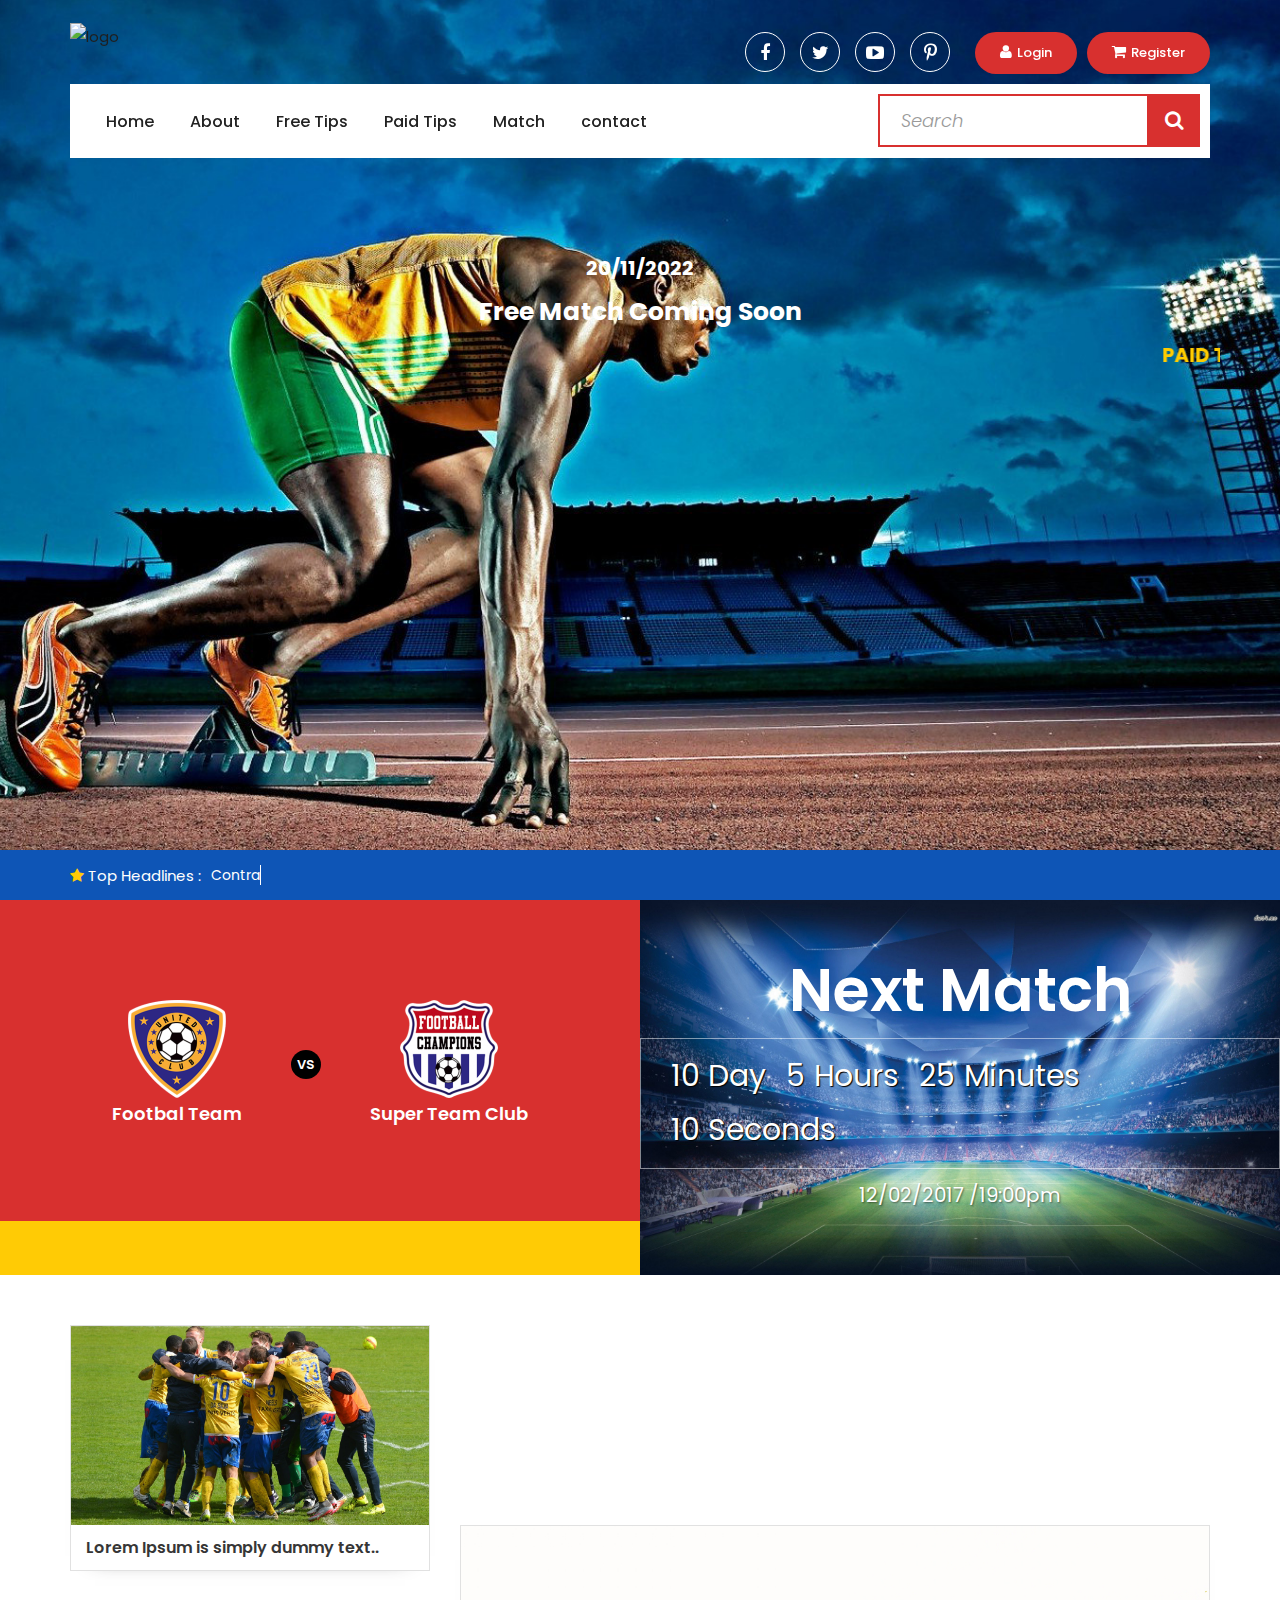
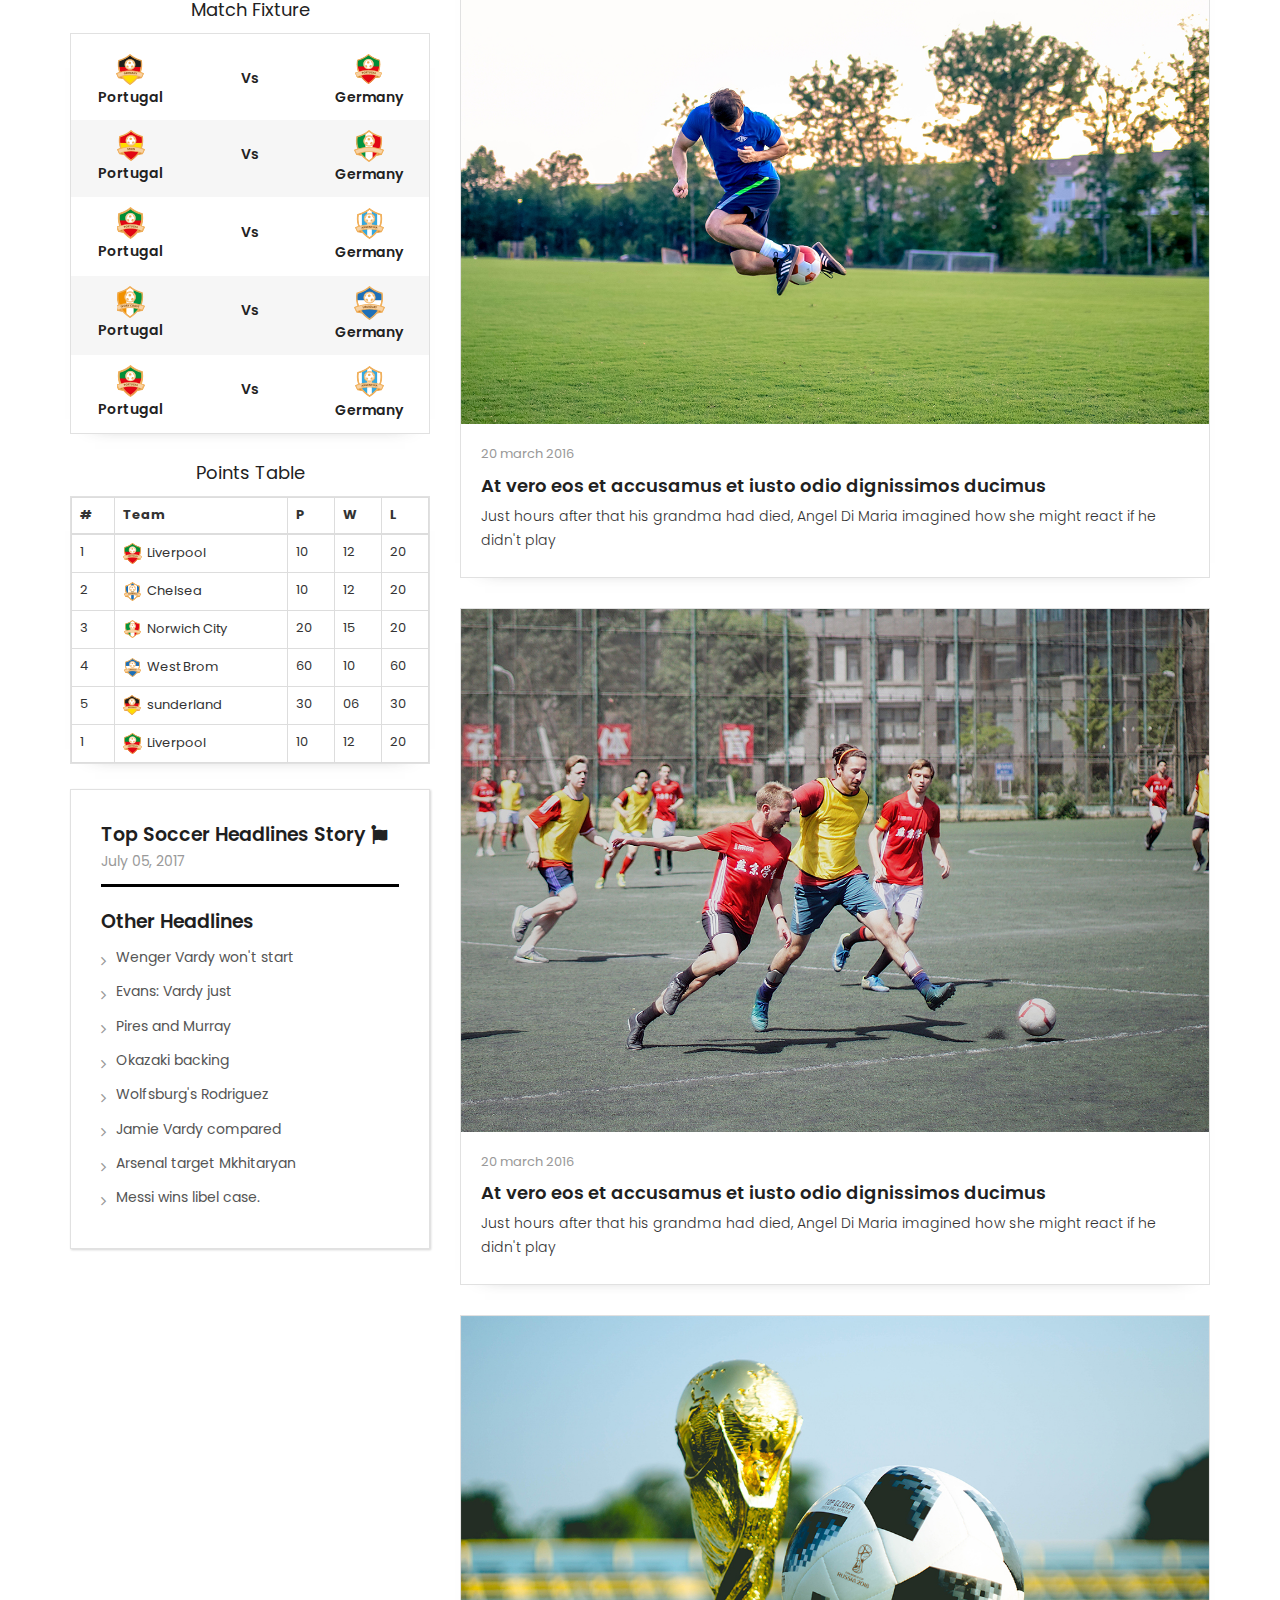
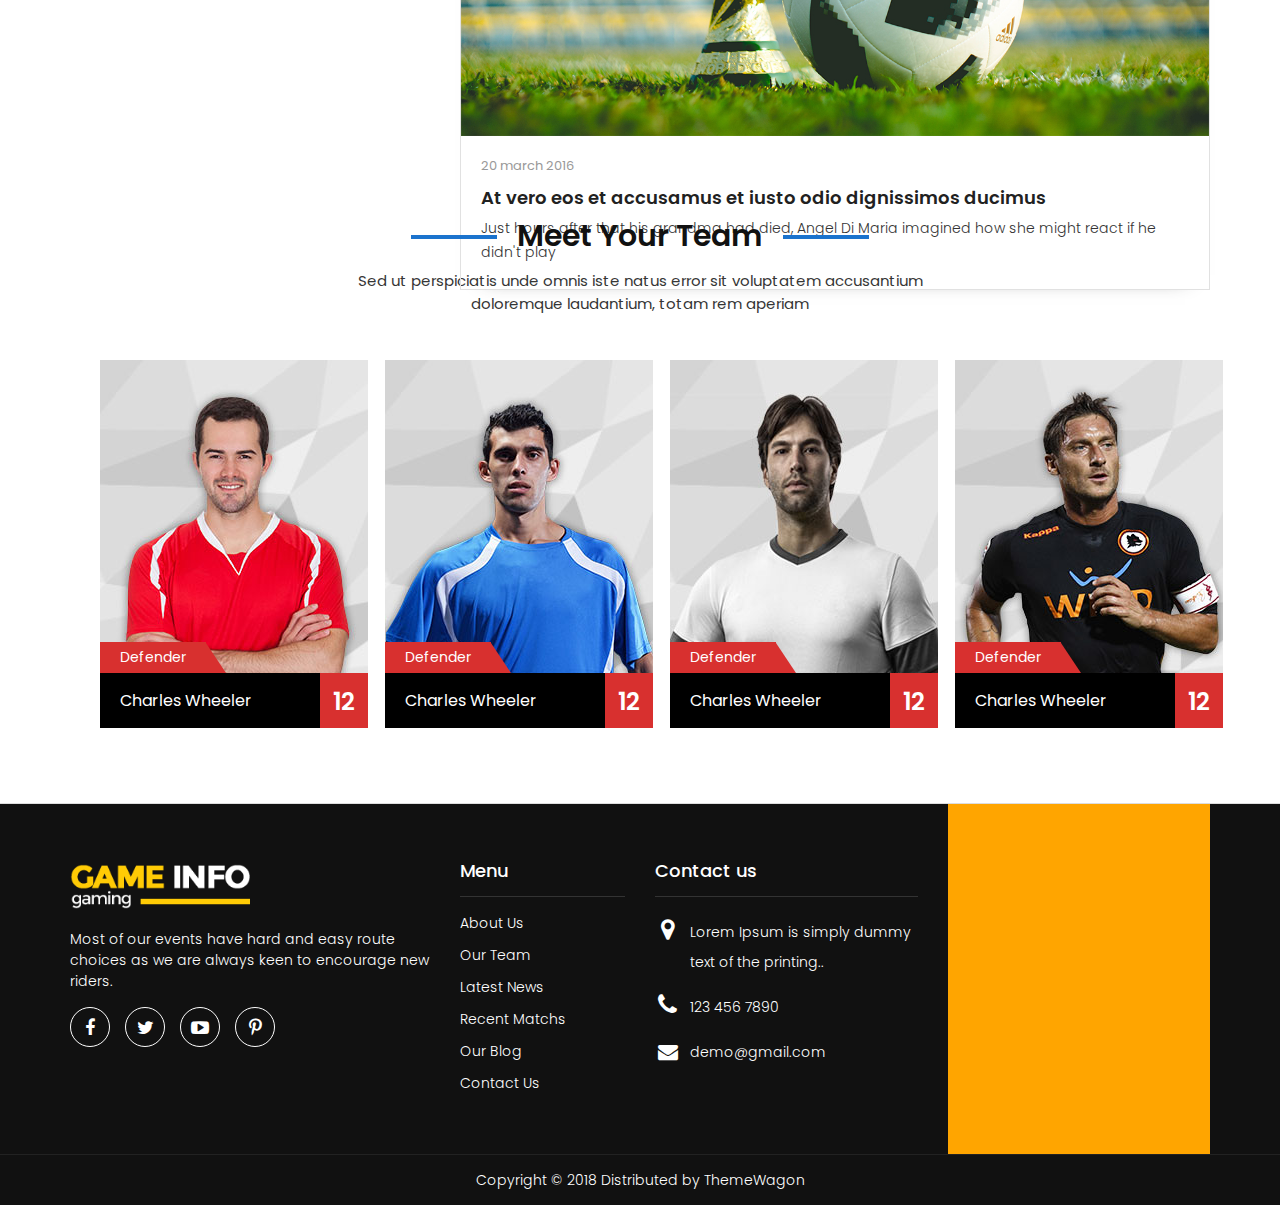
==== index.html @ 0a120534 "updated homepage" ====
<!DOCTYPE html>
<html lang="en">
   <!-- Basic -->
   <meta charset="utf-8">
   <meta http-equiv="X-UA-Compatible" content="IE=edge">
   <!-- Mobile Metas -->
   <meta name="viewport" content="width=device-width, minimum-scale=1.0, maximum-scale=1.0, user-scalable=no">
   <!-- Site Metas -->
   <title>Betpro 1x2</title>
   <meta name="keywords" content="">
   <meta name="description" content="">
   <meta name="author" content="">
   <!-- Site Icons -->
   <link rel="shortcut icon" href="" type="image/x-icon" />
   <link rel="apple-touch-icon" href="">
   <!-- Bootstrap CSS -->
   <link rel="stylesheet" href="css/bootstrap.min.css">
   <!-- Site CSS -->
   <link rel="stylesheet" href="style.css">
   <!-- Colors CSS -->
   <link rel="stylesheet" href="css/colors.css">
   <!-- ALL VERSION CSS -->	
   <link rel="stylesheet" href="css/versions.css">
   <!-- Responsive CSS -->
   <link rel="stylesheet" href="css/responsive.css">
   <!-- Custom CSS -->
   <link rel="stylesheet" href="css/custom.css">
   <!-- font family -->
   <link href="https://fonts.googleapis.com/css?family=Poppins:100,100i,200,200i,300,300i,400,400i,500,500i,600,600i,700,700i,800,800i,900,900i" rel="stylesheet">
   <!-- end font family -->
   <link rel="stylesheet" href="css/3dslider.css" />
   <script src="http://code.jquery.com/jquery-1.11.1.min.js"></script>
   <link href="http://www.jqueryscript.net/css/jquerysctipttop.css" rel="stylesheet" type="text/css">
   <script src="js/3dslider.js"></script>
   </head>
   <body class="game_info" data-spy="scroll" data-target=".header">
      <!-- LOADER -->
      <div id="preloader">
         <img class="preloader" src="images/loading-img.gif" alt="">
      </div>
      <!-- END LOADER -->
      <section id="top">
         <header>
            <div class="container">
               <div class="header-top">
                  <div class="row">
                     <div class="col-md-6">
                        <div class="full">
                           <div class="logo">
                              <!-- <a href="index.html"><h2>Betpro1x2</h2></a> -->
                              <a href="https://betpro1x2.com" class="custom-logo-link"><img src="https://betpro1x2.com/template/h-team/images/soccer/logo.png" alt="logo" class="custom-logo"></a>
                           </div>
                        </div>
                     </div>
                     <div class="col-md-6">
                        <div class="right_top_section">
                           <!-- social icon -->
                           <ul class="social-icons pull-left">
                              <li><a class="facebook" href="#"><i class="fa fa-facebook"></i></a></li>
                              <li><a class="twitter" href="#"><i class="fa fa-twitter"></i></a></li>
                              <li><a class="youtube" href="#"><i class="fa fa-youtube-play"></i></a></li>
                              <li><a class="pinterest" href="#"><i class="fa fa-pinterest-p"></i></a></li>
                           </ul>
                           <!-- end social icon -->
                           <!-- button section -->
                           <ul class="login">
                              <li class="login-modal">
                                 <a href="#" class="login"><i class="fa fa-user"></i>Login</a>
                              </li>
                              <li>
                                 <div class="cart-option">
                                    <a href="#"><i class="fa fa-shopping-cart"></i>Register</a>
                                 </div>
                              </li>
                           </ul>
                           <!-- end button section -->
                        </div>
                     </div>
                  </div>
               </div>
               <div class="header-bottom">
                  <div class="row">
                     <div class="col-md-12">
                        <div class="full">
                           <div class="main-menu-section">
                              <div class="menu">
                                 <nav class="navbar navbar-inverse">
                                    <div class="navbar-header">
                                       <button class="navbar-toggle" type="button" data-toggle="collapse" data-target=".js-navbar-collapse">
                                       <span class="sr-only">Toggle navigation</span>
                                       <span class="icon-bar"></span>
                                       <span class="icon-bar"></span>
                                       <span class="icon-bar"></span>
                                       </button>
                                       <a class="navbar-brand" href="#">Menu</a>
                                    </div>
                                    <div class="collapse navbar-collapse js-navbar-collapse">
                                       <ul class="nav navbar-nav">
                                          <li class="active"><a href="index.html">Home</a></li>
                                          <li><a href="about.html">About</a></li>
                                          <li><a href="team.html">Free Tips</a></li>
                                          <li><a href="news.html">Paid Tips</a></li>
                                          <li class="dropdown mega-dropdown">
                                             <a href="match" class="dropdown-toggle" data-toggle="dropdown">Match<span class="caret"></span></a>				
                                             <ul class="dropdown-menu mega-dropdown-menu">
                                                <li class="col-sm-8">
                                                   <ul>
                                                      <li class="dropdown-header">Men Collection</li>
                                                      <div id="menCollection" class="carousel slide" data-ride="carousel">
                                                         <div class="carousel-inner">
                                                            <div class="item active">
                                                               <div class="banner-for-match"><a href="#"><img class="img-responsive" src="images/match-banner1.jpg" alt="#" /></a></div>
                                                            </div>
                                                            <!-- End Item -->
                                                            <div class="item">
                                                               <div class="banner-for-match"><a href="#"><img class="img-responsive" src="images/match-banner1.jpg" alt="#" /></a></div>
                                                            </div>
                                                            <!-- End Item -->
                                                            <div class="item">
                                                               <div class="banner-for-match"><a href="#"><img class="img-responsive" src="images/match-banner1.jpg" alt="#" /></a></div>
                                                            </div>
                                                            <!-- End Item -->                                
                                                         </div>
                                                         <!-- End Carousel Inner -->
                                                         <!-- Controls -->
                                                         <a class="left carousel-control" href="#menCollection" role="button" data-slide="prev">
                                                         <span class="glyphicon glyphicon-chevron-left" aria-hidden="true"></span>
                                                         <span class="sr-only">Previous</span>
                                                         </a>
                                                         <a class="right carousel-control" href="#menCollection" role="button" data-slide="next">
                                                         <span class="glyphicon glyphicon-chevron-right" aria-hidden="true"></span>
                                                         <span class="sr-only">Next</span>
                                                         </a>
                                                      </div>
                                                      <!-- /.carousel -->
                                                   </ul>
                                                </li>
                                                <li class="col-sm-4">
                                                   <ul class="menu-inner">
                                                      <li class="dropdown-header">Next Matchs</li>
                                                      <li><a href="#">Contrary vs classical</a></li>
                                                      <li><a href="#">Discovered vs undoubtable</a></li>
                                                      <li><a href="#">Contrary vs classical</a></li>
                                                      <li><a href="#">Discovered vs undoubtable</a></li>
                                                      <li><a href="#">Contrary vs classical</a></li>
                                                      <li><a href="#">Discovered vs undoubtable</a></li>
                                                      <li><a href="#">Contrary vs classical</a></li>
                                                      <li><a href="#">Discovered vs undoubtable</a></li>
                                                   </ul>
                                                </li>
                                             </ul>
                                          </li>
                                          <!-- <li><a href="blog.html">Blog</a></li> -->
                                          <li><a href="contact.html">contact</a></li>
                                       </ul>
                                    </div>
                                    <!-- /.nav-collapse -->
                                 </nav>
                                 <div class="search-bar">
                                    <div id="imaginary_container">
                                       <div class="input-group stylish-input-group">
                                          <input type="text" class="form-control"  placeholder="Search" >
                                          <span class="input-group-addon">
                                          <button type="submit"><i class="fa fa-search" aria-hidden="true"></i></button>  
                                          </span>
                                       </div>
                                    </div>
                                 </div>
                              </div>
                           </div>
                        </div>
                     </div>
                  </div>
               </div>
            </div>
         </header>

         <div class="full-slider">
            <div id="carousel-example-generic" class="carousel slide">
               
               <!-- Wrapper for slides -->
               <div class="carousel-inner" role="listbox">
                  
                  <!-- First slide -->
                  <div class="item active deepskyblue" >
                     <div class="col-lg-5 col-md-5 col-sm-12 col-xs-12">
                       <div class="row" style=" margin-top: 80px auto; text-align: center;color: #ffffff;font-size: 28px;font-weight: bold;margin-right: 30px; margin-left: 30px;">
                        <div class="col-md-12 .t-msg">
                            <div class="match-date text-center" style="color: #ffffff;font-size: 20px;">20/11/2022 </div>
                            <div class="team" style="color: #ffffff;">
                                <span style="font-size: 25px;">Free Match Coming Soon</span>
                                <span style="font-size: 20px;color: #fc0"><marquee>PAID TIPS @Ksh  50 Bob ONLY per day | @Ksh  300 Bob per week </marquee></span>
                                <div class="big-count" style="color: #ffffff;">
                                    
                                </div>
                            <div class="booking text-center">
                                
                            </div>
                        </div>
                    </div>
                
            </div>
        </div>
                            
                     </div>
                  </div>
               </div>
               
            <!-- /.carousel -->
            <div class="news">
               <div class="container">
                  <div class="heading-slider">
                     <p class="headline"><i class="fa fa-star" aria-hidden="true"></i> Top Headlines :</p>
                     <!--made by vipul mirajkar thevipulm.appspot.com-->
                     <h1>
                     <a href="" class="typewrite" data-period="2000" data-type='[ "Contrary to popular belief, Lorem Ipsum is not simply random text.", "Lorem Ipsum is simply dummy text of the printing and typesetting industry.", "It is a long established fact that a reader will be distracted by the readable content of a page when looking at its layout."]'>
                     <span class="wrap"></span>
                     </a>
                     </h1	   
                     <span class="wrap"></span>
                     </a>
                  </div>
               </div>
            </div>
         </div>
      </section>
      <div class="matchs-info">
         <div class="col-md-6 col-sm-6 col-xs-12">
            <div class="row">
               <div class="full">
                  <div class="matchs-vs">
                     <div class="vs-team">
                        <div class="team-btw-match">
                           <ul>
                              <li>
                                 <img src="images/img-03.png" alt="">
                                 <span>Footbal Team</span>
                              </li>
                              <li class="vs"><span>vs</span></li>
                              <li>
                                 <img src="images/img-04.png" alt="">
                                 <span>Super Team Club</span>
                              </li>
                           </ul>
                        </div>
                     </div>
                  </div>
               </div>
            </div>
         </div>
         <div class="col-md-6 col-sm-6 col-xs-12">
            <div class="row">
               <div class="full">
                  <div class="right-match-time">
                     <h2>Next Match</h2>
                     <ul id="countdown-1" class="countdown">
                        <li><span class="days">10 </span>Day </li>
                        <li><span class="hours">5 </span>Hours </li>
                        <li><span class="minutes">25 </span>Minutes </li>
                        <li><span class="seconds">10 </span>Seconds </li>
                     </ul>
                     <span>12/02/2017 /19:00pm</span>
                  </div>
               </div>
            </div>
         </div>
      </div>
      <section id="contant" class="contant">
         <div class="container">
            <div class="row">
               <div class="col-lg-4 col-sm-4 col-xs-12">
                  <aside id="sidebar" class="left-bar">
                     <div class="banner-sidebar">
                        <img class="img-responsive" src="images/img-05.jpg" alt="#" />
                        <h3>Lorem Ipsum is simply dummy text..</h3>
                     </div>
                  </aside>
                  <h4>Match Fixture</h4>
                  <aside id="sidebar" class="left-bar">
                     <div class="feature-matchs">
                        <div class="team-btw-match">
                           <ul>
                              <li>
                                 <img src="images/img-01_002.png" alt="">
                                 <span>Portugal</span>
                              </li>
                              <li class="vs"><span>vs</span></li>
                              <li>
                                 <img src="images/img-02.png" alt="">
                                 <span>Germany</span>
                              </li>
                           </ul>
                           <ul>
                              <li>
                                 <img src="images/img-03_002.png" alt="">
                                 <span>Portugal</span>
                              </li>
                              <li class="vs"><span>vs</span></li>
                              <li>
                                 <img src="images/img-04_003.png" alt="">
                                 <span>Germany</span>
                              </li>
                           </ul>
                           <ul>
                              <li>
                                 <img src="images/img-05_002.png" alt="">
                                 <span>Portugal</span>
                              </li>
                              <li class="vs"><span>vs</span></li>
                              <li>
                                 <img src="images/img-06.png" alt="">
                                 <span>Germany</span>
                              </li>
                           </ul>
                           <ul>
                              <li>
                                 <img src="images/img-07_002.png" alt="">
                                 <span>Portugal</span>
                              </li>
                              <li class="vs"><span>vs</span></li>
                              <li>
                                 <img src="images/img-08.png" alt="">
                                 <span>Germany</span>
                              </li>
                           </ul>
                           <ul>
                              <li>
                                 <img src="images/img-05_002.png" alt="">
                                 <span>Portugal</span>
                              </li>
                              <li class="vs"><span>vs</span></li>
                              <li>
                                 <img src="images/img-06.png" alt="">
                                 <span>Germany</span>
                              </li>
                           </ul>
                        </div>
                     </div>
                  </aside>
                  <h4>Points Table</h4>
                  <aside id="sidebar" class="left-bar">
                     <div class="feature-matchs">
                        <table class="table table-bordered table-hover">
                           <thead>
                              <tr>
                                 <th>#</th>
                                 <th>Team</th>
                                 <th>P</th>
                                 <th>W</th>
                                 <th>L</th>
                              </tr>
                           </thead>
                           <tbody>
                              <tr>
                                 <td>1</td>
                                 <td><img src="images/img-01_004.png" alt="">Liverpool</td>
                                 <td>10</td>
                                 <td>12</td>
                                 <td>20</td>
                              </tr>
                              <tr>
                                 <td>2</td>
                                 <td><img src="images/img-02_002.png" alt="">Chelsea</td>
                                 <td>10</td>
                                 <td>12</td>
                                 <td>20</td>
                              </tr>
                              <tr>
                                 <td>3</td>
                                 <td><img src="images/img-03_003.png" alt="">Norwich City</td>
                                 <td>20</td>
                                 <td>15</td>
                                 <td>20</td>
                              </tr>
                              <tr>
                                 <td>4</td>
                                 <td><img src="images/img-04_002.png" alt="">West Brom</td>
                                 <td>60</td>
                                 <td>10</td>
                                 <td>60</td>
                              </tr>
                              <tr>
                                 <td>5</td>
                                 <td><img src="images/img-05.png" alt="">sunderland</td>
                                 <td>30</td>
                                 <td>06</td>
                                 <td>30</td>
                              </tr>
                              <tr>
                                 <td>1</td>
                                 <td><img src="images/img-01_004.png" alt="">Liverpool</td>
                                 <td>10</td>
                                 <td>12</td>
                                 <td>20</td>
                              </tr>
                           </tbody>
                        </table>
                     </div>
                  </aside>
                  <div class="content-widget top-story" style="background: url(images/top-story-bg.jpg);">
                     <div class="top-stroy-header">
                        <h2>Top Soccer Headlines Story <a href="#" class="fa fa-fa fa-angle-right"></a></h2>
                        <span class="date">July 05, 2017</span>
                        <h2>Other Headlines</h2>
                     </div>
                     <ul class="other-stroies">
                        <li><a href="#">Wenger Vardy won't start</a></li>
                        <li><a href="#">Evans: Vardy just</a></li>
                        <li><a href="#">Pires and Murray </a></li>
                        <li><a href="#">Okazaki backing</a></li>
                        <li><a href="#">Wolfsburg's Rodriguez</a></li>
                        <li><a href="#">Jamie Vardy compared</a></li>
                        <li><a href="#">Arsenal target Mkhitaryan</a></li>
                        <li><a href="#">Messi wins libel case.</a></li>
                     </ul>
                  </div>
               </div>
               <div class="col-lg-8 col-sm-8 col-xs-12" style="top:200px;">
                  <div class="news-post-holder">
                     <div class="news-post-widget">
                        <img class="img-responsive" src="images/img-01_002.jpg" alt="">
                        <div class="news-post-detail">
                           <span class="date">20 march 2016</span>
                           <h2><a href="blog-detail.html">At vero eos et accusamus et iusto odio dignissimos ducimus</a></h2>
                           <p>Just hours after that his grandma had died, Angel Di Maria imagined how she might react if he didn't play</p>
                        </div>
                     </div>
                     <div class="news-post-widget">
                        <img class="img-responsive" src="images/img-02_003.jpg" alt="">
                        <div class="news-post-detail">
                           <span class="date">20 march 2016</span>
                           <h2><a href="blog-detail.html">At vero eos et accusamus et iusto odio dignissimos ducimus</a></h2>
                           <p>Just hours after that his grandma had died, Angel Di Maria imagined how she might react if he didn't play</p>
                        </div>
                     </div>
                  </div>
                  <div class="news-post-holder">
                     <div class="news-post-widget">
                        <img class="img-responsive" src="images/img-03_003.jpg" alt="">
                        <div class="news-post-detail">
                           <span class="date">20 march 2016</span>
                           <h2><a href="blog-detail.html">At vero eos et accusamus et iusto odio dignissimos ducimus</a></h2>
                           <p>Just hours after that his grandma had died, Angel Di Maria imagined how she might react if he didn't play</p>
                        </div>
                     </div>
                  </div>
               </div>
            </div>
         </div>
      </section>
      <!-- <section>
         <div class="container">
            <div class="row">
               <div class="col-md-12">
                  <div class="full">
                     <div class="main-heading sytle-2">
                        <h2>Video</h2>
                        <p>Sed ut perspiciatis unde omnis iste natus error sit voluptatem accusantium<br>doloremque laudantium, totam rem aperiam</p>
                     </div>
                  </div>
               </div>
            </div>
         </div>
      </section> -->
      <!-- <section class="video_section_main theme-padding middle-bg vedio">
         <div class="container">
            <div class="row">
               <div class="col-md-12">
                  <div class="full">
                     <div class="match_vedio">
                        <img class="img-responsive" src="images/img-07.jpg" alt="#" />
                     </div>
                  </div>
               </div>
            </div>
         </div>
      </section> -->
      <div class="team-holder theme-padding">
         <div class="container">
            <div class="main-heading-holder">
               <div class="main-heading sytle-2">
                  <h2>Meet Your Team</h2>
                  <p>Sed ut perspiciatis unde omnis iste natus error sit voluptatem accusantium<br>doloremque laudantium, totam rem aperiam</p>
               </div>
            </div>
            <div id="team-slider">
               <div class="container">
                  <div class="col-md-3">
                     <div class="team-column style-2">
                        <img src="images/img-1-1.jpg" alt="">
                        <div class="player-name">
                           <div class="desination-2">Defender</div>
                           <h5>Charles Wheeler</h5>
                           <span class="player-number">12</span>
                        </div>
                        <div class="overlay">
                           <div class="team-detail-hover position-center-x">
                              <p>Lacus vulputate torquent mollis venenatis quisque suspendisse fermentum primis,</p>
                              <ul class="social-icons style-4 style-5">
                                 <li><a class="facebook" href="#" tabindex="0"><i class="fa fa-facebook"></i></a></li>
                                 <li><a class="twitter" href="#" tabindex="0"><i class="fa fa-twitter"></i></a></li>
                                 <li><a class="youtube" href="#" tabindex="0"><i class="fa fa-youtube-play"></i></a></li>
                                 <li><a class="pinterest" href="#" tabindex="0"><i class="fa fa-pinterest-p"></i></a></li>
                              </ul>
                              <a class="btn blue-btn" href=" /soccer/team-detail.html" tabindex="0">View Detail</a>
                           </div>
                        </div>
                     </div>
                  </div>
                  <div class="col-md-3">
                     <div class="team-column style-2">
                        <img src="images/img-1-2.jpg" alt="">
                        <div class="player-name">
                           <div class="desination-2">Defender</div>
                           <h5>Charles Wheeler</h5>
                           <span class="player-number">12</span>
                        </div>
                     </div>
                  </div>
                  <div class="col-md-3">
                     <div class="team-column style-2">
                        <img src="images/img-1-3.jpg" alt="">
                        <div class="player-name">
                           <div class="desination-2">Defender</div>
                           <h5>Charles Wheeler</h5>
                           <span class="player-number">12</span>
                        </div>
                     </div>
                  </div>
                  <div class="col-md-3">
                     <div class="team-column style-2">
                        <img src="images/img-1-4.jpg" alt="">
                        <div class="player-name">
                           <div class="desination-2">Defender</div>
                           <h5>Charles Wheeler</h5>
                           <span class="player-number">12</span>
                        </div>
                     </div>
                  </div>
               </div>
            </div>
         </div>
      </div>
      <footer id="footer" class="footer">
         <div class="container">
            <div class="row">
               <div class="col-md-4">
                  <div class="full">
                     <div class="footer-widget">
                        <div class="footer-logo">
                           <a href="#"><img src="images/footer-logo.png" alt="#" /></a>
                        </div>
                        <p>Most of our events have hard and easy route choices as we are always keen to encourage new riders.</p>
                        <ul class="social-icons style-4 pull-left">
                           <li><a class="facebook" href="#"><i class="fa fa-facebook"></i></a></li>
                           <li><a class="twitter" href="#"><i class="fa fa-twitter"></i></a></li>
                           <li><a class="youtube" href="#"><i class="fa fa-youtube-play"></i></a></li>
                           <li><a class="pinterest" href="#"><i class="fa fa-pinterest-p"></i></a></li>
                        </ul>
                     </div>
                  </div>
               </div>
               <div class="col-md-2">
                  <div class="full">
                     <div class="footer-widget">
                        <h3>Menu</h3>
                        <ul class="footer-menu">
                           <li><a href="about.html">About Us</a></li>
                           <li><a href="team.html">Our Team</a></li>
                           <li><a href="news.html">Latest News</a></li>
                           <li><a href="matche.html">Recent Matchs</a></li>
                           <li><a href="blog.html">Our Blog</a></li>
                           <li><a href="contact.html">Contact Us</a></li>
                        </ul>
                     </div>
                  </div>
               </div>
               <div class="col-md-3">
                  <div class="full">
                     <div class="footer-widget">
                        <h3>Contact us</h3>
                        <ul class="address-list">
                           <li><i class="fa fa-map-marker"></i> Lorem Ipsum is simply dummy text of the printing..</li>
                           <li><i class="fa fa-phone"></i> 123 456 7890</li>
                           <li><i style="font-size:20px;top:5px;" class="fa fa-envelope"></i> demo@gmail.com</li>
                        </ul>
                     </div>
                  </div>
               </div>
               <div class="col-md-3">
                  <div class="full">
                     <div class="contact-footer">
                        <iframe src="https://www.google.com/maps/embed?pb=!1m14!1m12!1m3!1d120615.72236587871!2d73.07890527988283!3d19.140910987164396!2m3!1f0!2f0!3f0!3m2!1i1024!2i768!4f13.1!5e0!3m2!1sen!2sin!4v1527759905404" width="600" height="350" frameborder="0" style="border:0" allowfullscreen></iframe>
                     </div>
                  </div>
               </div>
            </div>
         </div>
         <div class="footer-bottom">
            <div class="container">
               <p>Copyright © 2018 Distributed by <a href="https://themewagon.com/" target="_blank">ThemeWagon</a></p>
            </div>
         </div>
      </footer>
      <a href="#home" data-scroll class="dmtop global-radius"><i class="fa fa-angle-up"></i></a>
      <!-- ALL JS FILES -->
      <script src="js/all.js"></script>
      <!-- ALL PLUGINS -->
      <script src="js/custom.js"></script>
   </body>
</html>
---- style.css ----
/*------------------------------------------------------------------
    File Name: style.css
-------------------------------------------------------------------*/

/*------------------------------------------------------------------
    [Table of contents]

    1. IMPORT FONTS
    2. IMPORT FILES
    3. SKELETON
    4. WP CORE
    5. HEADER
    6. SECTIONS
    7. SECTIONS
    8. PORTFOLIO
    9. TESTIMONIALS
    10. PRICING TABLES
    11. ICON BOXES
    12. MESSAGE BOXES
    13. FEATURES
    14. CONTACT
    15. FOOTER
    16. MISC
    17. BUTTONS
-------------------------------------------------------------------*/

/*------------------------------------------------------------------
    IMPORT FONTS
-------------------------------------------------------------------*/

@import url(https://fonts.googleapis.com/css?family=Source+Sans+Pro:300,400,400i,600,700,900);
@import url(https://fonts.googleapis.com/css?family=Raleway:300,300i,400,400i,500,500i,600,600i,700,700i);
@import url(https://fonts.googleapis.com/css?family=Roboto:300,400,400i,500,500i,700,700i);
@import url(https://fonts.googleapis.com/css?family=Arvo:400,400i,700,700i);
@import url('https://fonts.googleapis.com/css?family=Poppins');

/*------------------------------------------------------------------
    IMPORT FILES
-------------------------------------------------------------------*/

@import url(css/animate.css);
@import url(css/flaticon.css);
@import url(css/prettyPhoto.css);
@import url(css/owl.carousel.css);
@import url(css/font-awesome.min.css);

/*------------------------------------------------------------------
    SKELETON
-------------------------------------------------------------------*/

* {
	box-sizing: border-box;
	margin: 0;
	padding: 0;
}

body {
	color: #999;
	font-size: 15px;
	font-family: 'Poppins', sans-serif;
	line-height: 1.80857;
}

body.demos .section {
	background: url(images/bg.png) repeat top center #f2f3f5;
}

body.demos .section-title img {
	max-width: 280px;
	display: block;
	margin: 10px auto;
}

body.demos .service-widget h3 {
	border-bottom: 1px solid #ededed;
	font-size: 18px;
	padding: 20px 0;
	background-color: #ffffff;
}

body.demos .service-widget {
	margin: 0 0 30px;
	padding: 30px;
	background-color: #fff
}

body.demos .container-fluid {
	max-width: 1080px
}

a {
	/*color: #1f1f1f;*/
	color: #f3e7e7;
	text-decoration: none !important;
	outline: none !important;
	-webkit-transition: all .3s ease-in-out;
	-moz-transition: all .3s ease-in-out;
	-ms-transition: all .3s ease-in-out;
	-o-transition: all .3s ease-in-out;
	transition: all .3s ease-in-out;
}

.footer-bottom p a {
	color: #fff;
}
h1,
h2,
h3,
h4,
h5,
h6 {
	letter-spacing: 0;
	font-weight: normal;
	position: relative;
	padding: 0 0 10px 0;
	font-weight: normal;
	line-height: normal;
	color: #1f1f1f;
	margin: 0
}

h1 {
	font-size: 24px
}

h2 {
	font-size: 22px
}

h3 {
	font-size: 18px
}

h4 {
	font-size: 16px
}

h5 {
	font-size: 14px
}

h6 {
	font-size: 13px
}

h1 a,
h2 a,
h3 a,
h4 a,
h5 a,
h6 a {
	color: #212121;
	text-decoration: none!important;
	opacity: 1
}

h1 a:hover,
h2 a:hover,
h3 a:hover,
h4 a:hover,
h5 a:hover,
h6 a:hover {
	opacity: .8
}

a {
	color: #1f1f1f;
	text-decoration: none;
	outline: none;
}

a,
.btn {
	text-decoration: none !important;
	outline: none !important;
	-webkit-transition: all .3s ease-in-out;
	-moz-transition: all .3s ease-in-out;
	-ms-transition: all .3s ease-in-out;
	-o-transition: all .3s ease-in-out;
	transition: all .3s ease-in-out;
}

.btn-custom {
	margin-top: 20px;
	background-color: transparent !important;
	border: 2px solid #ddd;
	padding: 12px 40px;
	font-size: 16px;
}

.lead {
	font-size: 18px;
	line-height: 30px;
	color: #767676;
	margin: 0;
	padding: 0;
}

blockquote {
	margin: 20px 0 20px;
	padding: 30px;
}


/*------------------------------------------------------------------
    WP CORE
-------------------------------------------------------------------*/

.first {
	clear: both
}

.last {
	margin-right: 0
}

.alignnone {
	margin: 5px 20px 20px 0;
}

.aligncenter,
div.aligncenter {
	display: block;
	margin: 5px auto 5px auto;
}

.alignright {
	float: right;
	margin: 10px 0 20px 20px;
}

.alignleft {
	float: left;
	margin: 10px 20px 20px 0;
}

a img.alignright {
	float: right;
	margin: 10px 0 20px 20px;
}

a img.alignnone {
	margin: 10px 20px 20px 0;
}

a img.alignleft {
	float: left;
	margin: 10px 20px 20px 0;
}

a img.aligncenter {
	display: block;
	margin-left: auto;
	margin-right: auto
}

.wp-caption {
	background: #fff;
	border: 1px solid #f0f0f0;
	max-width: 96%;
	/* Image does not overflow the content area */
	padding: 5px 3px 10px;
	text-align: center;
}

.wp-caption.alignnone {
	margin: 5px 20px 20px 0;
}

.wp-caption.alignleft {
	margin: 5px 20px 20px 0;
}

.wp-caption.alignright {
	margin: 5px 0 20px 20px;
}

.wp-caption img {
	border: 0 none;
	height: auto;
	margin: 0;
	max-width: 98.5%;
	padding: 0;
	width: auto;
}

.wp-caption p.wp-caption-text {
	font-size: 11px;
	line-height: 17px;
	margin: 0;
	padding: 0 4px 5px;
}




/* Text meant only for screen readers. */

.screen-reader-text {
	clip: rect(1px, 1px, 1px, 1px);
	position: absolute !important;
	height: 1px;
	width: 1px;
	overflow: hidden;
}

.screen-reader-text:focus {
	background-color: #f1f1f1;
	border-radius: 3px;
	box-shadow: 0 0 2px 2px rgba(0, 0, 0, 0.6);
	clip: auto !important;
	color: #21759b;
	display: block;
	font-size: 14px;
	font-size: 0.875rem;
	font-weight: bold;
	height: auto;
	left: 5px;
	line-height: normal;
	padding: 15px 23px 14px;
	text-decoration: none;
	top: 5px;
	width: auto;
	z-index: 100000;
	/* Above WP toolbar. */
}


/*------------------------------------------------------------------
    HEADER
-------------------------------------------------------------------*/

.megamenu .nav,
.megamenu .collapse,
.megamenu .dropup,
.megamenu .dropdown {
	position: static;
}

.megamenu .container-fluid {
	position: relative;
}

.megamenu .dropdown-menu {
	left: auto;
}

.megamenu .megamenu-content {
	padding: 20px 30px;
}

.megamenu .dropdown.megamenu-fw .dropdown-menu {
	left: 0;
	right: 0;
}

.megamenu .list-unstyled {
	min-width: 200px;
}

.header_style_01 {
	background-color: rgba(255, 255, 255, 0.1);
	display: block;
	left: 0;
	padding: 20px 40px !important;
	position: absolute;
	right: 0;
	top: 0;
	width: 100%;
	z-index: 111;
}

.header_style_01 .navbar-default {
	background-color: transparent;
	border: 0;
}

.header_style_01 .navbar,
.header_style_01 .navbar-nav,
.header_style_01 .navbar-default,
.header_style_01 .nav {
	margin-bottom: 0 !important;
}

.header_style_01 .navbar-brand {
	padding: 2px 15px 0 15px;
}

.header_style_01 .navbar-default .navbar-nav>li>a {
	border-radius: 0;
	color: #ffffff !important;
	font-size: 15px;
	font-style: normal;
	font-weight: 400;
	text-transform: capitalize;
	background-color: transparent;
}

.header_style_01 .navbar-default .navbar-nav>li a {
	background-color: transparent !important;
}

.header_style_01 .navbar-default .navbar-nav>li:hover a,
.header_style_01 .navbar-default .navbar-nav>li:focus a {
	opacity: 0.7;
	filter: alpha(opacity=70);
	/* For IE8 and earlier */
}

.header_style_01 .navbar-right>li {
	margin-top: 2px;
	-webkit-transition: all .3s ease-in-out;
	-moz-transition: all .3s ease-in-out;
	-ms-transition: all .3s ease-in-out;
	-o-transition: all .3s ease-in-out;
	transition: all .3s ease-in-out;
}

.header_style_01 .navbar-right>li>a {
	padding-bottom: 10px;
	padding-top: 10px;
}

li.social-links {
	margin: 0 8px;
}

li.social-links a {
	padding: 13px 0 !important;
}

.affix-top {
	overflow: hidden;
	visibility: visible;
	opacity: 1;
	top: -100%;
}

.affix {
	top: 0;
	left: 0;
	right: 0;
	width: 100%;
	padding: 20px 40px;
	background-color: #1f1f1f !important;
	-webkit-transition: visibility 0.95s ease-in-out, opacity 0.95s ease-in-out, bottom 0.95s ease-in-out, top 0.95s ease-in-out, left 0.95s ease-in-out, right 0.95s ease-in-out;
	-moz-transition: visibility 0.95s ease-in-out, opacity 0.95s ease-in-out, bottom 0.95s ease-in-out, top 0.95s ease-in-out, left 0.95s ease-in-out, right 0.95s ease-in-out;
	-o-transition: visibility 0.95s ease-in-out, opacity 0.95s ease-in-out, bottom 0.95s ease-in-out, top 0.95s ease-in-out, left 0.95s ease-in-out, right 0.95s ease-in-out;
	transition: visibility 0.95s ease-in-out, opacity 0.95s ease-in-out, top 0.95s ease-in-out, bottom 0.95s ease-in-out, left 0.95s ease-in-out, right 0.95s ease-in-out;
}

.navbar-nav li {
	position: relative;
}

.navbar-nav span {
	font-size: 24px;
	position: absolute;
	right: 2px;
	top: 13px;
}


/*------------------------------------------------------------------
    SECTIONS
-------------------------------------------------------------------*/

.parallax {
	background-attachment: fixed;
	background-size: cover;
	height: 100%;
	padding: 120px 0;
	position: relative;
	width: 100%;
}

.parallax.parallax-off {
	background-attachment: scroll !important;
	display: block;
	height: 100%;
	min-height: 100%;
	overflow: hidden;
	position: relative;
	background-position: center center;
	vertical-align: sub;
	width: 100%;
	z-index: 2;
}

.no-scroll-xy {
	overflow: hidden !important;
	-webkit-transition: all .4s ease-in-out;
	-moz-transition: all .4s ease-in-out;
	-ms-transition: all .4s ease-in-out;
	-o-transition: all .4s ease-in-out;
	transition: all .4s ease-in-out;
}

.section {
	display: block;
	position: relative;
	overflow: hidden;
	padding: 120px 0;
}

.noover {
	overflow: visible;
}

.noover .btn-dark {
	border: 0 !important;
}

.nopad {
	padding: 0;
}

.nopadtop {
	padding-top: 0;
}

.section.wb {
	background-color: #ffffff;
}

.section.lb {
	background-color: #f2f3f5;
}

.section.db {
	background-color: #1f1f1f;
}

.section.color1 {
	background-color: #448AFF;
}

.first-section {
	display: block;
	position: relative;
	overflow: hidden;
	padding: 16em 0 13em;
}

.first-section h2 {
	color: #ffffff;
	font-size: 68px;
	font-weight: 300;
	text-transform: capitalize;
	display: block;
	margin: 0;
	padding: 0 0 30px;
	position: relative;
}

.first-section .lead {
	font-size: 21px;
	font-weight: 300;
	padding: 0 0 40px;
	margin: 0;
	line-height: inherit;
	color: #ffffff;
}

.macbookright {
	width: 980px;
	position: absolute;
	right: -15%;
	bottom: -6%;
}

.section-title {
	display: block;
	position: relative;
	margin-bottom: 60px;
}

.section-title p {
	color: #999;
	font-weight: 400;
	font-size: 18px;
	line-height: 33px;
	margin: 0;
}

.section-title h3 {
	font-size: 42px;
	font-weight: 300;
	line-height: 62px;
	margin: 0 0 25px;
	padding: 0;
	text-transform: none;
}

.section.colorsection p,
.section.colorsection h3,
.section.db h3 {
	color: #ffffff;
}


/*------------------------------------------------------------------
    PORTFOLIO
-------------------------------------------------------------------*/

.item-h2,
.item-h1 {
	height: 100% !important;
	height: auto !important;
}

.isotope-item {
	z-index: 2;
	padding: 0;
}

.isotope-hidden.isotope-item {
	pointer-events: none;
	z-index: 1;
}

.isotope,
.isotope .isotope-item {
	/* change duration value to whatever you like */
	-webkit-transition-duration: 0.8s;
	-moz-transition-duration: 0.8s;
	transition-duration: 0.8s;
}

.isotope {
	-webkit-transition-property: height, width;
	-moz-transition-property: height, width;
	transition-property: height, width;
}

.isotope .isotope-item {
	-webkit-transition-property: -webkit-transform, opacity;
	-moz-transition-property: -moz-transform, opacity;
	transition-property: transform, opacity;
}

.portfolio-filter ul {
	padding: 0;
	z-index: 2;
	display: block;
	position: relative;
	margin: 0;
}

.portfolio-filter ul li {
	border-radius: 0;
	display: inline-block;
	margin: 0 5px 0 0;
	text-decoration: none;
	text-transform: uppercase;
	vertical-align: middle;
}

.portfolio-filter ul li:last-child:after {
	content: "";
}

.portfolio-filter ul li .btn-dark {
	box-shadow: none;
	background-color: transparent;
	border: 1px solid #e6e7e6 !important;
	color: #1f1f1f;
	font-weight: 400;
	font-size: 13px;
	padding: 10px 30px;
}

.da-thumbs {
	list-style: none;
	position: relative;
	padding: 0;
}

.da-thumbs .pitem {
	margin: 0;
	padding: 15px;
	position: relative;
}

.da-thumbs .pitem a,
.da-thumbs .pitem a img {
	display: block;
	position: relative;
}

.da-thumbs .pitem a {
	overflow: hidden;
}

.da-thumbs .pitem a div {
	position: absolute;
	background-color: rgba(0, 0, 0, 0.8);
	width: 100%;
	height: 100%;
}

.da-thumbs .pitem a div h3 {
	display: block;
	color: #ffffff;
	font-size: 20px;
	padding: 30px 15px;
	text-transform: capitalize;
	font-weight: normal;
}

.da-thumbs .pitem a div h3 small {
	display: block;
	color: #ffffff;
	margin-top: 5px;
	font-size: 13px;
	font-weight: 300;
}

.da-thumbs .pitem a div i {
	background-color: #1f1f1f;
	position: absolute;
	color: #ffffff !important;
	bottom: 0;
	font-size: 15px;
	z-index: 12;
	right: 0;
	width: 40px;
	height: 40px;
	line-height: 40px;
	text-align: center;
}


/*------------------------------------------------------------------
    TESTIMONIALS
-------------------------------------------------------------------*/

.logos img {
	margin: auto;
	display: block;
	text-align: center;
	width: 100%;
	opacity: 0.3;
}

.logos img:hover {
	opacity: 0.5;
}

.desc h3 i {
	color: #2f2f2f;
	font-size: 37px;
	vertical-align: middle;
	margin-right: 12px;
}

.desc {
	padding: 30px;
	position: relative;
	background: #000;
	border: 1px solid #111111;
}

.testi-meta {
	display: block;
	margin-top: 20px;
}

.testimonial h4 {
	font-size: 18px;
	color: #ffffff;
	padding: 13px 0 0;
}

.testimonial img {
	max-width: 55px;
}

.testimonial small {
	margin-top: 7px;
	font-size: 16px;
	display: block;
}

.testimonial {
	background-color: transparent;
}

.testimonial h3 {
	padding: 0 0 10px;
	font-size: 20px;
	font-weight: 300;
}

.testimonial small,
.testimonial .lead {
	background-color: transparent;
	color: #aaa;
	display: block;
	font-size: 16px;
	font-style: italic;
	line-height: 30px;
	margin: 0;
	padding: 0;
	position: relative;
}

.testimonial p:after {
	display: none;
}


/*------------------------------------------------------------------
    PRICING TABLES
-------------------------------------------------------------------*/

.pricing-table {
	margin: 50px 0 0 0;
	background: #fff;
	box-shadow: 0 5px 14px rgba(0, 0, 0, 0.1);
}

.pricing-table i {
	width: 30px;
	color: #c2c2c2;
	display: inline-block;
	margin-right: 10px;
	padding-right: 5px;
	border-right: 1px solid #ececec;
}

.pricing-table .btn-dark {
	padding: 10px 24px;
	font-size: 15px;
}

.pricing-table strong {
	font-weight: 600;
	margin-right: 6px;
	color: #1f1f1f;
}

.pricing-table-header {
	padding: 30px 0 25px 0;
	background: #ffffff;
}

.pricing-table-header h2 {
	font-size: 31px;
	margin: 0;
	padding: 0;
	font-weight: 300;
}

.pricing-table-header h3 {
	font-size: 15px;
	font-weight: 600;
	color: #aaaaaa;
	margin-top: 10px;
	text-transform: uppercase;
}

.pricing-table-space {
	height: 10px;
}

.pricing-table-text {
	margin: 15px 30px 0 30px;
	padding: 0 10px 15px 10px;
	border-bottom: 1px solid #ececec;
	font-weight: 300;
	line-height: 30px;
	color: #c2c2c2;
	font-size: 16px;
}

.pricing-table-text p {
	font-weight: 400;
}

.pricing-table-features {
	margin: 15px 30px 0 30px;
	padding: 0 10px 15px 30px;
	border-bottom: 1px solid #ececec;
	text-align: left;
	line-height: 30px;
	font-size: 16px;
	color: #c2c2c2;
}

.pricing-table-highlighted h3,
.pricing-table-highlighted h2 {
	color: #ffffff !important;
}

.pricing-table-sign-up {
	margin-top: 25px;
	padding-bottom: 30px;
}


/* Highlighted table */

.pricing-table-highlighted {
	margin-top: 0;
}

.m130 {
	margin-top: 130px;
}

.nav-pills {
	border: 1px solid #e1e1e1;
}

.nav-pills>li {
	width: 50%;
	padding: 10px;
	float: left;
	margin: 0 !important;
}

.nav-pills>li>a {
	margin: 0!important;
	text-align: center;
	background-color: #f4f4f4;
}


/*------------------------------------------------------------------
    ICON BOXES
-------------------------------------------------------------------*/

.icon-wrapper {
	position: relative;
	cursor: pointer;
	display: block;
	z-index: 1;
}

.icon-wrapper i {
	width: 75px;
	height: 75px;
	text-align: center;
	line-height: 75px;
	font-size: 28px;
	background-color: #f2f3f5;
	color: #1f1f1f;
	margin-top: 0;
}

.small-icons.icon-wrapper:hover i,
.small-icons.icon-wrapper:hover i:hover,
.small-icons.icon-wrapper i {
	width: auto !important;
	height: auto !important;
	line-height: 1 !important;
	padding: 0 !important;
	color: #e3e3e3 !important;
	background-color: transparent !important;
	background: none !important;
	margin-right: 10px !important;
	vertical-align: middle;
	font-size: 24px !important;
}

.small-icons.icon-wrapper h3 {
	font-size: 18px;
	padding-bottom: 5px;
}

.small-icons.icon-wrapper p {
	padding: 0;
	margin: 0;
}

.icon-wrapper h3 {
	font-size: 21px;
	padding: 0 0 15px;
	margin: 0;
}

.icon-wrapper p {
	margin-bottom: 0;
	padding-left: 95px;
}

.icon-wrapper p small {
	display: block;
	color: #999;
	margin-top: 10px;
	text-transform: none;
	font-weight: 600;
	font-size: 16px;
}

.icon-wrapper p small:after {
	content: "\f105";
	font-family: FontAwesome;
	margin-left: 5px;
	font-size: 11px;
}

.effect-1 {
	display: inline-block;
	cursor: pointer;
	text-align: center;
	position: relative;
	text-decoration: none;
	z-index: 1;
}

.effect-1:after {
	pointer-events: none;
	position: absolute;
	width: 100%;
	height: 100%;
	border-radius: 50%;
	content: '';
	-webkit-box-sizing: content-box;
	-moz-box-sizing: content-box;
	box-sizing: content-box;
}

.effect-1 {
	-webkit-transition: background 0.2s, color 0.2s;
	-moz-transition: background 0.2s, color 0.2s;
	transition: background 0.2s, color 0.2s;
}

.effect-1:after {
	top: -7px;
	left: -7px;
	padding: 7px;
	box-shadow: 0 0 0 2px #2750ff;
	-webkit-transition: -webkit-transform 0.2s, opacity 0.2s;
	-webkit-transform: scale(.8);
	-moz-transition: -moz-transform 0.2s, opacity 0.2s;
	-moz-transform: scale(.8);
	-ms-transform: scale(.8);
	transition: transform 0.2s, opacity 0.2s;
	transform: scale(.8);
	opacity: 0;
}

.effect-1:hover:after {
	-webkit-transform: scale(1);
	-moz-transform: scale(1);
	-ms-transform: scale(1);
	transform: scale(1);
	opacity: 1;
}

.effect-1:after {
	-webkit-transform: scale(1.2);
	-moz-transform: scale(1.2);
	-ms-transform: scale(1.2);
	transform: scale(1.2);
}

.effect-1:hover:after {
	-webkit-transform: scale(1);
	-moz-transform: scale(1);
	-ms-transform: scale(1);
	transform: scale(1);
	opacity: 1;
}


/*------------------------------------------------------------------
    MESSAGE BOXES
-------------------------------------------------------------------*/

.service-widget h3 {
	font-size: 21px;
	color: #ffffff;
	padding: 20px 0 12px;
	margin: 0;
}

.service-widget h3 a,
.section.wb .service-widget h3,
.section.lb .service-widget h3 {
	color: #1f1f1f;
}

.service-widget p {
	margin-bottom: 0;
	padding-bottom: 0;
}

.message-box h4 {
	text-transform: uppercase;
	padding: 0;
	margin: 0 0 5px;
	font-weight: 600;
	letter-spacing: 0.5px;
	font-size: 15px;
	color: #999;
}

.message-box h2 {
	font-size: 38px;
	font-weight: 300;
	padding: 0 0 10px;
	margin: 0;
	line-height: 62px;
	margin-top: 0;
	text-transform: none;
}

.message-box p {
	margin-bottom: 20px;
}

.message-box .lead {
	padding-top: 10px;
	font-size: 19px;
	font-style: italic;
	color: #999;
	padding-bottom: 0;
}

.post-media {
	position: relative;
}

.post-media img {
	width: 100%;
}

.playbutton {
	position: absolute;
	color: #ffffff !important;
	top: 40%;
	font-size: 60px;
	z-index: 12;
	left: 0;
	right: 0;
	text-align: center;
	margin: -20px auto;
}

.hoverbutton {
	background-color: rgba(255, 255, 255, 0.8);
	position: absolute;
	color: #1f1f1f !important;
	top: 48%;
	font-size: 21px;
	z-index: 12;
	left: 0;
	opacity: 0;
	right: 0;
	width: 50px;
	height: 50px;
	line-height: 50px;
	text-align: center;
	margin: -20px auto;
}

.service-widget:hover .hoverbutton {
	opacity: 1;
}

hr.hr1 {
	position: relative;
	margin: 60px 0;
	border: 1px dashed #f2f3f5;
}

hr.hr2 {
	position: relative;
	margin: 17px 0;
	border: 1px dashed #f2f3f5;
}

hr.hr3 {
	position: relative;
	margin: 25px 0 30px 0;
	border: 1px dashed #f2f3f5;
}

hr.invis {
	border-color: transparent;
}

hr.invis1 {
	margin: 10px 0;
	border-color: transparent;
}

.section.parallax hr.hr1 {
	border-color: rgba(255, 255, 255, 0.1);
}

.sep1 {
	display: block;
	position: absolute;
	content: '';
	width: 40px;
	height: 40px;
	bottom: -20px;
	left: 50%;
	margin-left: -14px;
	background-color: #1f1f1f;
	-ms-transform: rotate(45deg);
	-webkit-transform: rotate(45deg);
	transform: rotate(45deg);
	z-index: 1;
}

.sep2 {
	display: block;
	position: absolute;
	content: '';
	width: 40px;
	height: 40px;
	top: -20px;
	left: 50%;
	margin-left: -14px;
	background-color: #1f1f1f;
	-ms-transform: rotate(45deg);
	-webkit-transform: rotate(45deg);
	transform: rotate(45deg);
	z-index: 1;
}


/* Divider Styles */

.divider-wrapper {
	width: 100%;
	box-shadow: 0 5px 14px rgba(0, 0, 0, 0.1);
	height: 540px;
	margin: 0 auto;
	position: relative;
}

.divider-wrapper:hover {
	cursor: none;
}

.divider-bar {
	position: absolute;
	width: 10px;
	left: 50%;
	top: -10px;
	bottom: -15px;
}

.code-wrapper {
	border: 1px solid #ffffff;
	display: block;
	overflow: hidden;
	width: 100%;
	height: 100%;
	position: relative;
	background: url("uploads/code.jpg") no-repeat;
}

.design-wrapper {
	overflow: hidden;
	position: absolute;
	top: 0;
	left: 0;
	right: 0;
	bottom: 0;
	-webkit-transform: translateX(50%);
	transform: translateX(50%);
}

.design-image {
	display: block;
	width: 100%;
	height: 100%;
	position: relative;
	-webkit-transform: translateX(-50%);
	transform: translateX(-50%);
	background: url("uploads/design.jpg") no-repeat;
}


/*------------------------------------------------------------------
    FEATURES
-------------------------------------------------------------------*/

.customwidget h1 {
	font-size: 44px;
	color: #ffffff;
	padding: 15px 0 25px;
	margin: 0;
	line-height: 1 !important;
	font-weight: 300;
}

.customwidget ul {
	padding: 0;
	display: block;
	margin-bottom: 30px;
}

.customwidget li i {
	margin-right: 5px;
}

.customwidget li {
	color: #ffffff;
	margin-right: 10px;
}

.image-center img {
	position: relative;
	margin: 0 0 -208px;
	z-index: 10;
	padding-right: 30px;
	text-align: center;
}

.customwidget p {
	font-style: italic;
	font-size: 18px;
	padding: 0 0 10px;
}

.img-center img {
	width: 100%;
	box-shadow: 0 5px 14px rgba(0, 0, 0, 0.1);
}

.img-center {
	margin: auto;
}

#features li p {
	margin-bottom: 0;
	padding-bottom: 0;
}

#features li {
	display: table;
	width: 100%;
	margin: 35px 0;
	cursor: pointer;
}

.features-left,
.features-right {
	padding: 0 10px;
}

.features-right li:last-child,
.features-left li:last-child {
	margin-bottom: 0px;
	padding-bottom: 0 !important;
}

.features-right li i,
.features-left li i {
	width: 68px;
	height: 68px;
	line-height: 68px;
	display: table;
	border-radius: 50%;
	font-size: 26px;
	background-color: #f2f3f5;
	margin: 0 auto 22px;
	position: relative;
	text-align: center;
	z-index: 55;
	transition: .4s;
	padding: 0;
}

#features i img {
	display: table;
	margin: 0 auto;
}

.features-left li i:before,
.features-right li i:before {
	text-align: center;
}

.features-right li i .ico-current,
.features-left li i .ico-current {
	opacity: 1;
	transition: .4s;
	visibility: visible;
}

.features-right li i .ico-hover,
.features-left li i .ico-hover {
	opacity: 0;
	transition: .4s;
	visibility: hidden;
	top: 19px;
}

.features-right li:hover .ico-current,
.features-left li:hover .ico-current {
	opacity: 0;
	transition: .4s;
	visibility: hidden;
}

.features-right li:hover .ico-hover,
.features-left li:hover .ico-hover {
	opacity: 1;
	transition: .4s;
	visibility: visible;
}

.features-right i {
	float: left;
}

.fr-inner {
	margin-left: 90px;
}

.features-left i {
	float: right;
}

.fl-inner {
	text-align: right;
	margin-right: 90px;
}

#features h4 {
	text-transform: capitalize;
	margin: 0;
	font-size: 19px;
}


/*------------------------------------------------------------------
    CONTACT
-------------------------------------------------------------------*/

.bootstrap-select {
	width: 100% \0;
	/*IE9 and below*/
}

.bootstrap-select>.dropdown-toggle {
	width: 100%;
	padding-right: 25px;
}

.has-error .bootstrap-select .dropdown-toggle,
.error .bootstrap-select .dropdown-toggle {
	border-color: #b94a48;
}

.bootstrap-select.fit-width {
	width: auto !important;
}

.bootstrap-select:not([class*="col-"]):not([class*="form-control"]):not(.input-group-btn) {
	width: 100%;
}
.col-lg-5 {
	width: 100%;
	top: 250px;
  }
.bootstrap-select .dropdown-toggle:focus {
	outline: thin dotted #333333 !important;
	outline: 5px auto -webkit-focus-ring-color !important;
	outline-offset: -2px;
}

.bootstrap-select.form-control {
	margin-bottom: 0;
	padding: 0;
	border: none;
}

.bootstrap-select.form-control:not([class*="col-"]) {
	width: 100%;
}

.bootstrap-select.form-control.input-group-btn {
	z-index: auto;
}

.bootstrap-select.btn-group:not(.input-group-btn),
.bootstrap-select.btn-group[class*="col-"] {
	float: none;
	display: inline-block;
	margin-left: 0;
}

.bootstrap-select.btn-group.dropdown-menu-right,
.bootstrap-select.btn-group[class*="col-"].dropdown-menu-right,
.row .bootstrap-select.btn-group[class*="col-"].dropdown-menu-right {
	float: right;
}

.form-inline .bootstrap-select.btn-group,
.form-horizontal .bootstrap-select.btn-group,
.form-group .bootstrap-select.btn-group {
	margin-bottom: 0;
}

.form-group-lg .bootstrap-select.btn-group.form-control,
.form-group-sm .bootstrap-select.btn-group.form-control {
	padding: 0;
}

.form-inline .bootstrap-select.btn-group .form-control {
	width: 100%;
}

.bootstrap-select.btn-group.disabled,
.bootstrap-select.btn-group>.disabled {
	cursor: not-allowed;
}

.bootstrap-select.btn-group.disabled:focus,
.bootstrap-select.btn-group>.disabled:focus {
	outline: none !important;
}

.bootstrap-select.btn-group .dropdown-toggle .filter-option {
	display: inline-block;
	overflow: hidden;
	width: 100%;
	text-align: left;
}

.bootstrap-select.btn-group .dropdown-toggle .fa-angle-down {
	position: absolute;
	top: 30% !important;
	right: -5px;
	vertical-align: middle;
}

.bootstrap-select.btn-group[class*="col-"] .dropdown-toggle {
	width: 100%;
}

.bootstrap-select.btn-group .dropdown-menu {
	border: 1px solid #ededed;
	box-shadow: none;
	box-sizing: border-box;
	min-width: 100%;
	padding: 20px 10px;
	z-index: 1035;
}

.dropdown-menu>li>a {
	background-color: transparent !important;
	color: #bcbcbc !important;
	font-size: 15px;
	padding: 10px 20px;
}

.bootstrap-select.btn-group .dropdown-menu.inner {
	position: static;
	float: none;
	border: 0;
	padding: 0;
	margin: 0;
	border-radius: 0;
	-webkit-box-shadow: none;
	box-shadow: none;
}

.bootstrap-select.btn-group .dropdown-menu li {
	position: relative;
}

.bootstrap-select.btn-group .dropdown-menu li.active small {
	color: #fff;
}

.bootstrap-select.btn-group .dropdown-menu li.disabled a {
	cursor: not-allowed;
}

.bootstrap-select.btn-group .dropdown-menu li a {
	cursor: pointer;
}

.bootstrap-select.btn-group .dropdown-menu li a.opt {
	position: relative;
	padding-left: 2.25em;
}

.bootstrap-select.btn-group .dropdown-menu li a span.check-mark {
	display: none;
}

.bootstrap-select.btn-group .dropdown-menu li a span.text {
	display: inline-block;
}

.bootstrap-select.btn-group .dropdown-menu li small {
	padding-left: 0.5em;
}

.bootstrap-select.btn-group .dropdown-menu .notify {
	position: absolute;
	bottom: 5px;
	width: 96%;
	margin: 0 2%;
	min-height: 26px;
	padding: 3px 5px;
	background: #f5f5f5;
	border: 1px solid #e3e3e3;
	-webkit-box-shadow: inset 0 1px 1px rgba(0, 0, 0, 0.05);
	box-shadow: inset 0 1px 1px rgba(0, 0, 0, 0.05);
	pointer-events: none;
	opacity: 0.9;
	-webkit-box-sizing: border-box;
	-moz-box-sizing: border-box;
	box-sizing: border-box;
}

.bootstrap-select.btn-group .no-results {
	padding: 3px;
	background: #f5f5f5;
	margin: 0 5px;
	white-space: nowrap;
}

.bootstrap-select.btn-group.fit-width .dropdown-toggle .filter-option {
	position: static;
}

.bootstrap-select.btn-group.fit-width .dropdown-toggle .caret {
	position: static;
	top: auto;
	margin-top: 4px;
}

.bootstrap-select.btn-group.show-tick .dropdown-menu li.selected a span.check-mark {
	position: absolute;
	display: inline-block;
	right: 15px;
	margin-top: 5px;
}

.bootstrap-select.btn-group.show-tick .dropdown-menu li a span.text {
	margin-right: 34px;
}

.bootstrap-select.show-menu-arrow.open>.dropdown-toggle {
	z-index: 1036;
}

.bootstrap-select.show-menu-arrow .dropdown-toggle:before {
	content: '';
	border-left: 7px solid transparent;
	border-right: 7px solid transparent;
	border-bottom: 7px solid rgba(204, 204, 204, 0.2);
	position: absolute;
	bottom: -4px;
	left: 9px;
	display: none;
}

.bootstrap-select.show-menu-arrow .dropdown-toggle:after {
	content: '';
	border-left: 6px solid transparent;
	border-right: 6px solid transparent;
	border-bottom: 6px solid white;
	position: absolute;
	bottom: -4px;
	left: 10px;
	display: none;
}

.bootstrap-select.show-menu-arrow.dropup .dropdown-toggle:before {
	bottom: auto;
	top: -3px;
	border-top: 7px solid rgba(204, 204, 204, 0.2);
	border-bottom: 0;
}

.bootstrap-select.show-menu-arrow.dropup .dropdown-toggle:after {
	bottom: auto;
	top: -3px;
	border-top: 6px solid white;
	border-bottom: 0;
}

.bootstrap-select.show-menu-arrow.pull-right .dropdown-toggle:before {
	right: 12px;
	left: auto;
}

.bootstrap-select.show-menu-arrow.pull-right .dropdown-toggle:after {
	right: 13px;
	left: auto;
}

.bootstrap-select.show-menu-arrow.open>.dropdown-toggle:before,
.bootstrap-select.show-menu-arrow.open>.dropdown-toggle:after {
	display: block;
}

.bs-searchbox,
.bs-actionsbox,
.bs-donebutton {
	padding: 4px 8px;
}

.bs-actionsbox {
	float: left;
	width: 100%;
	-webkit-box-sizing: border-box;
	-moz-box-sizing: border-box;
	box-sizing: border-box;
}

.bs-actionsbox .btn-group button {
	width: 50%;
}

.bs-donebutton {
	float: left;
	width: 100%;
	-webkit-box-sizing: border-box;
	-moz-box-sizing: border-box;
	box-sizing: border-box;
}

.bs-donebutton .btn-group button {
	width: 100%;
}

.bs-searchbox+.bs-actionsbox {
	padding: 0 8px 4px;
}

.bs-searchbox .form-control {
	margin-bottom: 0;
	width: 100%;
}

select.bs-select-hidden,
select.selectpicker {
	display: none !important;
}

select.mobile-device {
	position: absolute !important;
	top: 0;
	left: 0;
	display: block !important;
	width: 100%;
	height: 100% !important;
	opacity: 0;
}


/*# sourceMappingURL=bootstrap-select.css.map */

.bootstrap-select>.btn {
	background: rgba(0, 0, 0, 0) none repeat scroll 0 0;
	font-size: 15px;
	height: 33px;
	box-shadow: none !important;
	border: 0 !important;
	padding: 0;
	width: 100%;
	color: #bcbcbc !important;
}

.contact_form {
	border: 1px solid #ededed;
	box-shadow: 0 5px 14px rgba(0, 0, 0, 0.1);
	background-color: #f2f3f5;
	padding: 40px 30px;
}

.contact_form .form-control {
	background-color: #fff;
	margin-bottom: 30px;
	border: 1px solid #ebebeb;
	box-sizing: border-box;
	color: #bcbcbc;
	font-size: 16px;
	outline: 0 none;
	padding: 10px 25px;
	height: 55px;
	resize: none;
	box-shadow: none !important;
	width: 100%;
}

.contact_form textarea {
	color: #bcbcbc;
	padding: 20px 25px !important;
	height: 160px !important;
}

.contact_form .form-control::-webkit-input-placeholder {
	color: #bcbcbc;
}

.contact_form .form-control::-moz-placeholder {
	opacity: 1;
	color: #bcbcbc;
}

.contact_form .form-control::-ms-input-placeholder {
	color: #bcbcbc;
}

#contact {
	background: url(images/bg.png) no-repeat center center #fff;
}


/*------------------------------------------------------------------
    FOOTER
-------------------------------------------------------------------*/

.cac {
	background-color: #232323;
	-webkit-transition: all .3s ease-in-out;
	-moz-transition: all .3s ease-in-out;
	-ms-transition: all .3s ease-in-out;
	-o-transition: all .3s ease-in-out;
	transition: all .3s ease-in-out;
}

.cac:hover a h3 {
	color: #fff !important;
}

.cac a h3 {
	color: #999;
}

.cac h3 {
	padding: 60px 0;
	margin: 0;
	font-weight: 400;
	font-size: 20px;
	text-transform: capitalize;
	line-height: !important;
}

.footer {
	padding: 90px 0 80px;
	color: #999;
	background-color: #1f1f1f;
}

.footer .widget-title {
	position: relative;
	display: block;
	margin-bottom: 30px;
}

.footer .widget-title small {
	color: #999;
	display: block;
	padding: 0 58px;
	text-transform: uppercase;
}

.footer .widget-title h3 {
	color: #fff;
	font-weight: 300;
	font-size: 21px;
	padding: 0;
	margin: 0;
	line-height: 1 !important;
}

.footer-links {
	list-style: none;
	padding: 0;
}

.footer-links a {
	color: #999;
}

.footer-links a:hover,
.footer a:hover {
	color: #f4f4f4 !important;
}

.footer-links li {
	margin-bottom: 10px;
	display: block;
	width: 100%;
	border-bottom: 1px dashed rgba(255, 255, 255, 0.1);
	padding-bottom: 10px;
}

.twitter-widget li {
	margin-bottom: 0;
	border: 0 !important;
}

.twitter-widget li i {
	border-right: 0 !important;
	margin-right: 0;
}

.footer-links li:last-child {
	margin-bottom: 0;
	padding-bottom: 0;
	border: 0;
}

.footer-links i {
	display: inline-block;
	width: 25px;
	margin-right: 10px;
	border-right: 1px dashed rgba(255, 255, 255, 0.1);
}

aside#sidebar .team-btw-match ul li.vs span {
	background: transparent !important;
	display: flex;
	height: 100%;
	min-height: 50px;
	text-align: center;
	justify-content: center;
	align-items: center;
}

.copyrights {
	border-top: 1px dashed rgba(255, 255, 255, 0.1);
	background-color: #1f1f1f;
	box-sizing: border-box;
	width: 100%;
	text-align: left;
	padding: 50px 60px;
	overflow: hidden;
}


/* Footer left */

.footer-distributed .footer-left {
	float: left;
}

.footer-distributed .footer-links {
	margin: 0 0 10px;
	text-transform: uppercase;
	padding: 0;
}

.footer-distributed .footer-links a {
	display: inline-block;
	line-height: 1.8;
	margin: 0 10px 0 10px;
	text-decoration: none;
}

.footer-distributed .footer-company-name {
	font-weight: 300;
	margin: 0 10px;
	color: #666;
	padding: 0;
}


/* Footer right */

.footer-distributed .footer-right {
	float: right;
}


/* The search form */

.footer-distributed form {
	position: relative;
}

.footer-distributed form input {
	display: block;
	border-radius: 3px;
	box-sizing: border-box;
	background-color: #181818;
	border: none;
	font: inherit;
	font-size: 15px;
	font-weight: normal;
	color: #999;
	width: 400px;
	padding: 18px 50px 18px 18px;
}

.footer-distributed form input:focus {
	outline: none;
}


/* Changing the placeholder color */

.footer-distributed form input::-webkit-input-placeholder {
	color: #999;
}

.footer-distributed form input::-moz-placeholder {
	opacity: 1;
	color: #999;
}

.footer-distributed form input:-ms-input-placeholder {
	color: #999;
}


/* The magnify glass icon */

.footer-distributed form i {
	width: 18px;
	height: 18px;
	position: absolute;
	top: 16px;
	right: 18px;
	color: #999;
	font-size: 18px;
	margin-top: 6px;
}


/*------------------------------------------------------------------
    MISC
-------------------------------------------------------------------*/

.progress {
	background-color: #f2f3f5;
	border-radius: 0;
	box-shadow: none;
	height: 5px;
	margin-bottom: 20px;
	overflow: hidden;
}

.skills h3 {
	color: #999999;
	font-size: 15px;
}

.dmtop {
	background-color: #3C3D41;
	z-index: 100;
	width: 50px;
	height: 50px;
	line-height: 47px;
	position: fixed;
	bottom: -100px;
	border-radius: 3px;
	right: 50px;
	text-align: center;
	font-size: 28px;
	color: #ffffff !important;
	cursor: pointer;
	-webkit-transition: all .7s ease-in-out;
	-moz-transition: all .7s ease-in-out;
	-o-transition: all .7s ease-in-out;
	-ms-transition: all .7s ease-in-out;
	transition: all .7s ease-in-out;
}

.icon_wrap {
	background-color: #1f1f1f;
	width: 100px;
	height: 100px;
	display: block;
	line-height: 100px;
	font-size: 34px;
	color: #ffffff;
	margin: 0 auto;
	text-align: center;
	padding: 0 !important;
	border: 0 !important;
}

.stat-wrap h3 {
	font-size: 18px;
	font-weight: 400;
	color: #999 !important;
	margin: 0 !important;
	padding: 0 !important;
	line-height: 1 !important:
}

.stat-wrap p {
	font-size: 38px;
	color: #ffffff;
	margin: 0;
	font-weight: 300;
	padding: 4px 0 0;
	line-height: 1 !important:
}

#preloader {
	width: 100%;
	height: 100%;
	top: 0;
	right: 0;
	bottom: 0;
	left: 0;
	background: #fff;
	z-index: 11000;
	position: fixed;
	display: block
}

.preloader {
	position: absolute;
	margin: 0 auto;
	left: 1%;
	right: 1%;
	top: 25%;
	width: 320px;
	background: center center no-repeat none;
	background-size: auto auto;
	background-size: 95px 95px;
	-webkit-border-radius: 50%;
	-moz-border-radius: 50%;
	-ms-border-radius: 50%;
	-o-border-radius: 50%;
	border-radius: 50%;
}


/*------------------------------------------------------------------
    BUTTONS
-------------------------------------------------------------------*/

.navbar-default .btn-light {
	padding: 0 20px;
	margin-left: 15px;
}

.btn {
	border: 0 !important;
}

.nav-pills,
.effect-1:after,
.nav-pills>li>a,
.global-radius,
.btn-brd {
	-webkit-border-radius: 100px;
	-moz-border-radius: 100px;
	border-radius: 100px;
}

.btn-light {
	padding: 13px 40px;
	font-size: 18px;
	border: 2px solid #ffffff !important;
	color: #ffffff;
	background-color: transparent;
}

.btn-dark {
	padding: 13px 40px;
	font-size: 18px;
	border: 1px solid #ececec !important;
	color: #1f1f1f;
	background-color: transparent;
}

.btn-light:hover,
.btn-light:focus {
	border-color: rgba(255, 255, 255, 0.6);
	color: rgba(255, 255, 255, 0.6);
}

.dmtop.global-radius {
	display: none;
}

.footer {
	color: #fff;
}

.footer-menu li a {
	color: #fff;
}

/* add css */

section.team h4 {
    font-size: 21px !important;
    padding: 0 !important;
    font-weight: 500;
    margin-top: 10px !important;
}
---- css/responsive.css ----
/*------------------------------------------------------------------ 
	File Name: responsive.css 
-------------------------------------------------------------------*/

 @media (max-width: 1310px) {
     .macbookright {
         right: -25%;
    }
     body.app_version .app_iphone_01 {
         right: 0% !important;
    }
     body.app_version .app_iphone_02 {
         right: -10% !important;
    }
     body.politics_version .app_iphone_01 {
         left: 0%;
    }
}
 @media (max-width: 1200px) {
     body.watch_version .image-center img {
         max-width: 660px;
         top: 0;
         left: -12%;
         position: absolute !important;
         z-index: 10;
         text-align: center;
    }
     body.politics_version .app_iphone_01 {
         left: -5%;
    }
     body.watch_version .macbookright {
         right: -7%;
    }
     .header_style_01 .navbar-brand {
         padding-right: 0;
    }
     .container-fluid {
         width: 100%;
         padding: 0 15px;
    }
     .container {
         width: 90%;
    }
     .first-section h2 {
         font-size: 48px;
    }
}
 @media (max-width: 1158px) {
     body.clinic_version .app_iphone_01 {
         right: -5%;
    }
     body.clinic_version .app_iphone_02 {
         right: 15%;
    }
     body.clinic_version .app_iphone_03 {
         right: -10%;
    }
     .header_style_01 .navbar-default .navbar-nav > li > a {
         font-size: 14px;
    }
     .first-section .lead {
         font-size: 18px;
    }
     .navbar-default .btn-light {
         display: none;
    }
     body.app_version .app_iphone_01 {
         right: -5% !important;
    }
     body.app_version .app_iphone_02 {
         right: -15% !important;
    }
}
 @media (max-width: 1120px) {
     .iphones {
         right: -30%;
    }
     .macbookright {
         bottom: -10%;
         right: -35%;
    }
     .how-its-work .hc {
         width: 50% !important;
    }
     body.clinic_version .how-its-work .hc {
         width: 33.3333% !important;
    }
     body.clinic_version .dev-list .widget img {
         width: 100%;
    }
}
 @media (max-width: 992px) {
     body.clinic_version .service-widget {
         margin: 15px 0;
    }
     .m40 {
         margin-top: 40px;
    }
     body.host_version .stat-wrap {
         text-align: center;
    }
     body.host_version .stat-wrap .alignleft {
         float: none;
         margin: 0 auto;
    }
     .apple-button i {
         font-size: 32px;
         margin: 0px 20px 0 0;
         vertical-align: middle;
    }
     body.clinic_version .affix, body.clinic_version .header_style_01, body.app_version .header_style_01 {
         width: 100% !important;
         padding: 20px 0 !important;
    }
     .apple-button strong {
         font-size: 24px;
    }
     body.app_version .header_style_01 {
         top: 0 !important;
    }
     .pricing-table {
         margin: 15px 0 !important;
    }
     hr.hr2 {
         display: none;
    }
     .stat-wrap .col-md-3, .icon-wrapper, .message-box {
         margin-bottom: 30px;
    }
     .owl-prev i {
         left: 0;
         border-radius: 0;
    }
     .owl-next i {
         right: 0;
         border-radius: 0;
    }
     body.clinic_version .how-its-work .hc {
         width: 100% !important;
    }
}
 @media (max-width: 1000px) {
     body.politics_version .header_style_01 {
         position: relative;
         top: 0;
         background-color: #1f1f1f !important;
    }
     body.realestate_version .message-box, body.realestate_version .service-widget {
         margin: 15px 0;
    }
     body.realestate_version .property-detail .col-md-2 {
         margin: 15px 0;
    }
     body.realestate_version .first-section {
         padding: 10em 0 !important;
    }
     body.realestate_version .header_style_01 {
         position: relative;
         background-color: #1f1f1f;
    }
     .footer .col-xs-12 {
         margin: 15px 0;
         width: 100% !important;
    }
     body.clinic_version .app_iphone_01, body.clinic_version .app_iphone_02, body.clinic_version .app_iphone_03 {
         display: none;
    }
     body.seo_version .header_style_01 {
         background-color: #0e0e2e;
    }
     .navbar-default .btn-light {
         display: block;
         width: 100%;
         border: 0 !important;
         padding: 0 !important;
         margin: -8px -2px 0 !important;
         line-height: 1 !important;
    }
     .navbar-collapse {
         margin-top: 15px;
    }
     .header_style_01 {
         background-color: #1f1f1f;
         display: block;
         left: 0;
         padding: 20px 40px !important;
         position: relative;
         right: 0;
         top: 0;
         width: 100%;
         z-index: 111;
    }
     .navbar-default .navbar-toggle {
         border-color: #1f1f1f;
         color: #fff !important;
         background-color: #1f1f1f !important;
    }
     .navbar-default .navbar-collapse, .navbar-default .navbar-form {
         border-color: transparent;
    }
     .navbar-header {
         float: none;
    }
     .navbar-left, .navbar-right {
         float: none !important;
    }
     .navbar-toggle {
         display: block;
    }
     .navbar-collapse {
         border-top: 1px solid transparent;
         box-shadow: inset 0 1px 0 rgba(255, 255, 255, 0.1);
    }
     .navbar-fixed-top {
         top: 0;
         border-width: 0 0 1px;
    }
     .navbar-collapse.collapse {
         display: none!important;
    }
     .navbar-nav>li {
         float: none;
    }
     .navbar-nav>li>a {
         padding-top: 10px;
         padding-bottom: 10px;
    }
     .collapse.in {
         display: block !important;
    }
     .affix-top {
         overflow: hidden;
         visibility: visible;
         opacity: 1;
         top: 0 !important;
    }
     .header_style_01 .navbar-default .navbar-nav > li a {
         padding: 10px 5px;
    }
     .first-section .col-md-6 {
         width: 100%;
         text-align: center;
    }
     .social-links, .macbookright {
         display: none !important;
    }
     .footer-distributed form input {
         width: 300px;
    }
     .footer-distributed {
         padding: 30px;
         text-align: center;
         font: bold 14px sans-serif;
    }
     .footer-distributed .footer-company-name {
         margin-top: 10px;
         font-size: 12px;
    }
     .footer-distributed .footer-left, .footer-distributed .footer-right {
         float: none;
         max-width: 100%;
         margin: 0 auto;
    }
     .footer-distributed .footer-left {
         margin-bottom: 20px;
    }
     .footer-distributed form input {
         width: 100%;
    }
}
 @media (max-width: 768px) {
     body.building_version .first-section h2 {
         font-size: 34px;
    }
     body.politics_version .issuse-wrap2 {
         margin-top: 30px;
    }
     body.seo_version .nopadtop {
         padding-top: 120px;
    }
     body.host_version .affix, body.host_version .header_style_01 {
         padding-left: 0 !important;
         padding-right: 0 !important;
    }
     body.host_version .stat-wrap .col-md-4 {
         margin: 15px 0;
    }
     .how-its-work .hc {
         width: 100% !important;
    }
     .affix, .header_style_01 {
         padding-left: 15px;
         padding-right: 15px;
    }
     .m130 {
         margin-top: 0;
    }
     .footer .widget, .logos .col-md-2, .service-widget {
         margin: 15px 0;
    }
     .features-left i {
         float: left;
         margin-right: 20px !important;
    }
     .fl-inner {
         text-align: left;
         margin-right: 0;
    }
     .effect-1:after {
         border: 0 !important;
         box-shadow: none !important;
    }
     .first-section {
         padding: 8em 0 6em !important;
    }
     .first-section h2 {
         font-size: 32px;
    }
}
 @media (max-width: 600px) {
     body.host_version .btn-light, body.app_version .btn-light {
         font-size: 14px;
         margin: 0 auto;
         padding: 10px 20px;
         text-align: center;
         width: 40% !important;
    }
     body.app_version .btn-light i {
         display: none !important;
    }
     .copyrights {
         padding: 40px 10px;
    }
     .footer-distributed {
         padding: 0;
    }
     .section-title p {
         font-size: 14px;
         line-height: 25px;
    }
     .section-title h3 {
         font-size: 28px;
    }
     .portfolio-filter ul li .btn-dark {
         border: 0 !important;
         width: 100%;
         display: block;
         background-color: #ffffff;
         border-radius: 0;
    }
     .portfolio-filter ul li {
         border-radius: 0;
         padding: 1px;
         display: inline-block;
         margin: 0 1px 2px 1px;
         text-decoration: none;
         text-transform: uppercase;
         background-color: #ededed;
         vertical-align: middle;
         width: 49%;
         float: left;
         border: 0 solid #ededed;
    }
}
---- css/custom.css ----
/****************************************** 
	File Name: custom.css 
/******************************************/
/** ADD YOUR AWESOME CODES HERE **/
 * {
    font-family: 'Poppins', sans-serif;
}
 h1,h2,h3,h4,h5,h6 {
    font-family: 'Poppins', sans-serif;
}
 p {
    font-family: 'Poppins', sans-serif;
}
 body {
     overflow-x:hidden;
}
 .main-container {
     padding: 10px 15px;
}
 .skyblue {
     background-image:url('../images/main-slider-img1.jpg');
}
 .darkerskyblue {
     background-image:url('../images/bg1.png');
}
 .deepskyblue {
     background-image:url('../images/bg1.png');
}
 .carousel-indicators {
     bottom: 0;
}
 .carousel-control.right, .carousel-control.left {
     background-image: none;
}
 div.full-slider .carousel .item {
     height: 100vh;
     min-height: 100vh;
     width: 100%;
}
 .carousel .icon-container {
     display: inline-block;
     font-size: 25px;
     line-height: 25px;
     padding: 1em;
     text-align: center;
     border-radius: 50%;
}
 .carousel-caption button {
     border-color: #00bfff;
     margin-top: 1em;
}
/* Animation delays */
 .carousel-caption h3:first-child {
     animation-delay: 1s;
}
 .carousel-caption h3:nth-child(2) {
     animation-delay: 2s;
}
 .carousel-caption button {
     animation-delay: 3s;
}
 .full-slider div.item {
     background-size: cover;
     background-position: center center;
}
 h1 {
     text-align: center;
     margin-bottom: 30px;
     font-size: 30px;
     font-weight: bold;
}
 .p {
     padding-top: 125px;
     text-align: center;
}
 .p a {
     text-decoration: underline;
}
 .item {
     display: none;
     position: relative;
     .transition(s ease-in-out left);
}
 .slider-contant h3 {
     font-size: 58px;
     font-weight: 700;
     text-shadow: none;
     color: #fff;
     text-align: left;
     line-height: 52px;
     letter-spacing: -2px;
}
 #carousel-example-generic .carousel-caption {
     right: 10%;
     left: 10%;
     padding-bottom: 30px;
}
 .color-yellow {
     color:#ffcb05;
}
 .carousel-caption p {
     font-size: 15px;
     text-align: left;
     font-weight: 400;
     color: #fff;
     line-height: 24px;
}
 .btn.btn-primary.btn-lg {
     float: left;
     background: #1c72ce;
     font-size: 15px;
     text-transform: uppercase;
     min-width: 160px;
     height: 50px;
     border-radius: 5px;
}
 .btn.btn-primary.btn-lg:hover,.btn.btn-primary.btn-lg:focus {
     background:#d8302f;
}
 #carousel-example-generic .carousel-caption {
     position: absolute;
     right: 5%;
     bottom: 0;
     left: 0;
     z-index: 10;
     padding: 0;
     padding-bottom: 0px;
     color: #fff;
     text-align: center;
     text-shadow: 0 1px 2px rgba(0,0,0,.6);
     height: 100%;
     display: flex;
     align-items: center;
}
 header {
     float: left;
     width: 100%;
     position: absolute;
     z-index: 1;
     top: 0;
     min-height: 150px;
}
 .social-icons li a {
     height: 40px;
     width: 40px;
     background: none;
     border: 1px solid #fff;
     color: #fff;
     border-radius: 100%;
     text-align: center;
     line-height: 40px;
     font-size: 18px;
     float: left;
}
 .social-icons {
     list-style: none;
     float: left;
     width: auto;
     padding: 0;
     margin: 0;
}
 .social-icons li {
     float: left;
     margin: 0 15px 0 0;
}
 .header-top {
     margin: 15px 0 10px;
     float: right;
     width: 100%;
}
 .social-icons li a:hover,.social-icons li a:focus {
     border-color:#d8302f;
    background:#d8302f;
    color:#fff !important;
}
 .login {
     float: right;
     margin: 0;
     padding: 0;
     list-style: none;
}
 .login li {
     float: left;
     margin: 0 0 0 10px;
     font-weight: 500;
}
 .login li a {
     padding: 9px 25px;
     color: #fff;
     font-size: 13px;
     background: #d8302f;
     border-radius: 50px;
     float: left;
}
 .login li a:hover, .login li a:focus {
     background: #fff;
     color: #333;
}
 .login li a i {
     margin: 0 5px 0 0;
     font-size:15px;
}
 .header-bottom {
     float: left;
     width: 100%;
}
 .logo {
     float: left;
     padding: 7px 0 6px;
     margin: 0 0 0 0px;
     position: relative;
}
 .menu {
     float: left;
     width: 100%;
     min-height: auto;
     background: #fff;
}
 .main-menu-section {
     float: right;
     width: 100%;
     padding: 0;
}
 .right_top_section {
     float: right;
     padding: 17px 0 0;
}
/** mega menu **/
 .mega-dropdown {
     position: static !important;
}
 .mega-dropdown-menu {
     padding: 20px 0px;
     width: 100%;
     box-shadow: none;
     -webkit-box-shadow: none;
}
 .mega-dropdown-menu > li > ul {
     padding: 0;
     margin: 0;
}
 .mega-dropdown-menu > li > ul > li {
     list-style: none;
}
 .mega-dropdown-menu > li > ul > li > a {
     display: block;
     color: #222;
     padding: 3px 5px;
}
 .mega-dropdown-menu > li ul > li > a:hover, .mega-dropdown-menu > li ul > li > a:focus {
     text-decoration: none;
}
 .mega-dropdown-menu .dropdown-header {
     font-size: 17px;
     color: #222;
     padding: 0;
     line-height: 30px;
     font-weight: 600;
     float: left;
     width: 100%;
     margin-bottom: 5px !important;
     text-transform: uppercase;
}
 .carousel-control {
     width: 30px;
     height: 30px;
     top: -35px;
}
 .left.carousel-control {
     right: 30px;
     left: inherit;
}
 .carousel-control .glyphicon-chevron-left, .carousel-control .glyphicon-chevron-right {
     font-size: 12px;
     background-color: #fff;
     line-height: 30px;
     text-shadow: none;
     color: #333;
     border: none;
}
 .menu .navbar-header {
     float: left;
     display: none;
}
 .main-menu-section .navbar.navbar-inverse {
     background: transparent;
     border: none;
     margin: 0;
     float: left;
     width: auto;
}
 .main-menu-section .navbar.navbar-inverse .navbar-collapse {
     padding: 0;
}
 .main-menu-section .navbar.navbar-inverse .navbar-collapse ul.nav.navbar-nav {
     float: left;
     margin: 0 18px 0;
}
 .navbar.navbar-inverse .navbar-collapse ul.nav.navbar-nav li {
     float:left;
}
 .navbar.navbar-inverse ul.nav.navbar-nav li a {
     float: left;
     padding: 28px 18px 26px;
     color: #222;
     font-weight: 500;
     font-size: 16px;
}
 .main-menu-section .navbar.navbar-inverse .navbar-collapse ul.nav.navbar-nav li ul li a {
    border:none;
}
 .main-menu-section .navbar.navbar-inverse .navbar-collapse ul.nav.navbar-nav li.active a, .main-menu-section .navbar.navbar-inverse .navbar-collapse ul.nav.navbar-nav li a:hover, .main-menu-section .navbar.navbar-inverse .navbar-collapse ul.nav.navbar-nav li a:focus {
    border-color:#d8302f;
}
 .main-menu-section .navbar.navbar-inverse .navbar-collapse ul.nav.navbar-nav li a span.caret {
     display:none;
}
 .main-menu-section .navbar.navbar-inverse .navbar-collapse ul.nav.navbar-nav li:hover, .main-menu-section .navbar.navbar-inverse .navbar-collapse ul.nav.navbar-nav li:focus {
     background:#fff;
}
 .navbar-inverse .navbar-nav > .open > a, .navbar-inverse .navbar-nav > .open > a:focus, .navbar-inverse .navbar-nav > .open > a:hover {
     color: #fff;
     background-color: transparent;
}
 .main-menu-section .navbar.navbar-inverse .navbar-collapse ul.nav.navbar-nav li {
     float: left;
     margin: 0;
}
 .navbar-inverse .navbar-nav > .active > a, .navbar-inverse .navbar-nav > .active > a:focus, .navbar-inverse .navbar-nav > .active > a:hover {
     color: #fff;
     background-color: transparent;
}
 .main-menu-section .navbar.navbar-inverse .navbar-collapse ul.nav.navbar-nav li li {
     margin: 0;
}
 .main-menu-section .navbar.navbar-inverse .navbar-collapse ul.nav.navbar-nav li ul li a {
     padding: 0;
}
 .main-menu-section .navbar.navbar-inverse .navbar-collapse ul.nav.navbar-nav li ul li a.carousel-control {
     position: absolute;
     top: 0;
}
 .main-menu-section .navbar.navbar-inverse .navbar-collapse ul.nav.navbar-nav li ul li a.left.carousel-control {
     right: 45px;
     left: inherit;
}
 .menu-inner {
     float: left;
     width: 100%;
}
 .main-menu-section .navbar.navbar-inverse .navbar-collapse ul.nav.navbar-nav li ul.menu-inner li {
     float: left;
     width: 100%;
     padding: 0;
}
 .dropdown-menu.mega-dropdown-menu ul li {
     float: left;
     width: 100%;
     padding: 0;
}
 div.main-menu-section div.menu nav.navbar ul.nav li ul.dropdown-menu.mega-dropdown-menu ul li a {
     text-transform: none;
     font-weight: 400;
     font-size: 14px;
     margin: 5px 0;
}
 #menCollection {
     float: left;
     width: 100%;
}
 div.menu .dropdown-menu {
     height: 400px;
     width: 147.2%;
     top: 70px;
}
 div.menu .dropdown-menu {
     border: none;
     border-top: solid #ddd 1px;
}
 .navbar.navbar-inverse .navbar-collapse ul.nav.navbar-nav li a {
     opacity: 1;
     border: none;
     box-shadow: none;
}
 .navbar.navbar-inverse .navbar-collapse ul.nav.navbar-nav li a:hover, .navbar.navbar-inverse .navbar-collapse ul.nav.navbar-nav li a:focus {
     color: #d8302f;
}
/** search bar **/
 .stylish-input-group .form-control{
     border-right:0;
     box-shadow:0 0 0;
     border-color:#ccc;
}
 .stylish-input-group button{
     border:0;
     background:transparent;
}
 .search-bar {
     float: right;
}
 #imaginary_container {
     float: left;
     width: 100%;
}
 #imaginary_container input.form-control {
     float: left;
     width: 100%;
     border: none;
     padding: 12px 21px 12px;
     min-height: auto;
     height: auto;
     border-radius: 0px;
     font-style: italic;
     font-weight: 300;
     font-size: 18px;
     background: ;
     border: solid #d8302f 2px;
}
 .search-bar {
     float: right;
     width: 30%;
     padding: 10px;
}
 .news {
     float: left;
     width: 100%;
     min-height: 50px;
     background: #0e55b6;
     position: absolute;
     bottom: 0;
     padding: 6px 0;
}
 .heading-slider .headline {
     float: left;
     margin: 0;
     font-size: 15px;
     font-weight: 400;
     color: #fff;
}
 .heading-slider b {
     height: 25px;
     margin: 3px 0 0 15px;
     font-weight: 400;
}
 .heading-slider {
     float: left;
     width: 100%;
     padding: 6px 0 0;
}
 .typewrite {
     color: #fff;
     font-weight: 400;
     font-size: 14px;
     float: left;
}
 .heading-slider h1 {
     float: left;
     margin: 3px 0 0 10px;
     padding: 0;
}
 .headline i {
     color: #ffcb05;
}
 .full-slider {
     position: relative;
     /* margin-top: 400px; */
}
 div.full-slider .carousel-indicators {
     bottom: 45px;
     margin-bottom: 0;
}
 .full {
     float: left;
     width: 100%;
     margin: 0;
     padding: 0;
}
 .team-btw-match ul {
     margin: 0;
     padding: 0;
     list-style: none;
}
 .team-btw-match ul li {
     float: left;
     text-align: center;
}
 .team-btw-match {
     float: left;
     width: 100%;
     display: block;
     justify-content: center;
     padding: 10px 0 0;
}
 .team-btw-match ul {
     position: relative;
     float: left;
     width: 100%;
}
 .team-btw-match ul li span {
     float: left;
     width: 100%;
     font-size: 18px;
     font-weight: 600;
}
 .vs {
     display: flex;
     height: 100%;
     align-items: center;
}
 .team-btw-match li.vs span {
     background: #000;
     float: left;
     color: #fff;
     padding: 0 6px;
     border-radius: 100%;
     font-weight: 500;
     font-size: 16px;
}
 .matchs-vs {
     float: left;
     width: 100%;
     background: #d8302f;
     color: #fff;
     min-height: 220px;
     padding: 90px 0;
     justify-content: center;
     display: flex;
}
 .matchs-info {
     float: left;
     width: 100%;
     background: #ffcb05;
}
 .about-us {
     float: left;
     width: 100%;
     background: url('../images/banner1.png');
     min-height: 220px;
     background-position: center center;
     background-size: cover;
}
 .about-us:after {
     background:rgba(0,0,0.25);
     display:flex;
     justify-content:center;
     align-items:center;
     height:100%;
     position:absolute;
     top:0;
    left:0;
     content:"";
}
 .right-match-time {
     text-align: center;
     padding: 63px 0 62px;
     background: url('../images/match-start-img.png');
     background-size: cover;
     color: #fff;
     background-repeat: no-repeat;
     background-position: center bottom;
     min-height: 220px;
}
 .full {
     position:relative;
}
 .right-match-time h2 {
     color: #fff;
     text-transform: capitalize;
     font-weight: 600;
     font-size: 60px;
     line-height: 55px;
     padding: 0;
     margin-bottom: 20px;
}
 .right-match-time ul {
     margin: 0 auto 0;
     border: 1px solid rgba(255, 255, 255, 0.5);
     display: inline-block;
     padding: 10px 20px;
     list-style: none;
     float: none;
     width: auto;
}
 .right-match-time ul li {
     font-size: 30px;
     color: #fff;
     float: left;
     margin: 0 10px;
     text-shadow: 1px 1px 1px #000;
}
 .right-match-time > span {
     display: block;
     font-size: 20px;
     color: #fff;
     text-shadow: 1px 1px 2px rgba(0,0,0,0.5);
}
/** .right-match-time::after {
     content: "";
     width: 90%;
     height: 80%;
     position: absolute;
     top: 10%;
     left: 5%;
     background: rgba(0,0,0,.3);
}
 **/
 .right-match-time ul, .right-match-time h2, .right-match-time span {
     position: relative;
     z-index: 1;
}
/** end search bar **/
 div.menu div.search-bar .input-group-addon {
     background: #d8302f;
     border: none;
     border-radius: 0;
     color: #fff;
     font-size: 20px;
     height: auto;
     padding: 14px 16px;
}
 footer#footer {
     min-height: auto;
     background: #111;
     float: left;
     width: 100%;
     padding: 0;
     border-top: solid #ddd 1px;
     position: relative;
     background-position: center top;
     background-size: cover;
}
 section#contant {
     float: left;
     width: 100%;
     padding: 50px 0 25px;
     background: #fff;
}
 #sidebar {
     float: left;
     width: 100%;
     background: #fff;
     min-height: auto;
     padding: 0;
     box-shadow: 0 10px 20px -25px rgba(50,50,50,1);
     border: solid #e1e1e1 1px;
     margin-bottom: 25px;
}
 aside#sidebar h3 {
     font-size: 16px;
     color: #363636;
     float: left;
     margin: 10px 0;
     padding: 0 15px;
     font-weight: 600;
}
 aside#sidebar .team-btw-match ul li:first-child {
     float: left;
}
 aside#sidebar .team-btw-match ul li span {
     color: #222;
     text-transform: capitalize;
     font-weight: 600;
     display: block;
     font-size: 14px;
}
 aside#sidebar .team-btw-match ul li {
     width: 100%;
     text-align: center;
     /* float: right; */
}
 aside#sidebar .team-btw-match.style-2 ul li span {
     color: #222;
}
 aside#sidebar .macth-fixture ul {
     padding: 15px 0;
     overflow: hidden;
     border-bottom: 1px solid #e1e1e1;
}
 aside#sidebar .team-btw-match ul {
     position: relative;
     padding: 10px 0;
     display: flex;
}
 .team-btw-match ul:nth-child(2n+2) {
     background: #f6f6f6;
}
 .feature-matchs table {
     font-size: 13px;
     margin: 0;
     color: #333;
}
 .feature-matchs td img {
     margin: 0 5px 0 0;
}
 .matchs-vs li.vs {
     margin: 50px 0 0;
}
 section#contant h4.heading-side-bar-2 {
     float: left;
     width: 100%;
     padding: 10px 15px;
     font-size: 15px;
     border-top: solid #eee 2px;
     font-weight: 400;
}
 .top-story {
     padding: 30px 0;
}
 .content-widget {
     border: 1px solid #e1e1e1;
     margin: 0 0 30px;
     background: #fff;
     -webkit-box-shadow: 1px 1px 2px 0px rgba(50, 50, 50, 0.21);
     -moz-box-shadow: 1px 1px 2px 0px rgba(50, 50, 50, 0.21);
     box-shadow: 1px 1px 2px 0px rgba(50, 50, 50, 0.21);
     float: left;
     width: 100%;
}
 .top-stroy-header {
     padding: 0 30px;
}
 .top-story h2 {
     font-size: 20px;
     position: relative;
     font-weight: 600;
     margin: 0 0 10px;
     text-transform: capitalize;
}
 .top-story .date {
     display: block;
     border-bottom: 3px solid #000;
     padding: 0 0 10px;
     margin: 0 0 20px;
     font-size: 14px;
}
 .top-story h2 {
     font-size: 19px;
     position: relative;
     font-weight: 600;
     margin: 0;
     text-transform: capitalize;
     padding: 0;
}
 .other-stroies li {
     position: relative;
     margin: 7px 0;
}
 .other-stroies li a {
     padding: 9px 30px;
     color: #555;
     font-weight: 400;
     font-size: 14px;
}
 .other-stroies li::before {
     content: "\f105";
     font-family: fontawesome;
     position: absolute;
     left: 15px;
     top: 50%;
     margin: -10px 0 0;
}
 ul {
     margin: 0;
     padding: 0;
     list-style: none;
}
 .other-stroies {
     float: left;
     width: 100%;
     padding-left: 15px;
}
 .news-post-widget {
     float: left;
     width: 100%;
     margin: 0 0 30px;
     position: relative;
     box-shadow: 0 10px 20px -25px rgba(50,50,50,1);
     border: solid #e1e1e1 1px;
     padding: 0 0 15px 0;
}
 .news-post-widget .img-responsive {
     width: 100%;
     margin-bottom: 10px;
}
 .news-post-detail {
     padding: 5px 20px 10px;
}
 .news-post-detail .date {
     font-size: 13px;
}
 .news-post-detail h2 {
     font-size: 18px;
     font-weight: 600;
     margin: 0;
     padding: 5px 0 5px;
}
 .news-post-detail p {
     font-size: 14px;
}
 section.main-heading {
     float: left;
     width: 100%;
}
 section.main-heading h2 {
     float: left;
     width: 100%;
     text-align: center;
     font-size: 25px;
     line-height: 21px;
     font-weight: 600;
     color: #222;
     padding: 0;
     margin: 0;
     position: relative;
}
 section.main-heading h2::after {
     width: 50px;
     height: 4px;
     background: #d8302f;
     margin: 15px auto 0;
     display: block;
     position: relative;
     content: "";
}
 .cont {
     float: left;
     width: 100%;
     min-height: auto;
     background: #fff;
     position: relative;
     margin-top: 35px;
}
 .footer-widget {
     float: left;
     width: 100%;
     padding: 50px 0 10px;
}

.footer-widget p {
    font-size: 14px;
    color: #fff;
    margin: 20px 0 10px;
    font-weight: 300;
    line-height: normal;
    margin-bottom: 15px;
}
 .social-icons {
     margin-top: 0;
}
 .footer-widget h3 {
     color: #fff;
     text-transform: none;
     font-weight: 500;
     font-size: 18px;
     float: left;
     width: 100%;
     padding-left: 0;
     padding-bottom: 0;
     line-height: 20px;
     margin-bottom: 10px;
     border-bottom: solid #333 1px;
     padding-bottom: 15px;
     padding-top: 7px;
}
 .footer-menu {
     float: left;
     width: 100%;
     margin: 0;
     padding: 0;
     line-height: 32px;
}
 .contact-footer {
     float: left;
     width: 100%;
     position: relative;
     height: 100%;
     background: orange;
     top: 0;
     left: 0;
     min-height: 350px;
}
 .contact-footer iframe {
     float: left;
     width: 100%;
}
 .information {
     float: left;
     width: 90%;
     position: absolute;
     top: 5%;
     left: 5%;
     height: 90%;
     background: rgba(255,255,255,.9);
     box-shadow: 0 0 30px -20px #000;
     padding: 58px;
}
 .footer-links a:hover, .footer a:hover {
     color: #d8302f !important;
}
 .information h3 {
     color: #222;
     text-transform: none;
     font-weight: 600;
     font-size: 20px;
     border-left: solid #d8302f 5px;
     float: left;
     width: 100%;
     padding-left: 10px;
     padding-bottom: 0;
     line-height: 20px;
     margin-bottom: 10px;
}
 .address-list {
     float: left;
     width: 100%;
     margin-top: 10px;
}
 .address-list li {
     float: left;
     width: 100%;
     position:relative;
}
 .address-list li i {
     font-size: 24px;
     width: 25px;
     text-align: center;
     position: absolute;
     left: 0;
}
 .address-list li {
     float: left;
     width: 100%;
     position: relative;
     line-height: 30px;
     padding-left: 35px;
     margin-bottom: 15px;
     font-weight: 300;
     font-size: 14px;
}
 .footer-bottom {
     float: left;
     width: 100%;
     text-align: center;
     min-height: 45px;
     line-height: 45px;
     border-top: solid #222 1px;
     background: #111;
     color: #fff;
}
 .footer-bottom p {
     margin: 0;
     font-size: 14px;
     color: #fff;
     line-height: 50px;
     font-weight: 300;
}
 .inner-page-banner {
     float: left;
     width: 100%;
     min-height: 500px;
     background-image: url('../images/about.png');
     background-position: center center;
     background-repeat: no-repeat;
     background-size: cover;
     position: relative;
}
 .inner-information {
     float: left;
     width: 100%;
     margin-top: 250px;
     color: #fff;
     text-align: center;
}
 .inner-information h3 {
     margin: 0;
     color: #fff;
     font-size: 32px;
     text-transform: uppercase;
     font-weight: 600;
     letter-spacing: -1px;
     position: relative;
}
 .inner-information h3::after {
     width: 50px;
     height: 5px;
     background: #ffcb05;
     margin: 0 auto;
     position: relative;
     padding: 0;
     content: "";
     display: block;
}
 .breadcrumb {
     padding: 11px 0;
     margin-bottom: 0;
     list-style: none;
     background-color: transparent;
     border-radius: 0;
     border: none;
     color: #fff;
     float: right;
}
 .breadcrumb li {
     color: #fff;
}
 .breadcrumb li a {
     color:#fff;
}
 .breadcrumb > .active {
     color: #d8302f;
}
 .inner-information-text {
     float: left;
     width: 100%;
     background: #111;
     color: #fff;
}
 .inner-information-text h3 {
     color: #fff;
     margin: 0;
     padding: 10px 0;
     float: left;
     text-transform: uppercase;
}
/** testimonial **/
 #quote-carousel {
     padding: 0;
     margin-top: 0;
}
 #quote-carousel .carousel-control {
     background: none;
     color: #CACACA;
     font-size: 2.3em;
     text-shadow: none;
     margin-top: 30px;
}
 #quote-carousel .carousel-indicators {
     position: relative;
     right: 50%;
     top: auto;
     bottom: 0px;
     margin-top: 0;
     margin-right: -19px;
     margin-bottom: 20px;
}
 #quote-carousel .carousel-indicators li {
     width: 50px;
     height: 50px;
     cursor: pointer;
     border: 1px solid #ccc;
     box-shadow: 0 0 5px rgba(0, 0, 0, 0.1);
     border-radius: 50%;
     opacity: 0.4;
     overflow: hidden;
     transition: all .4s ease-in;
     vertical-align: middle;
}
 #quote-carousel .carousel-indicators .active {
     opacity: 1;
     border:none;
}
 .item blockquote {
     border-left: none;
     margin: 0;
}
 .item blockquote p:before {
     content: "\f10d";
     font-family: 'Fontawesome';
     float: left;
     margin-right: 10px;
}
 #quote-carousel p {
     font-size: 15px;
}
 #quote-carousel .item blockquote p::before {
     content: "\f10d";
     font-family: 'Fontawesome';
     float: left;
     margin-right: 5px;
     font-size: 48px;
     position: relative;
     top: -10px;
}
 .testimonial img {
     max-width: 100%;
}
 p {
     font-size: 15px;
     text-align: center;
     color: #333;
     line-height: 28px;
}
 .team .card {
     float: left;
     width: 100%;
     border: solid #ccc 1px;
     margin-bottom: 20px;
     padding-bottom: 15px;
}
section#contant h4 {
    float: left;
    width: 100%;
    text-align: center;
    margin: 0;
    padding: 0 0 10px;
    font-size: 18px;
    color: #222;
}
 section#contant p.title {
     float: left;
     width: 100%;
     font-size: 15px;
}
 .main-heading-holder {
     text-align: center;
     padding-bottom: 0;
     padding-top: 30px;
     float: left;
     width: 100%;
}
 .theme-padding.middle-bg {
     float: left;
     width: 100%;
}
 .main-heading {
     display: inline-block;
     text-align: center;
     width: 100%;
     margin-bottom: 35px;
}
 section {
     float: left;
     width: 100%;
}
 .main-heading.sytle-2 h2 {
     position: relative;
     display: inline-block;
     padding: 0 20px;
     text-transform: capitalize;
     font-weight: 600;
     color: #111;
     line-height: 21px;
     font-size: 30px;
}
 section#contant p.title {
     float: left;
     width: 100%;
     font-size: 15px;
     text-align: center;
     margin: 0;
}
 section#contant p {
     float: left;
     width: 100%;
     line-height: 24px;
     font-size: 14px;
     text-align: left;
     font-weight: 300;
}
 .main-heading p {
     color: #363636;
     line-height: normal;
     margin-top: 0;
}
 .main-heading.sytle-2 h2::before, .main-heading.sytle-2 h2::after {
     content: "";
     width: 86px;
     top: 50%;
     position: absolute;
     border-bottom: 4px solid #1b73cd;
}
 .main-heading.sytle-2 h2::before {
     right: 100%;
}
 .main-heading.sytle-2 h2::after {
     left: 100%;
}
 .theme-padding.middle-bg {
     padding-top: 100px;
     padding-bottom: 100px;
     background-image: url(../images/sport-mate.png);
     background-repeat: no-repeat;
     background-position: top center;
     position: relative;
     background-size: cover;
     background-attachment: fixed;
     box-shadow: 0 0 100px -80px rgba(0,0,0,0.8);
     min-height: 515px;
}
 .video-item img {
     border: solid #fff 5px;
     box-shadow: 0 0 40px -25px #000;
}
 .team-holder {
     float: left;
     width: 100%;
     padding-top: 50px;
     padding-bottom: 75px;
}
 .player-name {
     position: absolute;
     background: #000;
     text-align: left;
     bottom: 0;
     width: 100%;
     padding: 15px 20px;
}
 .player-name h5 {
     margin: 0;
     color: #fff;
     font-size: 16px;
     float: left;
     margin: 0;
     padding: 0;
}
 .player-name .player-number {
     border-radius: 0;
     top: 0;
     right: 0;
     left: auto;
     height: 100%;
     line-height: 58px;
     background: #d8302f;
     color: #fff;
     width: 48px;
     border: 0;
     position: absolute;
     text-align: center;
     font-size: 24px;
     font-weight: 600;
}
 .team-column {
     position: relative;
     float: left;
     overflow: hidden;
     transition: ease all 1s;
}
 .player-name h5 {
     margin: 0;
     color: #fff;
     font-size: 16px;
}
 .player-name .desination-2 {
     position: absolute;
     bottom: 100%;
     left: 0;
     background: #d8302f;
     z-index: 1;
     padding: 3px 20px 2px;
     text-transform: capitalize;
     color: #FFF;
     font-size: 14px;
     font-weight: 400;
}
.player-name .desination-2::before {
    content: "";
    position: absolute;
    left: 100%;
    top: 1px;
    width: 0;
    height: 0;
    border-bottom: 30px solid #d8302f;
    border-right: 20px solid transparent;
}
 .team-column.style-2 .overlay {
     background: rgba(0, 0, 0, 0.8);
     z-index: 2;
     visibility: hidden;
     opacity: 0;
}
 .overlay {
     position: absolute;
     height: 100%;
     width: 100%;
     left: 0;
     top: 0;
}
 .team-column.style-2 .team-detail-hover {
     padding: 0 20px;
}
 .team-column.style-2 .overlay p {
     color: #fff;
     margin: 0 0 10px;
}
 .team-column.style-2 .overlay .social-icons {
     display: inline-block;
     margin: 0 0 10px;
}
 .team-column.style-2 .overlay .social-icons li a {
     color: #fff;
     border: 1px solid #fff;
}
 .social-icons.style-4 li a {
     height: 40px;
     width: 40px;
     background: none;
     border: 1px solid #fff;
     color: #fff;
     border-radius: 100%;
     text-align: center;
     line-height: 40px;
     font-size: 18px;
}
 footer div.full p {
     text-align: left;
}
 .team-column img {
     transition:ease all 1s;
}
 .team-column:hover img,.team-column:focus img {
     transform: scale(1.2);
}
 .aboutus h3 {
     font-size: 22px;
     padding: 0;
     text-align: left;
     font-weight: 500;
     margin-bottom: 10px;
}
 .icon-list {
     float: left;
     width: 100%;
     text-align: left;
     font-size: 14px;
     font-weight: 400;
     color: #363636;
     line-height: 28px;
}
 .dark-section {
     float: left;
     width: 100%;
     background: #000;
     margin-top: 50px;
     min-height: auto;
     padding: 50px 0;
     background-position: cover;
     color: #fff;
}
 section.main-heading .dark-section h2 {
     float: left;
     width: 100%;
     text-align: center;
     font-size: 30px;
     line-height: 21px;
     font-weight: 600;
     color: #fff;
     padding: 0;
     margin: 0;
     position: relative;
}
 .testimonial-slider {
     float: left;
     width: 80%;
     background: #fff;
     margin: 40px 10% 0 10%;
     padding: 40px 0;
}
 .testimonial-slider p {
     text-align: center !important;
}
 .testimonial-slider a.carousel-control {
     display: none;
}
 button.button {
     background: #1c72ce;
     color: #fff;
     border: none;
     padding: 6px 20px;
     border-radius: 50px;
     font-size: 14px;
     font-weight: 500;
}
 .center {
     float: left;
     width: 100%;
}
 .footer-menu li {
     font-weight: 300;
     font-size: 14px;
}
 .footer-logo img {
     width: 180px;
     padding-top: 10px;
}
 .feature-post {
     float: left;
     width: 100%;
     position: relative;
}
 .feature-img {
     float: left;
     width: 100%;
     position: relative;
}
 .feature-cont {
     float: right;
     background: #fff;
     width: 100%;
     margin: 0 0 25px 0;
     position: relative;
     z-index: 1;
     padding: 25px 35px;
}
 .post-people {
     float: left;
     width: 100%;
}
 .left-profile {
     float: left;
}
 .post-info {
     float: left;
}
 .post-info img {
     float: left;
     width: 80px;
     border-radius: 100%;
     box-shadow: none;
     border: solid #ccc 3px;
}
 .post-info span {
     float: left;
     margin: 8px 0 0 15px;
}
.main-heading.sytle-2 p {
    margin-top: 15px;
}
body section#contant .post-info span h4 {
    font-size: 16px;
    margin: 0;
    color: #d8302f;
    text-align: left;
    padding: 10px 0 0 0;
}
 body section#contant .post-info span h5 {
     float: left;
     width: 100%;
     text-align: left;
     font-size: 13px;
     color: #999;
}
 .post-heading {
     float: left;
     width: 100%;
     text-align: left;
     margin-top: 15px;
}
 .post-heading h3 {
     font-size: 18px;
     font-weight: 600;
     line-height: 25px;
     margin: 0 0 15px 0;
     padding: 0;
}
 .feature-post.small-blog {
     background: #f9f9f9;
     padding: 15px 0;
     border: solid #dfdfdf 1px;
     margin-bottom: 30px;
}
 .feature-post.small-blog .feature-cont {
     float: right;
     background: transparent;
     width: 100%;
     margin: 0px 0 25px 0;
     position: relative;
     z-index: 1;
     padding: 0 0;
}
 .btn {
     float: left;
     background: #d8302f;
     color: #fff;
     padding: 10px 20px;
     font-size: 15px;
     border-radius: 50px;
     margin-top: 5px;
     font-weight:500;
     transition:ease all 1s;
}
 .btn:hover,.btn:focus {
     background:#111;
    color:#fff !important;
     transition:ease a11 1s;
}
 .blog-sidebar {
     float: left;
     width: 100%;
     background: #fff;
     padding: 20px 20px 0 20px;
     border: solid #e1e1e1 1px;
     margin-bottom: 25px;
}
 .search-bar-blog {
     float: left;
     width: 100%;
     padding: 0;
}
 .search-bar-blog form {
     float: left;
     width: 100%;
     padding-bottom: 15px;
}
 .search-bar-blog form input {
     float: left;
     width: 177px;
     padding: 4px 15px;
     border: none;
     font-size: 15px;
     background: #f0f0f0;
}
 .search-bar-blog form button {
     background: #222;
     border: none;
     padding: 4px 11px;
     float: right;
     color: #fff;
}
 section#contant .blog-sidebar h4.heading {
     margin: 0;
     text-align: left;
}
 section#contant .blog-sidebar div.category-menu {
     float: left;
     width: 100%;
     text-align: left;
     font-size: 14px;
     line-height: 35px;
}
 section#contant .blog-sidebar div.category-menu li {
     border-bottom: solid #ddd 1px;
     padding: 5px 0;
}
 section#contant .blog-sidebar div.category-menu img {
     width: 100%;
     margin-bottom: 10px;
}
 section#contant .blog-sidebar div.category-menu li span {
     float: left;
     width: 100%;
     padding-bottom: 5px;
     padding-top: 0;
}
 .contact {
     float: left;
     width: 100%;
}
 .contact iframe {
     width:100%;
}
 .contact-info {
     float: left;
     width: 100%;
     background: #f8f8f8;
     border: solid #ccc 1px;
     padding: 32px 35px 30px 35px;
     text-align: left;
     margin-top: 30px;
}
 .contact-us {
     margin-top: 30px;
}
 .contact-us input, .contact-us textarea {
     float: left;
     width: 100%;
     padding: 8px 15px;
     border: solid #ccc 1px;
     margin-bottom: 25px;
}
 #contactform {
     float: left;
     width: 100%;
}
 #contactform ul {
     float: left;
     width: 100%;
}
 #contactform ul li {
     float:left;
     width:100%;
}
 #contactform ul li input.thbg-color {
     background: #d8302f;
     border: none;
     color: #fff;
     text-transform: uppercase;
     font-weight: 600;
     font-size: 16px;
     transition:ease all 0.5s;
}
 #contactform ul li input.thbg-color:hover,#contactform ul li input.thbg-color:focus {
     background:#111;
}
 section#contant .blog-sidebar div.category-menu ul li:last-child {
     border-bottom:none;
}
 .contact-info div.kode-section-title {
     float: left;
     width: 100%;
}
 .contact-info div.kode-section-title h3 {
     margin: 0;
     padding: 0;
     font-weight: 500;
     margin-bottom: 5px;
}
 .kode-form-list {
     float: left;
     width: 100%;
     position: relative;
     padding-left: 30px;
}
 .kode-form-list li {
     float: left;
     width: 100%;
}
 .kode-form-list li i {
     float: left;
     position: absolute;
     left: 0;
     font-size: 20px;
     color: #222;
}
 section#contant p strong {
     float: left;
     width: 100%;
     margin-bottom: 5px;
}
 .kode-team-network {
     float: left;
     width: 100%;
}
 .single-blog div.feature-cont {
     box-shadow: 0 15px 25px -30px #000;
     padding-left: 0;
     padding-right: 0;
}
 .clients-say {
     width: 100%;
     margin: 25px 0;
     padding: 25px;
     color: #fff;
     border-radius: 0;
     float: left;
     border: solid #ddd 2px;
     box-shadow: 0 0 35px -26px #000;
}
 .clients-say p i {
     font-size: 25px;
     margin-right: 10px;
}
 .clients-say .text-right {
     float: right;
     transform: skew(0deg);
     color: #d8302f;
     font-weight: 400;
     width: 100%;
     font-size: 15px;
}
 .section.single-blog .share-post {
     margin: 13px 0;
     float: left;
     padding: 10px 0;
     border-right: none;
     border-left: none;
}
 .share-text {
     float: left;
     margin: 0px 0 0;
     font-size: 18px;
     color: #666;
}
 .social-icon {
     float: right;
     list-style: none;
     margin: 0;
}
 .share-post li {
     float: left;
     margin: 0 0 0 25px;
}
 .share-post li a {
     color: #999 !important;
}
 .share-post {
     float: left;
     width: 100%;
     border: solid #ddd 1px;
     padding: 15px 20px;
}
 .commant-section {
     float: left;
     margin: 25px 0;
     border: solid #ddd 1px;
     padding: 30px 15px;
     width: 100%;
}
 .commant-section h3 {
     font-size: 20px;
     font-weight: 500;
     float: left;
     width: 100%;
     padding-bottom: 15px;
     text-align: left;
}
 .commant-text {
     border-bottom: solid #ddd 1px;
     padding-bottom: 25px;
     padding-top: 25px;
}
 .profile img {
     border-radius: 100%;
     border: none;
     box-shadow: none;
}
 .commant-section h5 {
     letter-spacing: 1px;
     font-size: 15px;
     font-weight: 500;
     margin: 0;
     text-align:left;
     padding: 0;
}
 .msg {
     font-size: 13px;
}
 .c_date, .comment-reply-link {
     font-size: 13px;
     font-weight: 400;
     margin-right: 0;
}
 span a.comment-reply-link {
     color: #d8302f;
     font-weight: 500;
}
 .comment-box-half {
     float: left;
     width: 100%;
}
 .comment-box-half input {
     width: 100%;
     background: #f9f9f9;
     border: 1px solid #ebebeb;
     margin-bottom: 20px;
     padding: 10px 20px;
     font-weight: 300;
}
 .comment-box-full textarea {
     width: 100%;
     background: #f9f9f9;
     border: 1px solid #ebebeb;
     margin-bottom: 20px;
     padding: 10px 20px;
     font-weight: 300;
}
 .comment-box-submit input#submit {
     padding: 9px 30px;
     border: none;
     margin: 10px 0 10px;
     font-size: 16px;
     text-transform: none;
     letter-spacing: 0px;
     background: #d8302f;
     border-radius: 0px;
     transition: ease all 1s;
     color: #fff;
}
 .commant-text div.commant-text {
     border-bottom: none;
}
 .commant-section .commant-text.row:last-child {
     border-bottom: none;
}
/** responsive **/
 @media (max-width:768px) {
     .header-top .right_top_section {
         display: none;
    }
     .logo {
         float: left;
         padding: 15px 0 10px;
         margin: 0 0 0 0px;
         position: relative;
         width: 100%;
         text-align: center;
    }
     .logo img {
         width: 160px;
    }
     .main-menu-section {
         float: right;
         width: 100%;
         padding: 0;
    }
     .search-bar {
         display: none;
    }
     .menu .navbar-header {
         float: left;
         display: block;
         width: 100%;
    }
     #carousel-example-generic .carousel-caption {
         right: 0;
         display: block;
    }
     .slider-contant h3 {
         font-size: 25px;
         font-weight: 700;
         text-shadow: none;
         color: #fff;
         text-align: left;
         line-height: 1.1;
    }
     .slider-contant {
         display: none;
    }
     .menu {
         float: left;
         width: 100%;
         min-height: auto;
         background: #fff;
         border-radius: 0;
         padding: 0 20px;
    }
     .main-menu-section .navbar.navbar-inverse {
         background: transparent;
         border: none;
         margin: 0;
         float: left;
         width: 100%;
    }
     .navbar-brand {
         float: left;
         height: 50px;
         padding: 15px 0;
         font-size: 16px;
         line-height: 20px;
         text-transform: uppercase;
         font-weight: 500;
    }
     button.navbar-toggle {
         margin-right: 0;
    }
     .navbar-inverse .navbar-toggle .icon-bar {
         background-color: #222;
    }
     .navbar-toggle .icon-bar {
         display: block;
         width: 20px;
         height: 3px;
         border-radius: 0px;
    }
     .navbar-inverse .navbar-brand {
         color: #000;
         font-size: 18px;
    }
     .navbar-inverse .navbar-toggle:focus, .navbar-inverse .navbar-toggle:hover {
         background-color: #fff;
    }
     .navbar-toggle .icon-bar + .icon-bar {
         margin-top: 3px;
    }
     .navbar-toggle {
         padding: 9px 9px;
    }
     div.menu .dropdown-menu {
         display:none;
    }
     .news {
         display:none;
    }
     .team-btw-match ul {
         position: relative;
         float: left;
         width: 100%;
         display: flex;
         padding: 0 10px;
    }
     .team-btw-match ul li span {
         font-size: 15px;
    }
     .right-match-time ul {
         border: none;
         width: auto;
         display: flex;
    }
     .team-column {
         margin-bottom: 25px;
    }
     #team-slider div.container {
         padding: 0;
    }
     #team-slider div.container div.col-md-3 {
         padding:0;
    }
     .team-column {
         width: 100%;
    }
     .team-holder {
         float: left;
         width: 100%;
         padding-top: 0;
         padding-bottom: 75px;
    }
     .main-heading.sytle-2 h2 {
         position: relative;
         display: inline-block;
         padding: 0 10px;
         text-transform: capitalize;
         font-weight: 600;
         color: #111;
         line-height: 20px;
         font-size: 22px;
    }
     .footer-bottom p {
         margin: 0;
         font-size: 14px;
         color: #fff;
         line-height: normal;
         font-weight: 300;
         padding: 15px 0;
         width: 100%;
         text-align: center;
    }
     .main-heading.sytle-2 h2::before, .main-heading.sytle-2 h2::after {
         display: none;
    }
     .navbar-collapse {
         float: left;
         width: 100%;
    }
     .testimonial-slider {
         float: left;
         width: 100%;
         background: #fff;
         margin: 40px 0 0 0;
         padding: 40px 0;
    }
     section.main-heading .dark-section h2 {
         font-size: 25px;
    }
     .carousel-indicators {
         position: absolute;
         bottom: 10px;
         left: 0;
         z-index: 15;
         width: 100%;
         padding-left: 0;
         margin-left: 0;
         text-align: center;
         list-style: none;
         margin: 0;
    }
     .feature-cont {
         padding: 25px 0;
    }
     .feature-post.small-blog .feature-img {
         margin-bottom: 20px;
    }
     .post-heading h3 {
         font-size: 15px;
         line-height: 25px;
    }
     section#contant p {
         float: left;
         width: 100%;
         line-height: 24px;
         font-size: 13px;
         text-align: left;
         font-weight: 400;
    }
     .contact-info {
         padding: 20px 20px 20px 20px;
         margin-top: 30px;
         margin-bottom: 30px;
    }
     .commant-section h5 {
         margin: 15px 0 0;
         padding: 15px 0;
         border-top: solid #ddd 1px;
    }
     .profile img {
         width: 140px;
         margin: 0 auto;
    }
     .navbar-collapse {
         float: left;
         width: 100%;
         margin: 0;
         border-top: solid #ccc 1px !important;
    }
     .navbar-collapse .nav.navbar-nav {
         margin: 0;
    }
     .main-menu-section .navbar.navbar-inverse .navbar-collapse ul.nav.navbar-nav {
         float: left;
         padding: 5px 0;
    }
     .main-menu-section .navbar.navbar-inverse .navbar-collapse ul.nav.navbar-nav li {
         float: left;
         margin: 0;
         width: 100%;
    }
     .main-menu-section .navbar.navbar-inverse .navbar-collapse ul.nav.navbar-nav li a {
         float: left;
         width: 100%;
         padding: 10px 0;
    }
     .post-info span {
         float: left;
         margin: 10px 0 0 0;
    }
     .main-menu-section .navbar.navbar-inverse .navbar-collapse ul.nav.navbar-nav {
         margin: 0;
    }
     .right-match-time ul li {
         font-size: 17px;
    }
     .theme-padding.middle-bg {
         padding-top: 60px;
         padding-bottom: 60px;
         background-image: url(../images/sport-mate.png);
         background-repeat: no-repeat;
         background-position: top center;
         position: relative;
         background-size: cover;
         background-attachment: fixed;
         box-shadow: 0 0 100px -80px rgba(0,0,0,0.8);
         min-height: auto;
    }
}
---- css/3dslider.css ----
/*------------------------------------------------------------------
    File Name: 3dslider.css
-------------------------------------------------------------------*/

#wrapper_bu {
  position: absolute;
  top: 150px;
  width: 100%;
  height: 100%;
  background-color: #ddd
}

.txt_Center { margin: 50% 0% 0% 20% }

.txt_h1 { font-size: 2em }

.holder_bu { cursor: pointer }

.holder_bu_awayL1 {
  position: absolute;
  top: 30%;
  left: 10%;
  width: 10%;
  height: 40%;
  background-image: url('images/img-01.jpg');
  transition: width 1s, height 1s, top 1s, left 1s
}

.holder_bu_awayL2 {
  position: absolute;
  top: 35%;
  left: 0%;
  width: 10%;
  height: 30%;
  background-image: url('images/img-02.jpg');
  transition: width 1s, height 1s, top 1s, left 1s
}

.holder_bu_center {
  position: absolute;
  top: 5%;
  left: 20%;
  width: 60%;
  height: 90%;
  background-image: url('images/img-03.jpg');
  transition: width 1s, height 1s, top 1s, left 1s
}

.holder_bu_awayR1 {
  position: absolute;
  top: 30%;
  left: 80%;
  width: 10%;
  height: 40%;
  background-image: url('images/img-04.jpg');
  transition: width 1s, height 1s, top 1s, left 1s
}

.holder_bu_awayR2 {
  position: absolute;
  top: 35%;
  left: 90%;
  width: 10%;
  height: 30%;
  background-color: rgba(0,0,50,0.5);
  -webkit-transition: width 1s, height 1s, top 1s, left 1s;
  -moz-transition: width 1s, height 1s, top 1s, left 1s;
  -o-transition: width 1s, height 1s, top 1s, left 1s;
  -ms-transition: width 1s, height 1s, top 1s, left 1s;
  transition: width 1s, height 1s, top 1s, left 1s
}
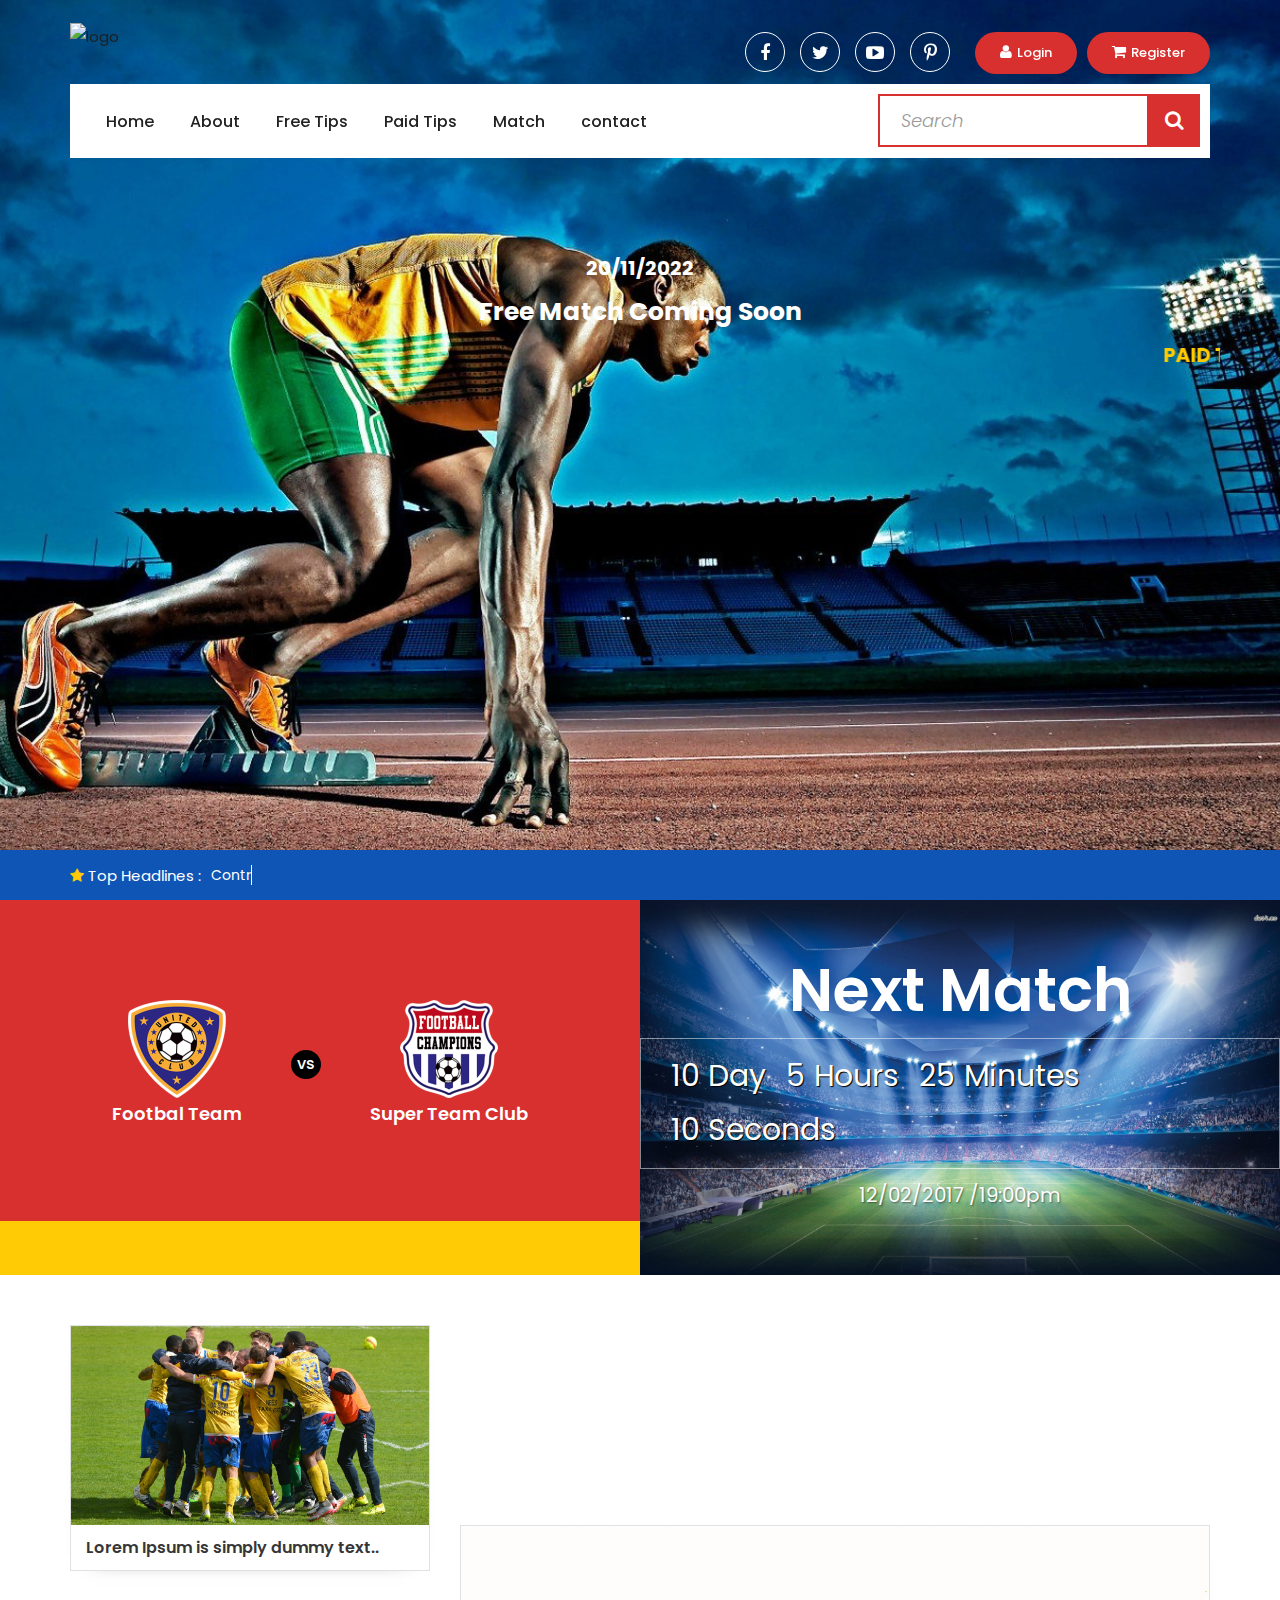
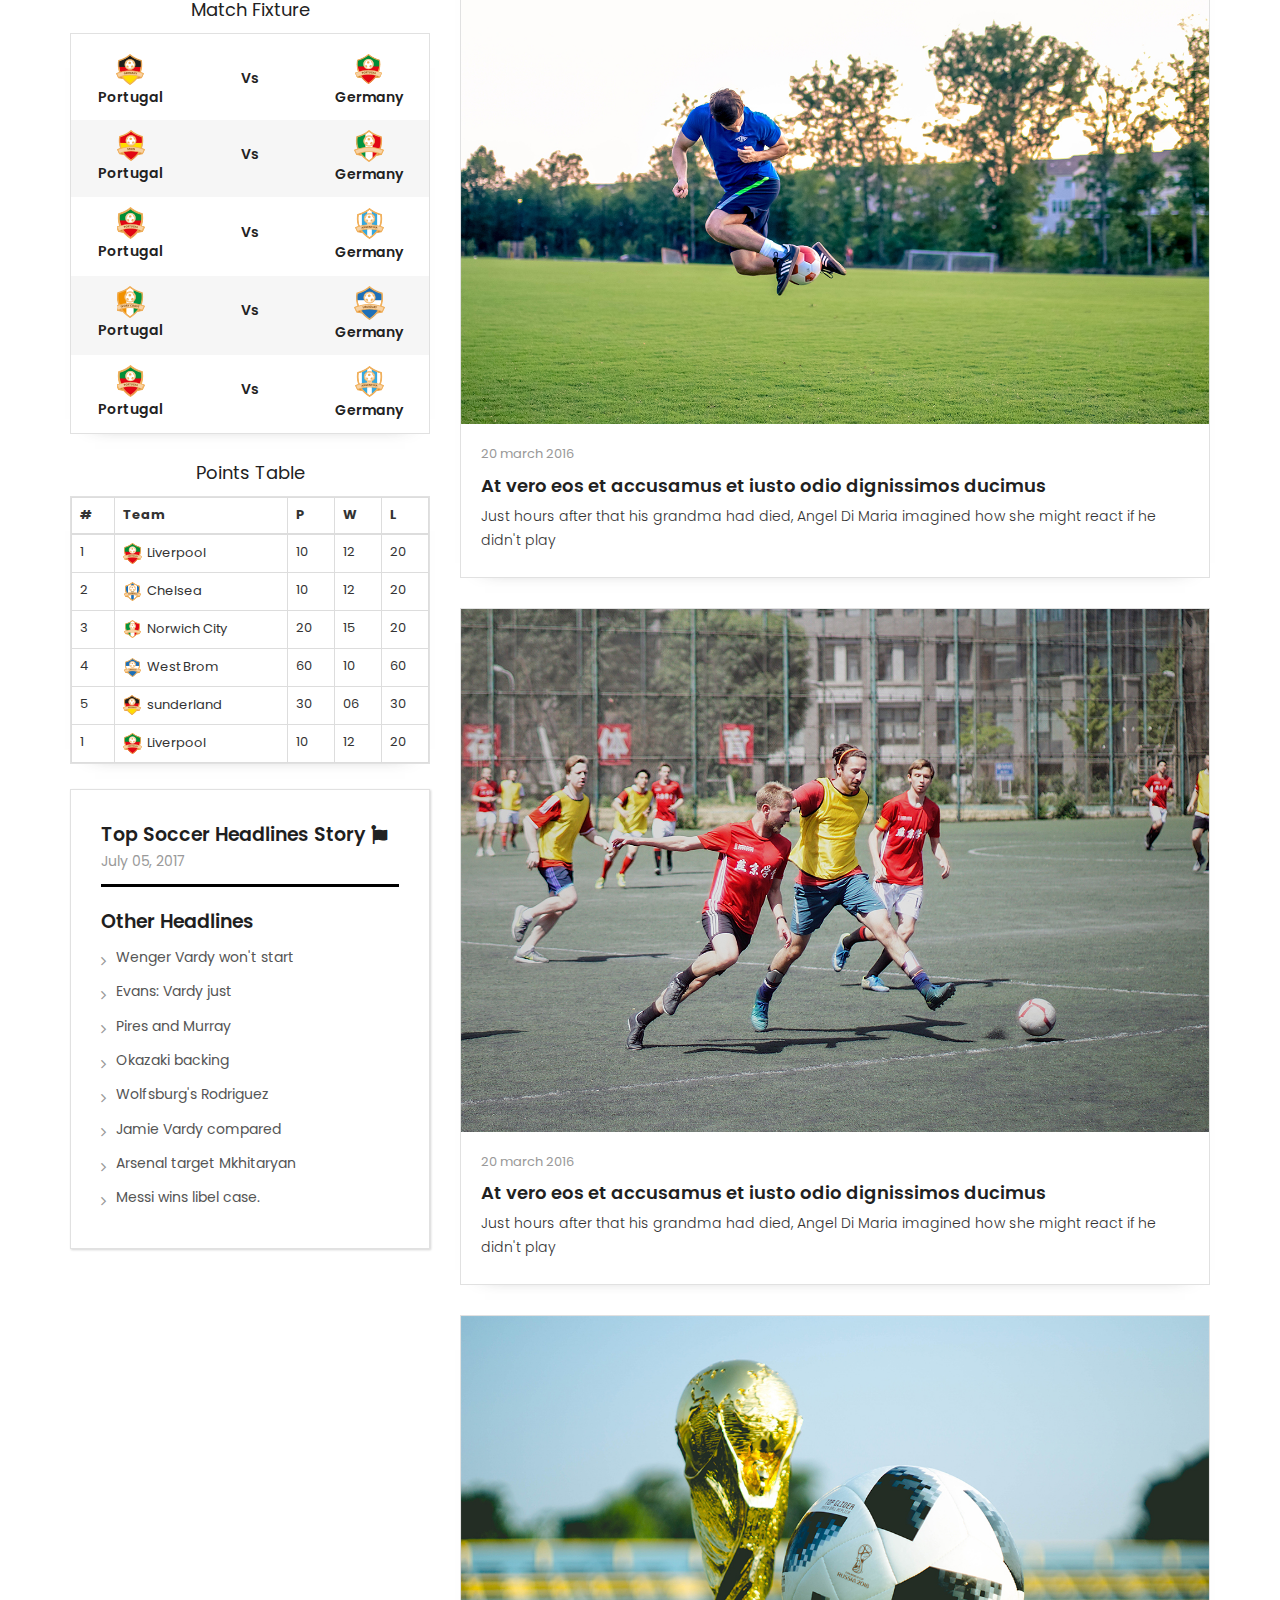
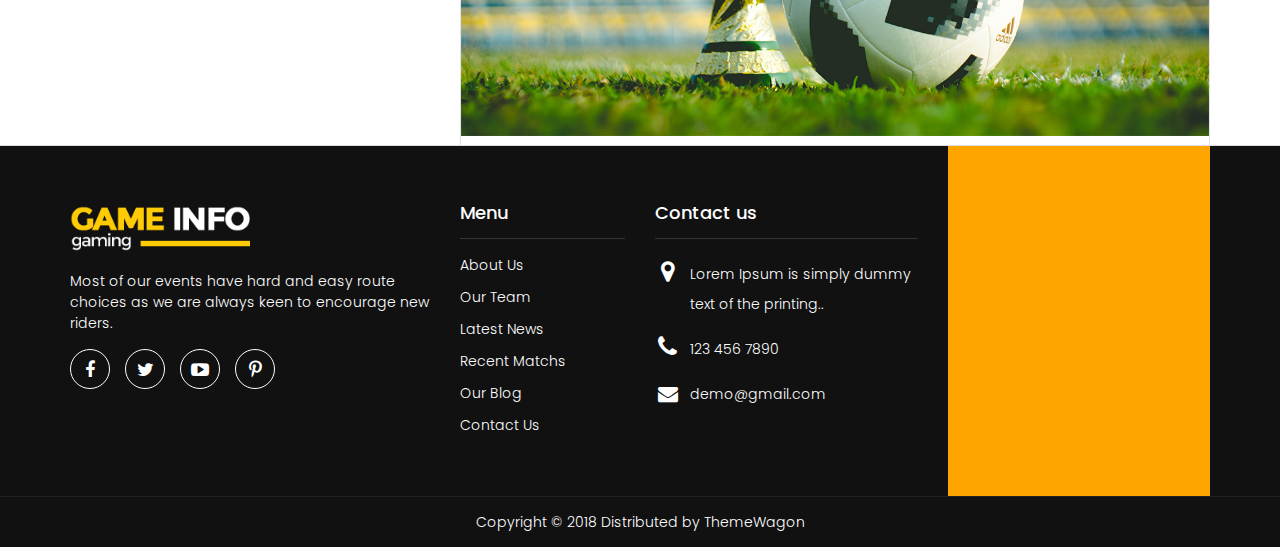
==== commit 076ab032: "updated homepage" ====
--- a/index.html
+++ b/index.html
@@ -448,34 +448,8 @@
             </div>
          </div>
       </section>
-      <!-- <section>
-         <div class="container">
-            <div class="row">
-               <div class="col-md-12">
-                  <div class="full">
-                     <div class="main-heading sytle-2">
-                        <h2>Video</h2>
-                        <p>Sed ut perspiciatis unde omnis iste natus error sit voluptatem accusantium<br>doloremque laudantium, totam rem aperiam</p>
-                     </div>
-                  </div>
-               </div>
-            </div>
-         </div>
-      </section> -->
-      <!-- <section class="video_section_main theme-padding middle-bg vedio">
-         <div class="container">
-            <div class="row">
-               <div class="col-md-12">
-                  <div class="full">
-                     <div class="match_vedio">
-                        <img class="img-responsive" src="images/img-07.jpg" alt="#" />
-                     </div>
-                  </div>
-               </div>
-            </div>
-         </div>
-      </section> -->
-      <div class="team-holder theme-padding">
+     
+      <!-- <div class="team-holder theme-padding">
          <div class="container">
             <div class="main-heading-holder">
                <div class="main-heading sytle-2">
@@ -540,7 +514,7 @@
                </div>
             </div>
          </div>
-      </div>
+      </div> -->
       <footer id="footer" class="footer">
          <div class="container">
             <div class="row">
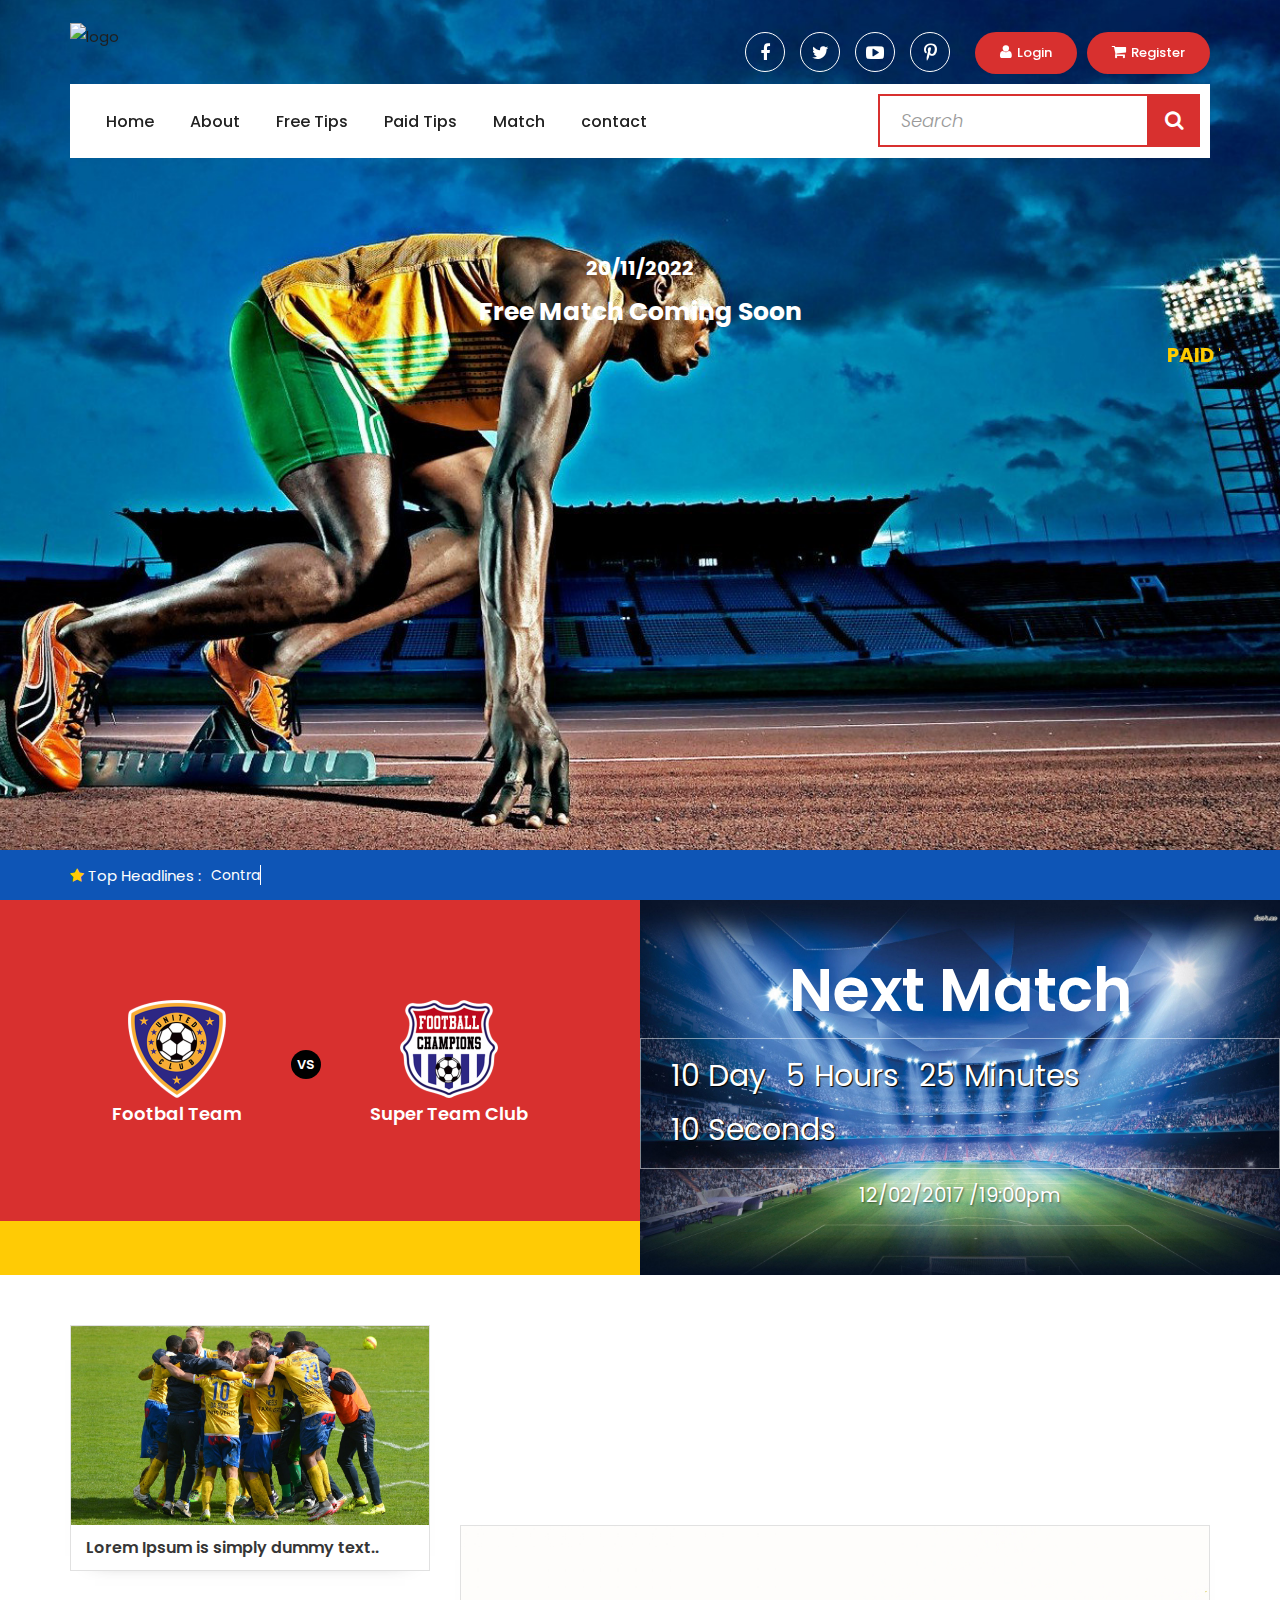
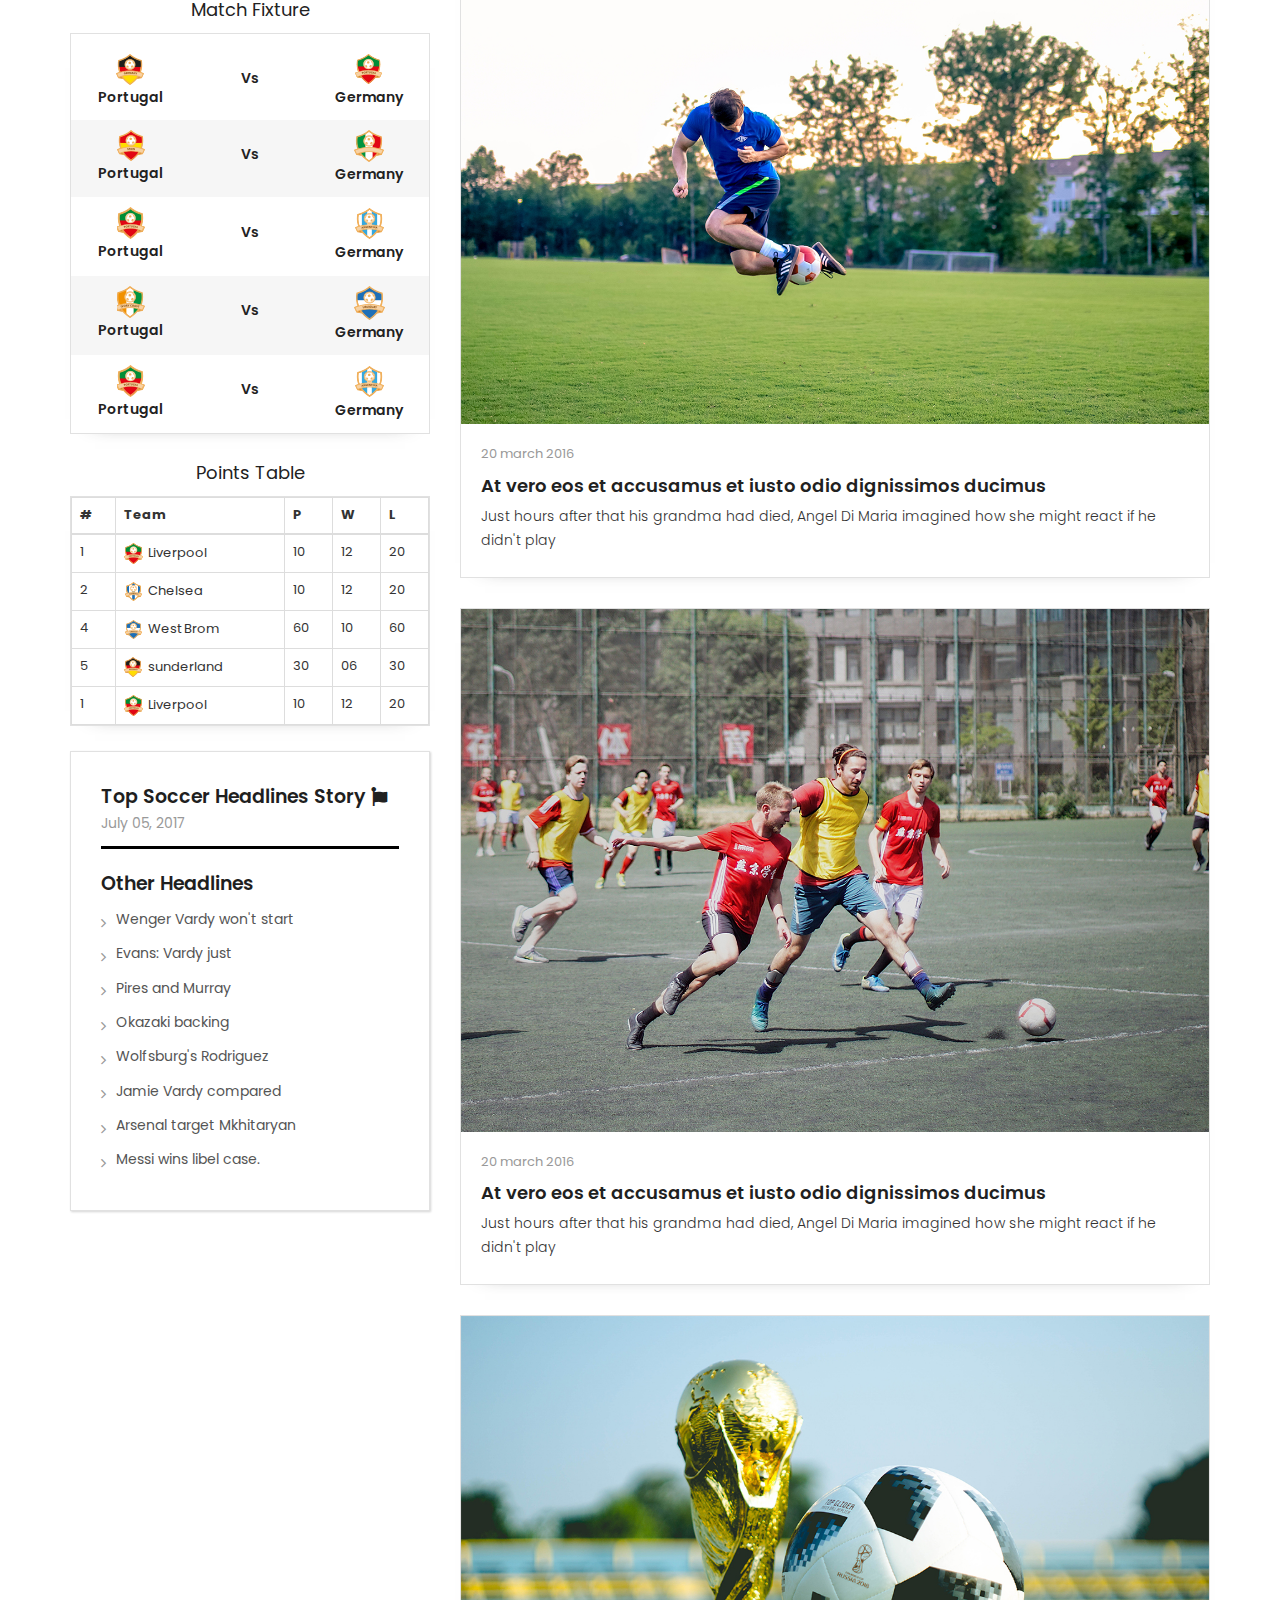
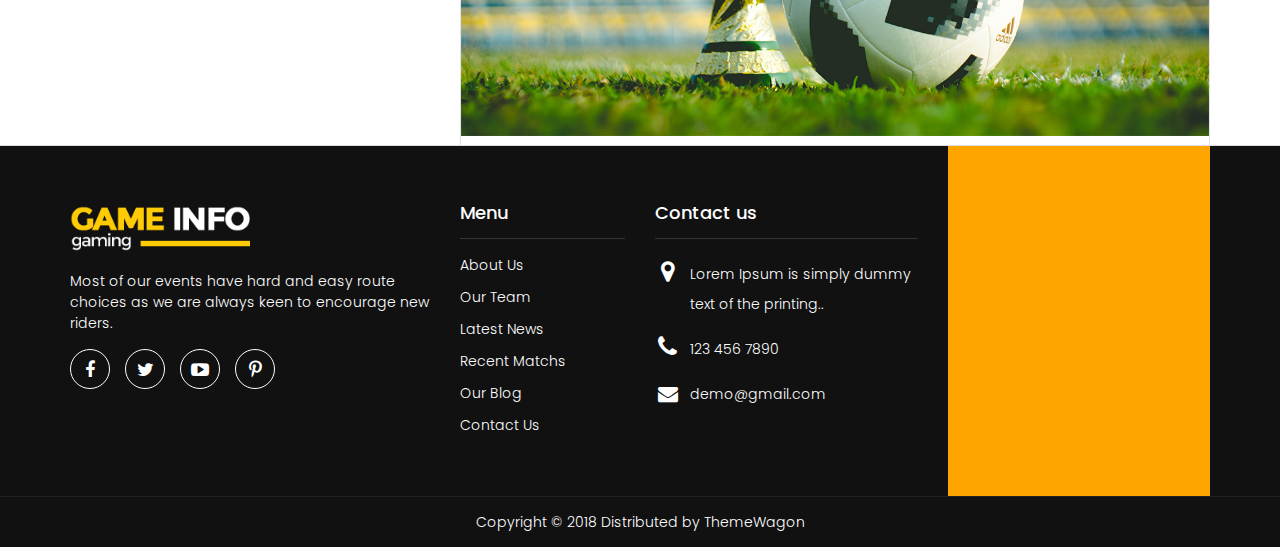
==== commit 344730b6: "updated homepage" ====
--- a/index.html
+++ b/index.html
@@ -365,13 +365,7 @@
                                  <td>12</td>
                                  <td>20</td>
                               </tr>
-                              <tr>
-                                 <td>3</td>
-                                 <td><img src="images/img-03_003.png" alt="">Norwich City</td>
-                                 <td>20</td>
-                                 <td>15</td>
-                                 <td>20</td>
-                              </tr>
+                              
                               <tr>
                                  <td>4</td>
                                  <td><img src="images/img-04_002.png" alt="">West Brom</td>
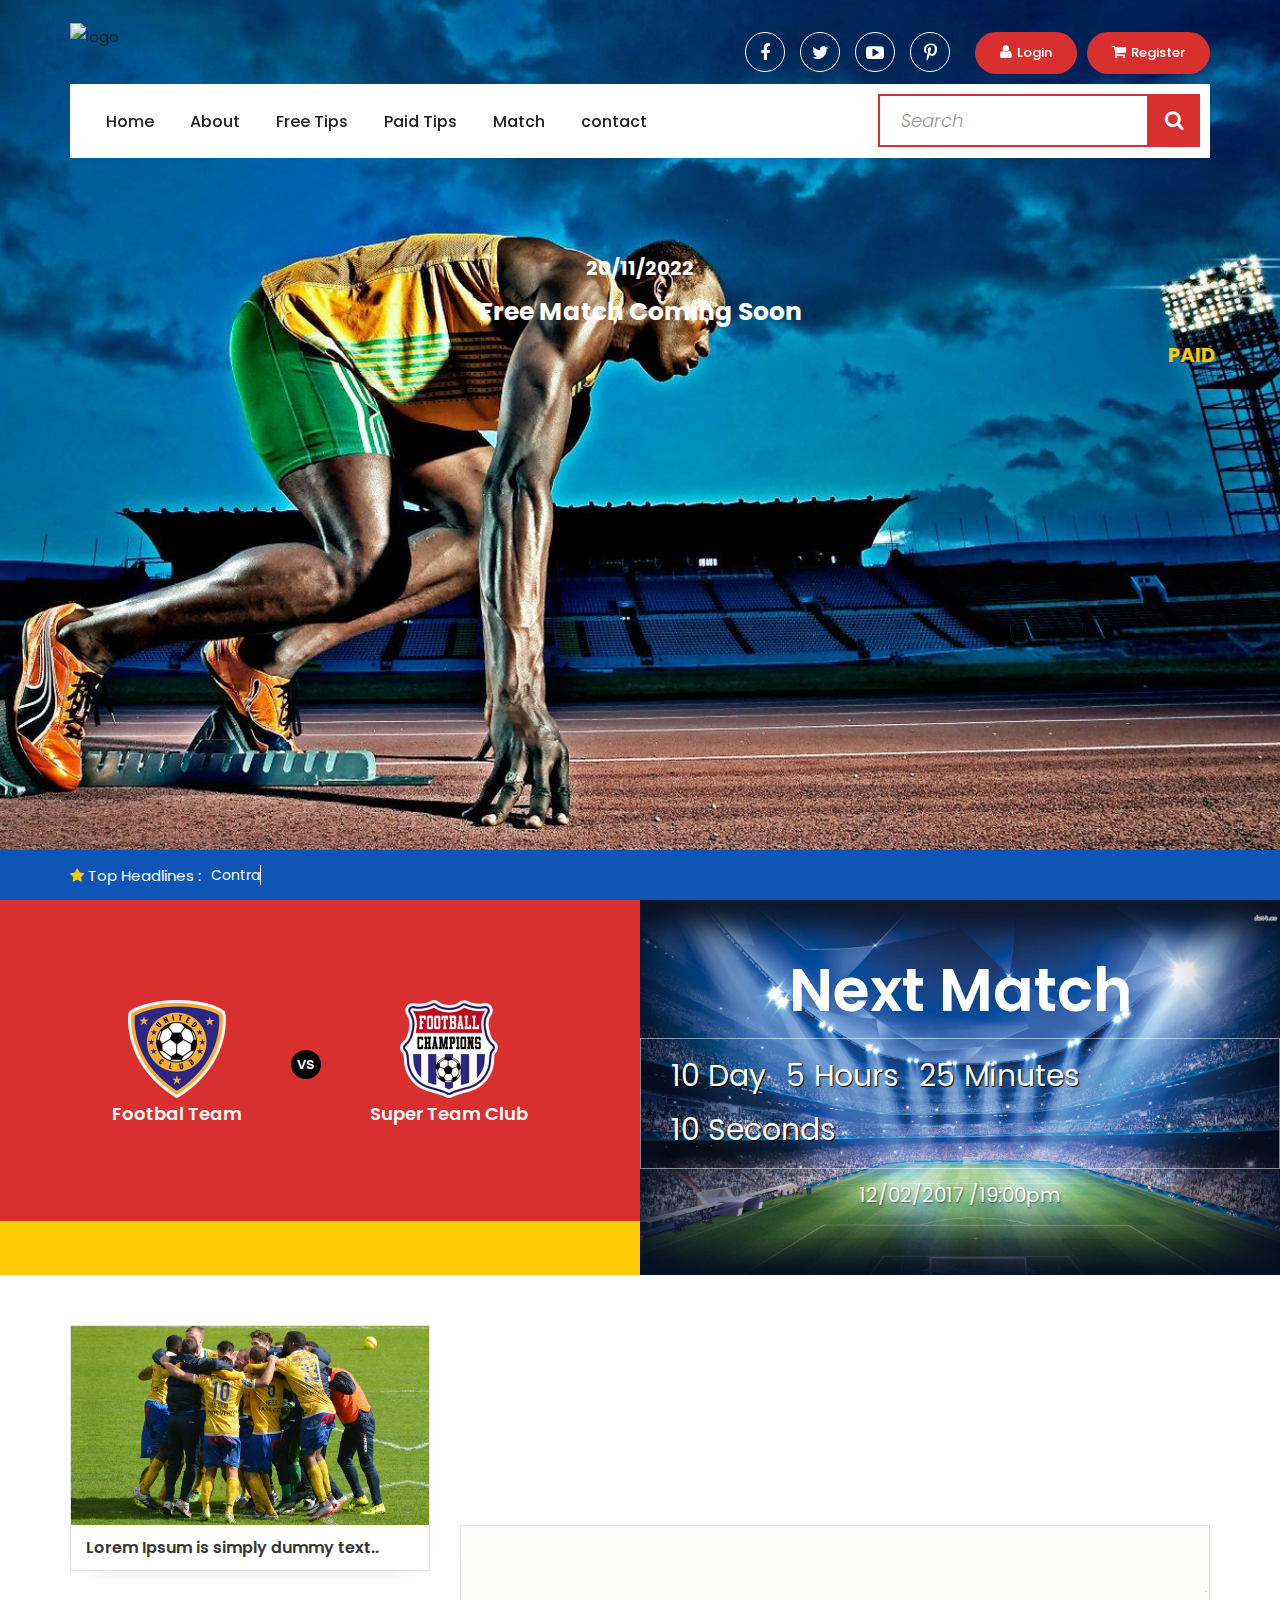
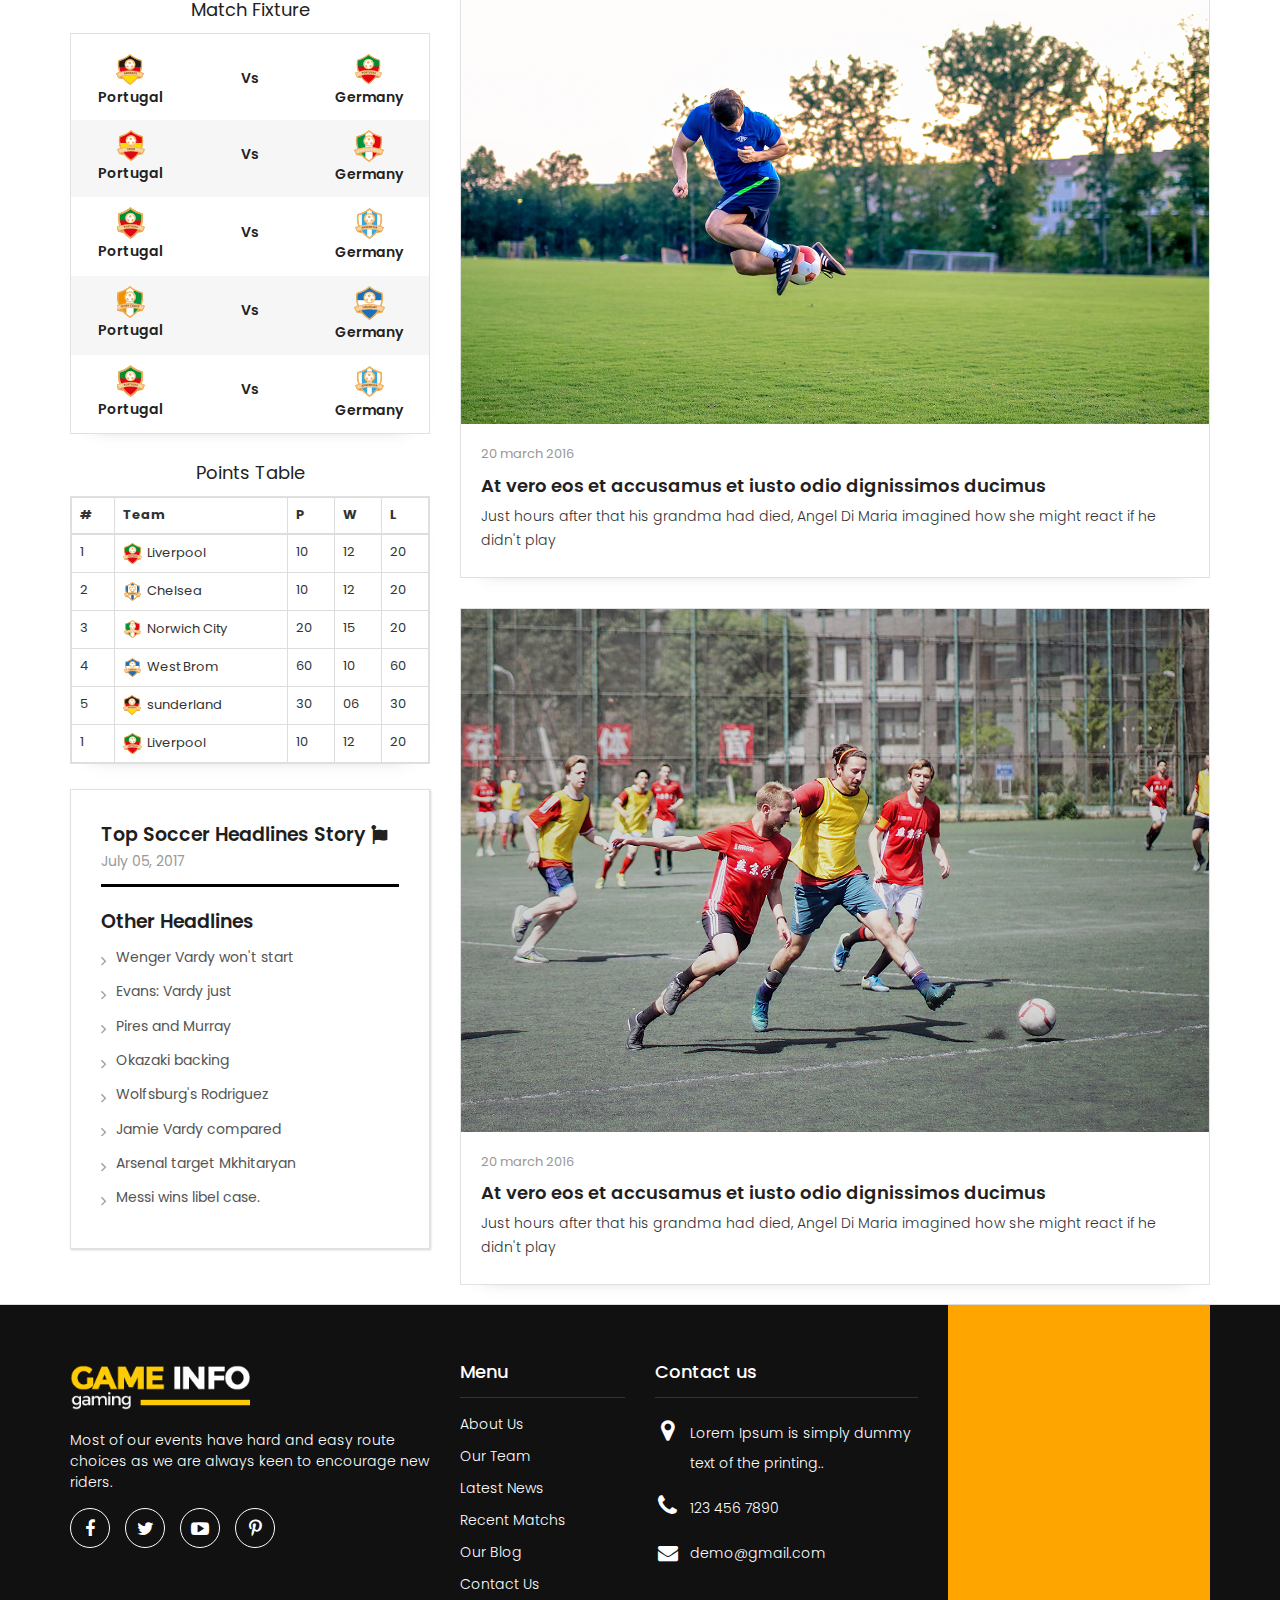
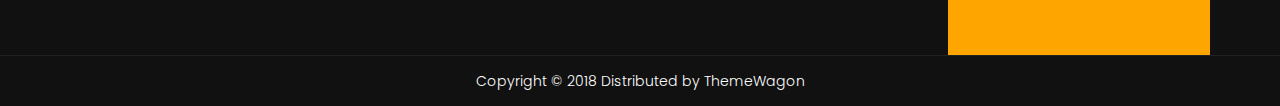
==== commit 3ab47c60: "updated homepage" ====
--- a/index.html
+++ b/index.html
@@ -365,7 +365,13 @@
                                  <td>12</td>
                                  <td>20</td>
                               </tr>
-                              
+                              <tr>
+                                 <td>3</td>
+                                 <td><img src="images/img-03_003.png" alt="">Norwich City</td>
+                                 <td>20</td>
+                                 <td>15</td>
+                                 <td>20</td>
+                              </tr>
                               <tr>
                                  <td>4</td>
                                  <td><img src="images/img-04_002.png" alt="">West Brom</td>
@@ -428,7 +434,7 @@
                         </div>
                      </div>
                   </div>
-                  <div class="news-post-holder">
+                  <!-- <div class="news-post-holder">
                      <div class="news-post-widget">
                         <img class="img-responsive" src="images/img-03_003.jpg" alt="">
                         <div class="news-post-detail">
@@ -437,7 +443,7 @@
                            <p>Just hours after that his grandma had died, Angel Di Maria imagined how she might react if he didn't play</p>
                         </div>
                      </div>
-                  </div>
+                  </div> -->
                </div>
             </div>
          </div>
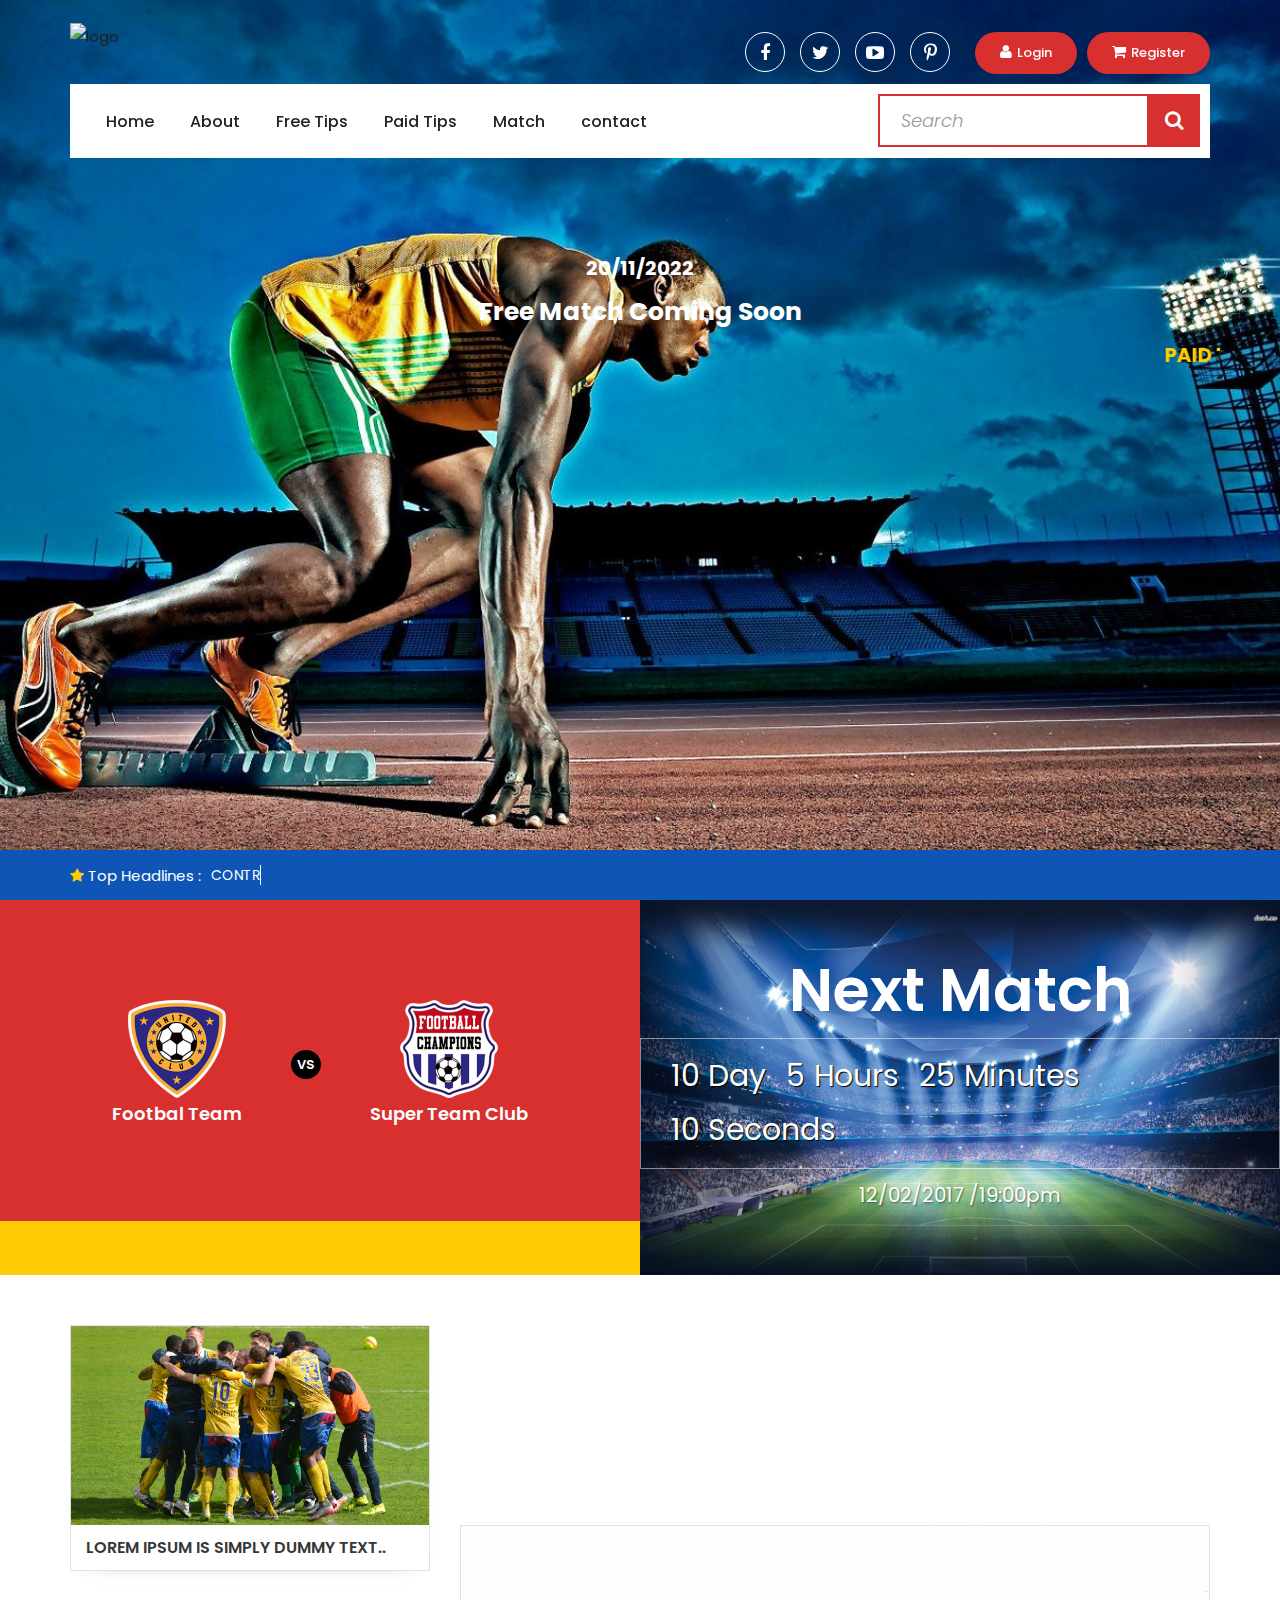
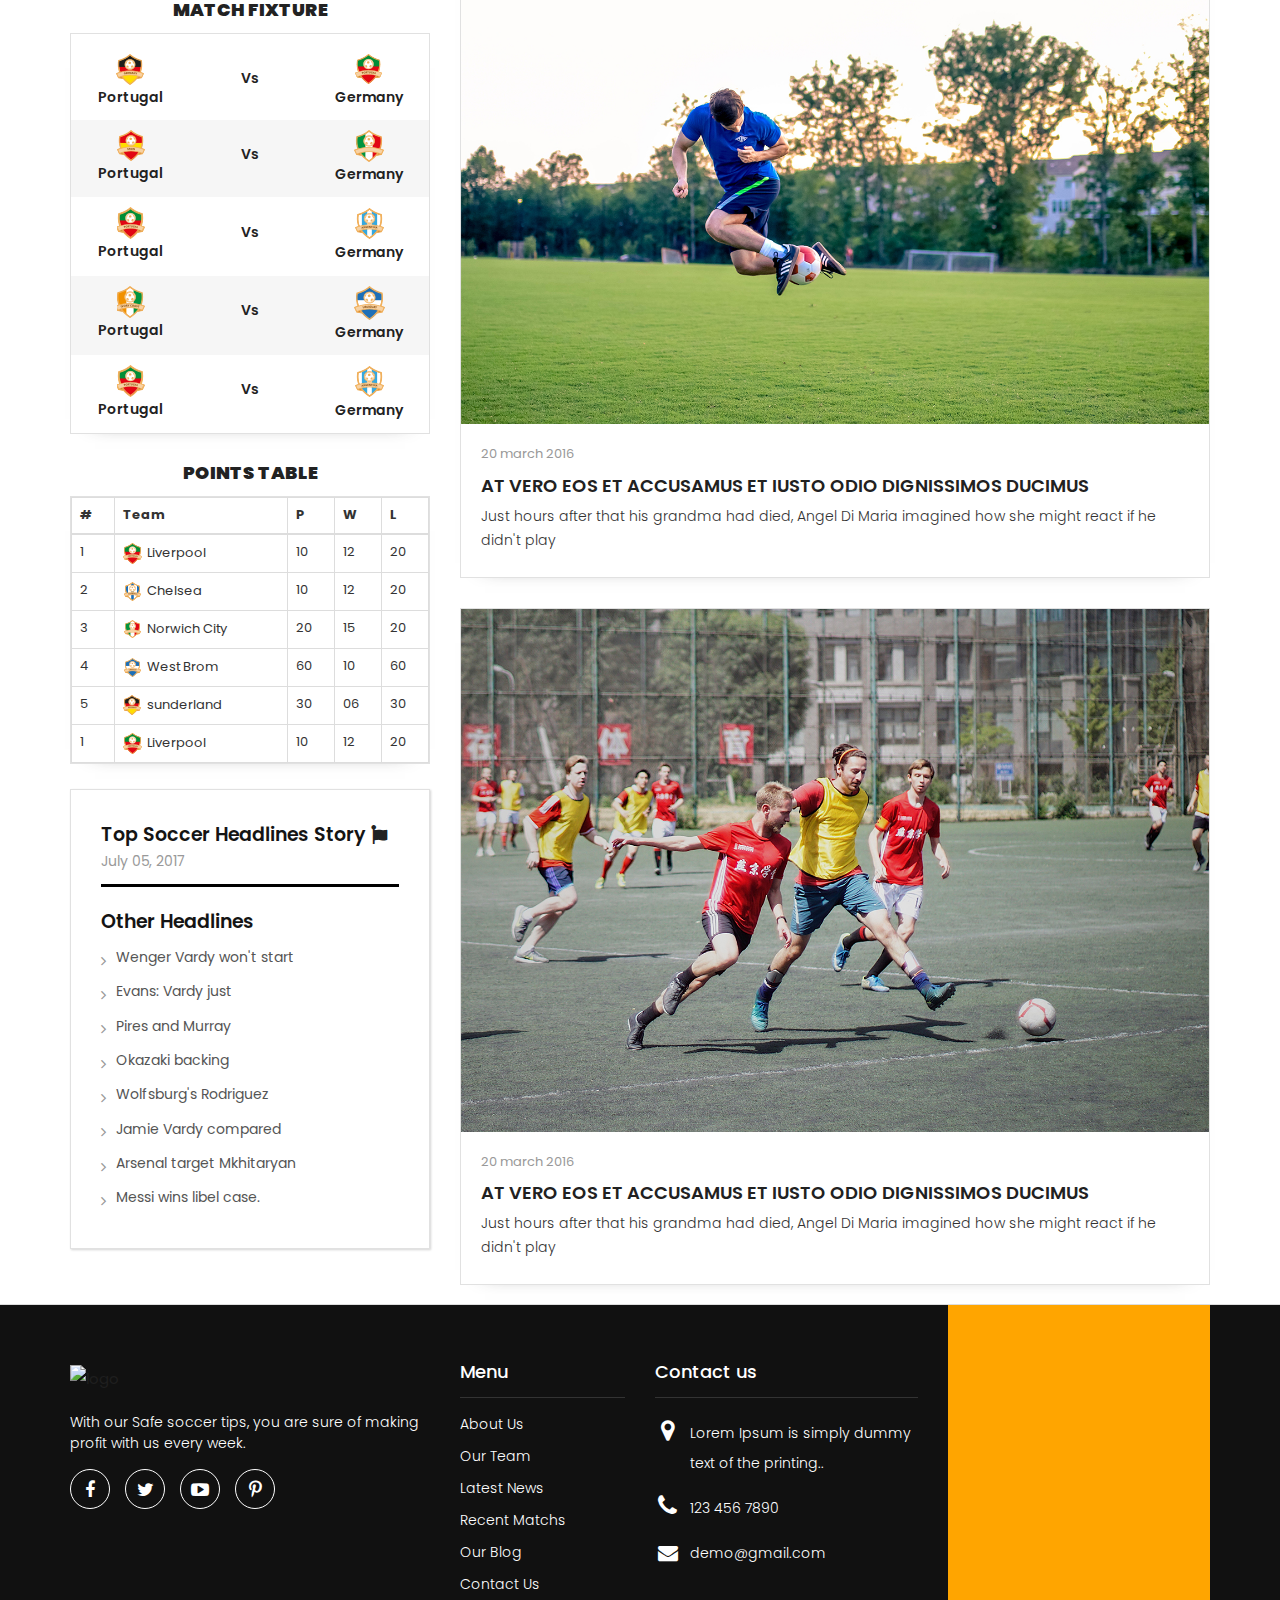
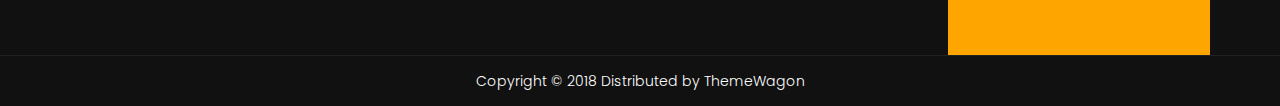
==== commit d321cb30: "updated homepage" ====
--- a/index.html
+++ b/index.html
@@ -6,7 +6,7 @@
    <!-- Mobile Metas -->
    <meta name="viewport" content="width=device-width, minimum-scale=1.0, maximum-scale=1.0, user-scalable=no">
    <!-- Site Metas -->
-   <title>Betpro 1x2</title>
+   <title>Betpro1x2</title>
    <meta name="keywords" content="">
    <meta name="description" content="">
    <meta name="author" content="">
@@ -48,7 +48,7 @@
                         <div class="full">
                            <div class="logo">
                               <!-- <a href="index.html"><h2>Betpro1x2</h2></a> -->
-                              <a href="https://betpro1x2.com" class="custom-logo-link"><img src="https://betpro1x2.com/template/h-team/images/soccer/logo.png" alt="logo" class="custom-logo"></a>
+                              <a href="https://sportgame.netlify.app/" class="custom-logo-link"><img src="https://betpro1x2.com/template/h-team/images/soccer/logo.png" alt="logo" class="custom-logo"></a>
                            </div>
                         </div>
                      </div>
@@ -522,9 +522,12 @@
                   <div class="full">
                      <div class="footer-widget">
                         <div class="footer-logo">
-                           <a href="#"><img src="images/footer-logo.png" alt="#" /></a>
-                        </div>
-                        <p>Most of our events have hard and easy route choices as we are always keen to encourage new riders.</p>
+                           <a href="#"><img src="https://betpro1x2.com/template/h-team/images/soccer/logo.png" alt="logo" class="custom-logo"/></a>
+                        </div>
+                        <p>
+
+                           With our Safe soccer tips, you are sure of making profit with us every week.
+                           </p>
                         <ul class="social-icons style-4 pull-left">
                            <li><a class="facebook" href="#"><i class="fa fa-facebook"></i></a></li>
                            <li><a class="twitter" href="#"><i class="fa fa-twitter"></i></a></li>
--- a/style.css
+++ b/style.css
@@ -2179,6 +2179,63 @@
 	display: none;
 }
 
+/* free tips */
+.standing-table-wrap {
+	padding: 45px 0 70px 0;
+}
+.container {
+	padding-right: 15px;
+	padding-left: 15px;
+	margin-right: auto;
+	margin-left: auto;
+}
+
+.row {
+	margin-right: -15px;
+	margin-left: -15px;
+}
+.col-md-12 {
+	width: 100%;
+}
+h4 {
+	padding-top: 20px;
+	padding-bottom: 19px;
+	font-size: 24px;
+}
+h1, h2, h3, h4, h5, h6 {
+	font-family: Raleway,sans-serif;
+	font-weight: 900;
+	text-transform: uppercase;
+	color: #141414;
+}
+.h4, .h5, .h6, h4, h5, h6 {
+	margin-top: 10px;
+	margin-bottom: 10px;
+}
+.col-lg-1, .col-lg-10, .col-lg-11, .col-lg-12, .col-lg-2, .col-lg-3, .col-lg-4, .col-lg-5, .col-lg-6, .col-lg-7, .col-lg-8, .col-lg-9, .col-md-1, .col-md-10, .col-md-11, .col-md-12, .col-md-2, .col-md-3, .col-md-4, .col-md-5, .col-md-6, .col-md-7, .col-md-8, .col-md-9, .col-sm-1, .col-sm-10, .col-sm-11, .col-sm-12, .col-sm-2, .col-sm-3, .col-sm-4, .col-sm-5, .col-sm-6, .col-sm-7, .col-sm-8, .col-sm-9, .col-xs-1, .col-xs-10, .col-xs-11, .col-xs-12, .col-xs-2, .col-xs-3, .col-xs-4, .col-xs-5, .col-xs-6, .col-xs-7, .col-xs-8, .col-xs-9 {
+	position: relative;
+	min-height: 1px;
+	padding-right: 15px;
+	padding-left: 15px;
+}
+.standings-table .standing-full {
+	white-space: nowrap;
+}
+.standing-full {
+	margin-bottom: 25px;
+	width: 100%;
+}
+table {
+	background-color: transparent;
+}
+table {
+	border-spacing: 0;
+	border-collapse: collapse;
+}
+
+
+
+
 .footer {
 	color: #fff;
 }
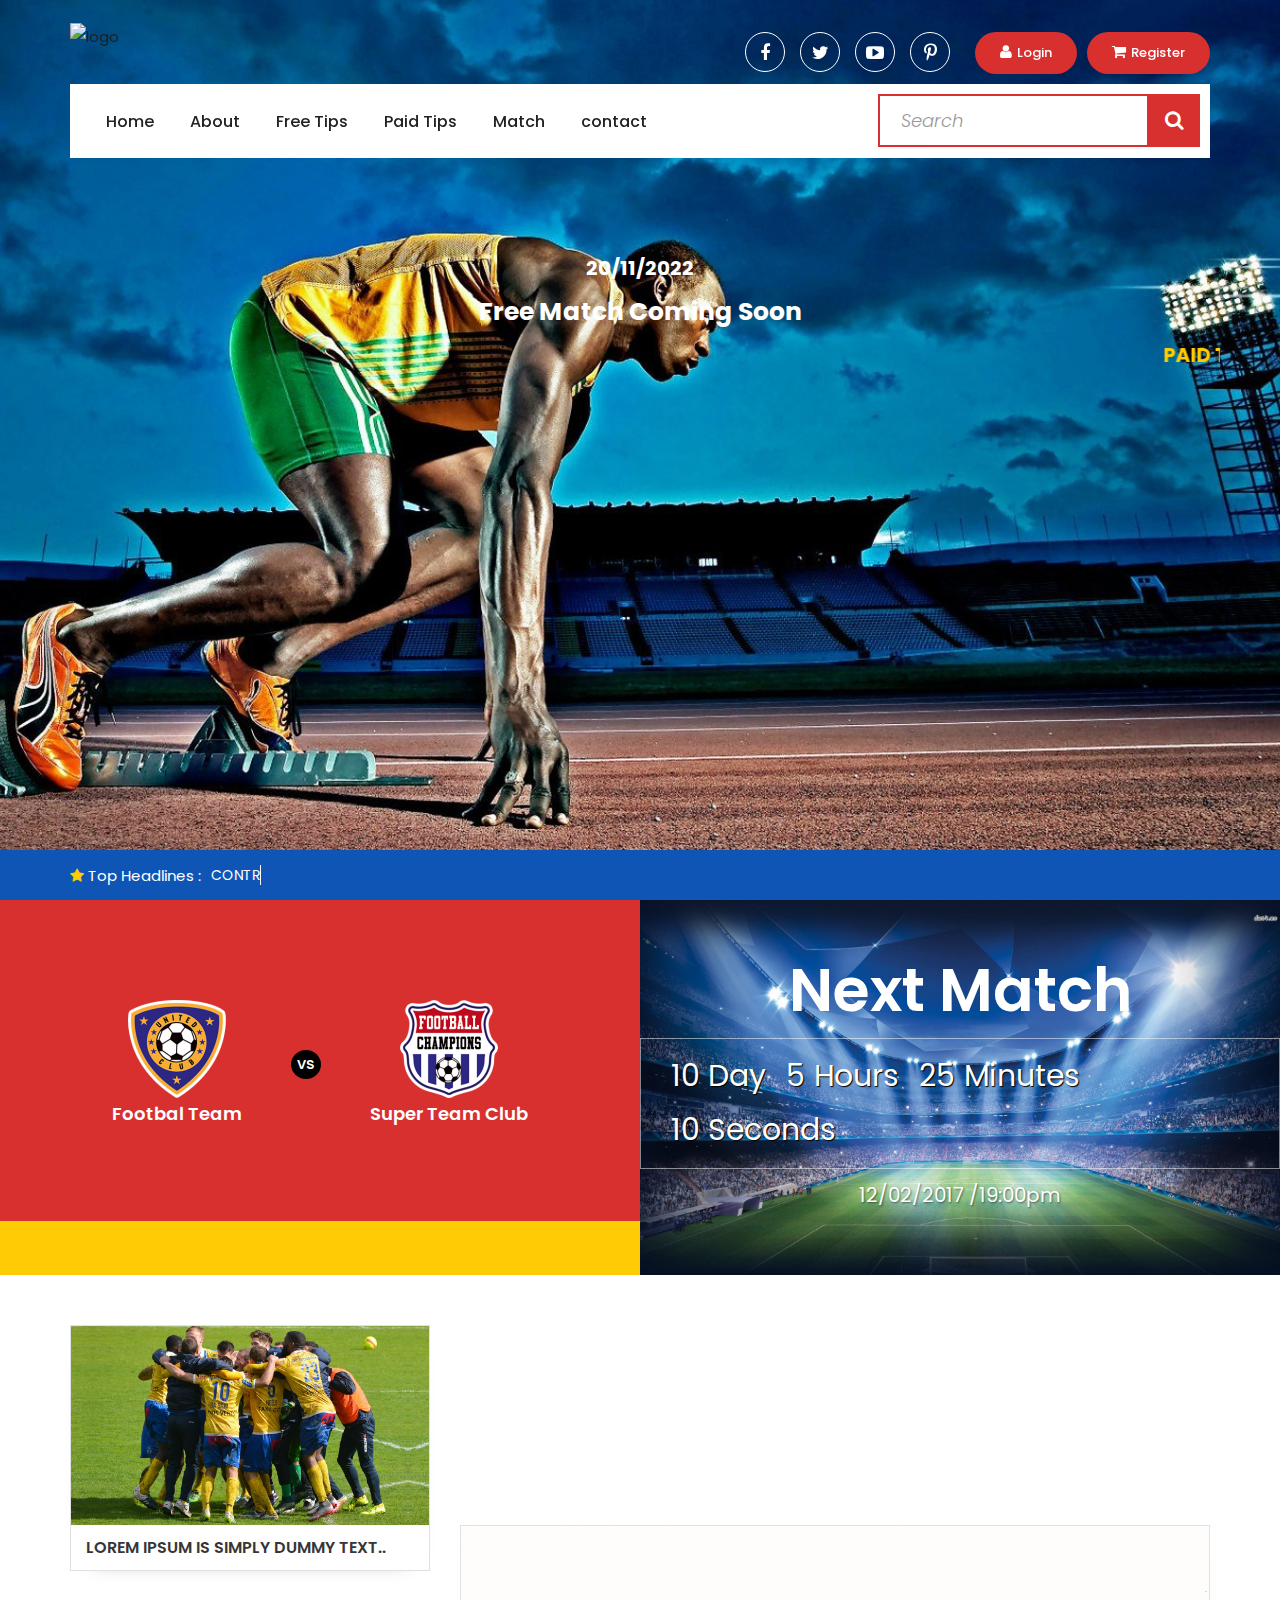
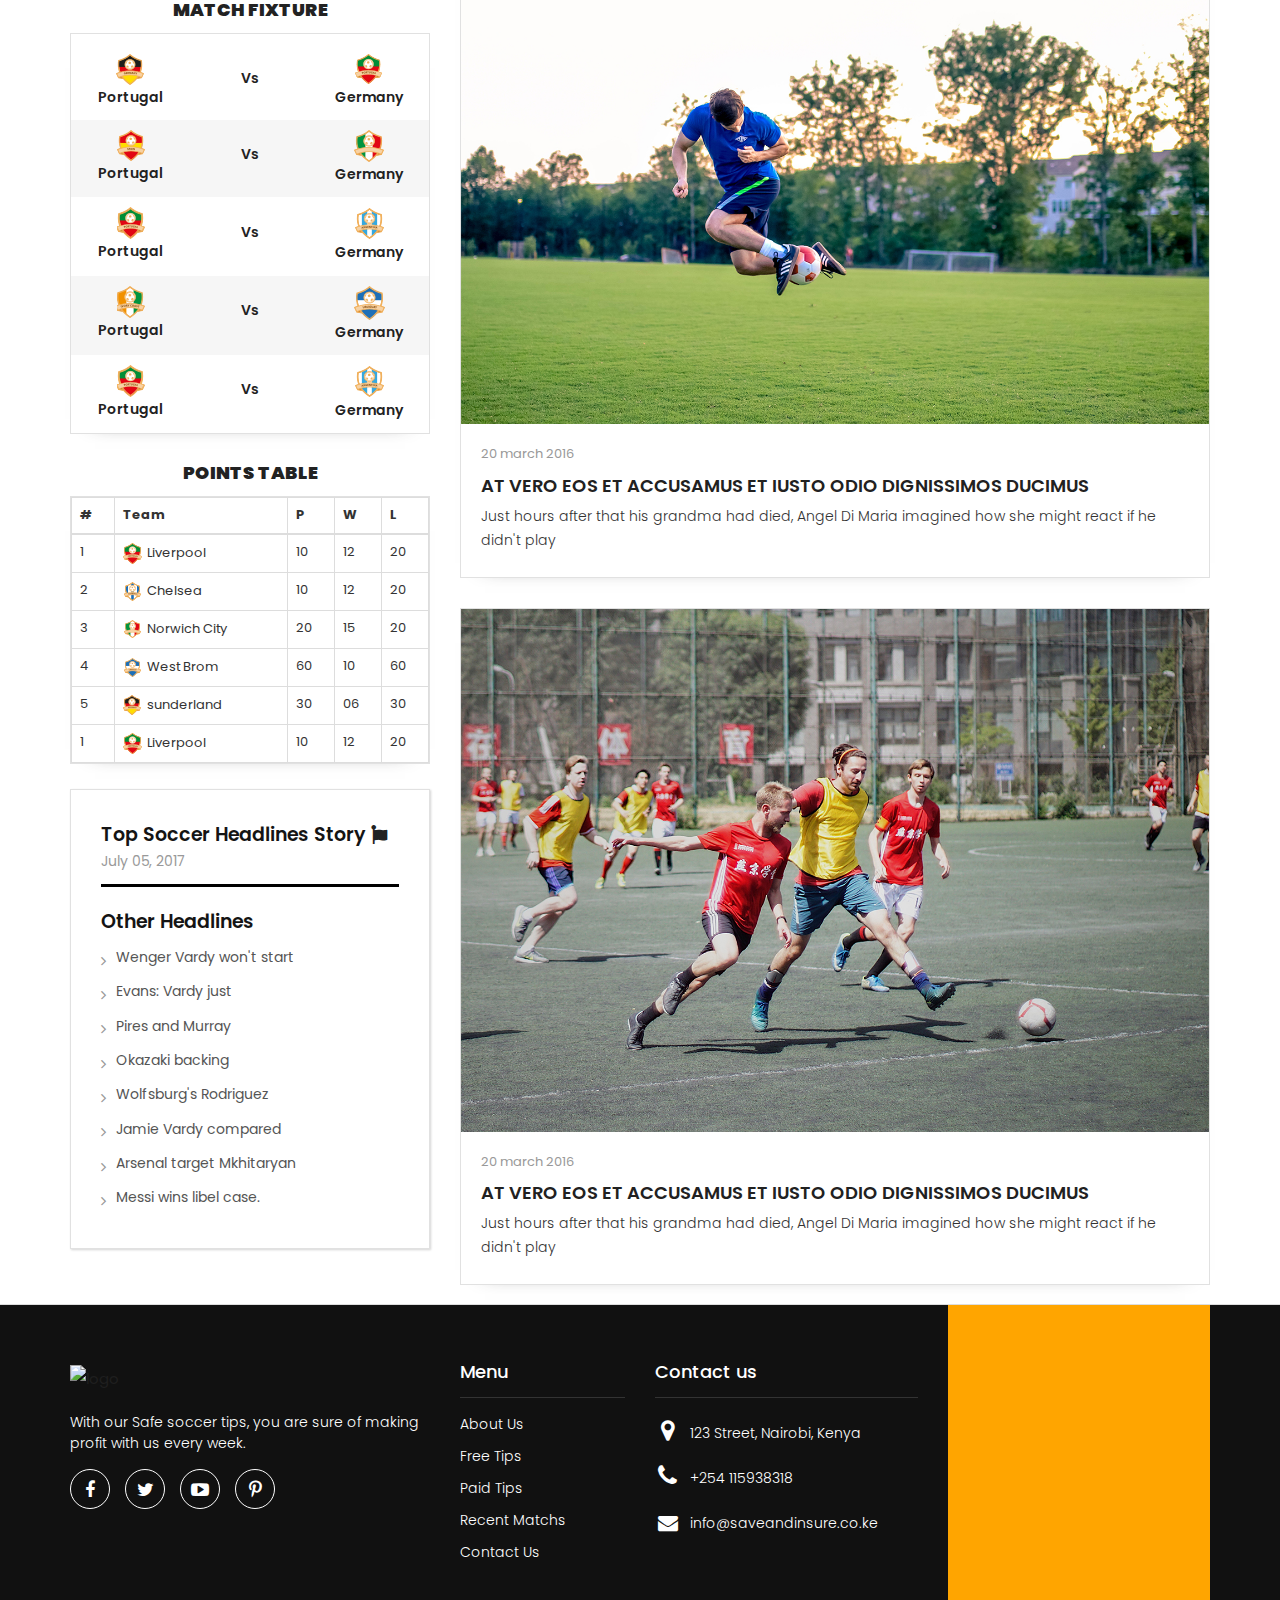
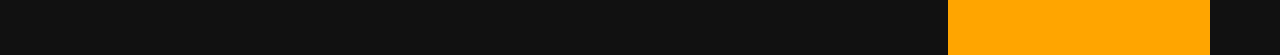
==== commit 9edea8dd: "updated homepage" ====
--- a/index.html
+++ b/index.html
@@ -543,10 +543,9 @@
                         <h3>Menu</h3>
                         <ul class="footer-menu">
                            <li><a href="about.html">About Us</a></li>
-                           <li><a href="team.html">Our Team</a></li>
-                           <li><a href="news.html">Latest News</a></li>
+                           <li><a href="freetips.html">Free Tips</a></li>
+                           <li><a href="paidtips.html">Paid Tips</a></li>
                            <li><a href="matche.html">Recent Matchs</a></li>
-                           <li><a href="blog.html">Our Blog</a></li>
                            <li><a href="contact.html">Contact Us</a></li>
                         </ul>
                      </div>
@@ -557,9 +556,11 @@
                      <div class="footer-widget">
                         <h3>Contact us</h3>
                         <ul class="address-list">
-                           <li><i class="fa fa-map-marker"></i> Lorem Ipsum is simply dummy text of the printing..</li>
-                           <li><i class="fa fa-phone"></i> 123 456 7890</li>
-                           <li><i style="font-size:20px;top:5px;" class="fa fa-envelope"></i> demo@gmail.com</li>
+                           <li><i class="fa fa-map-marker"></i> 123 Street, Nairobi, Kenya</li>
+                           <li><i class="fa fa-phone"></i> 
+                              +254 115938318
+                              </li>
+                           <li><i style="font-size:20px;top:5px;" class="fa fa-envelope"></i> info@saveandinsure.co.ke</li>
                         </ul>
                      </div>
                   </div>
@@ -567,15 +568,10 @@
                <div class="col-md-3">
                   <div class="full">
                      <div class="contact-footer">
-                        <iframe src="https://www.google.com/maps/embed?pb=!1m14!1m12!1m3!1d120615.72236587871!2d73.07890527988283!3d19.140910987164396!2m3!1f0!2f0!3f0!3m2!1i1024!2i768!4f13.1!5e0!3m2!1sen!2sin!4v1527759905404" width="600" height="350" frameborder="0" style="border:0" allowfullscreen></iframe>
-                     </div>
-                  </div>
-               </div>
-            </div>
-         </div>
-         <div class="footer-bottom">
-            <div class="container">
-               <p>Copyright © 2018 Distributed by <a href="https://themewagon.com/" target="_blank">ThemeWagon</a></p>
+                        <iframe src="https://www.google.com/maps/embed?pb=!1m18!1m12!1m3!1d510564.66075808223!2d36.256382752764594!3d-1.3031396424037505!2m3!1f0!2f0!3f0!3m2!1i1024!2i768!4f13.1!3m3!1m2!1s0x182f1172d84d49a7%3A0xf7cf0254b297924c!2sNairobi%2C%20Kenya!5e0!3m2!1sen!2sbd!4v1668930618011!5m2!1sen!2sbd" width="600" height="350" frameborder="0" style="border:0" allowfullscreen></iframe>
+                     </div>
+                  </div>
+               </div>
             </div>
          </div>
       </footer>
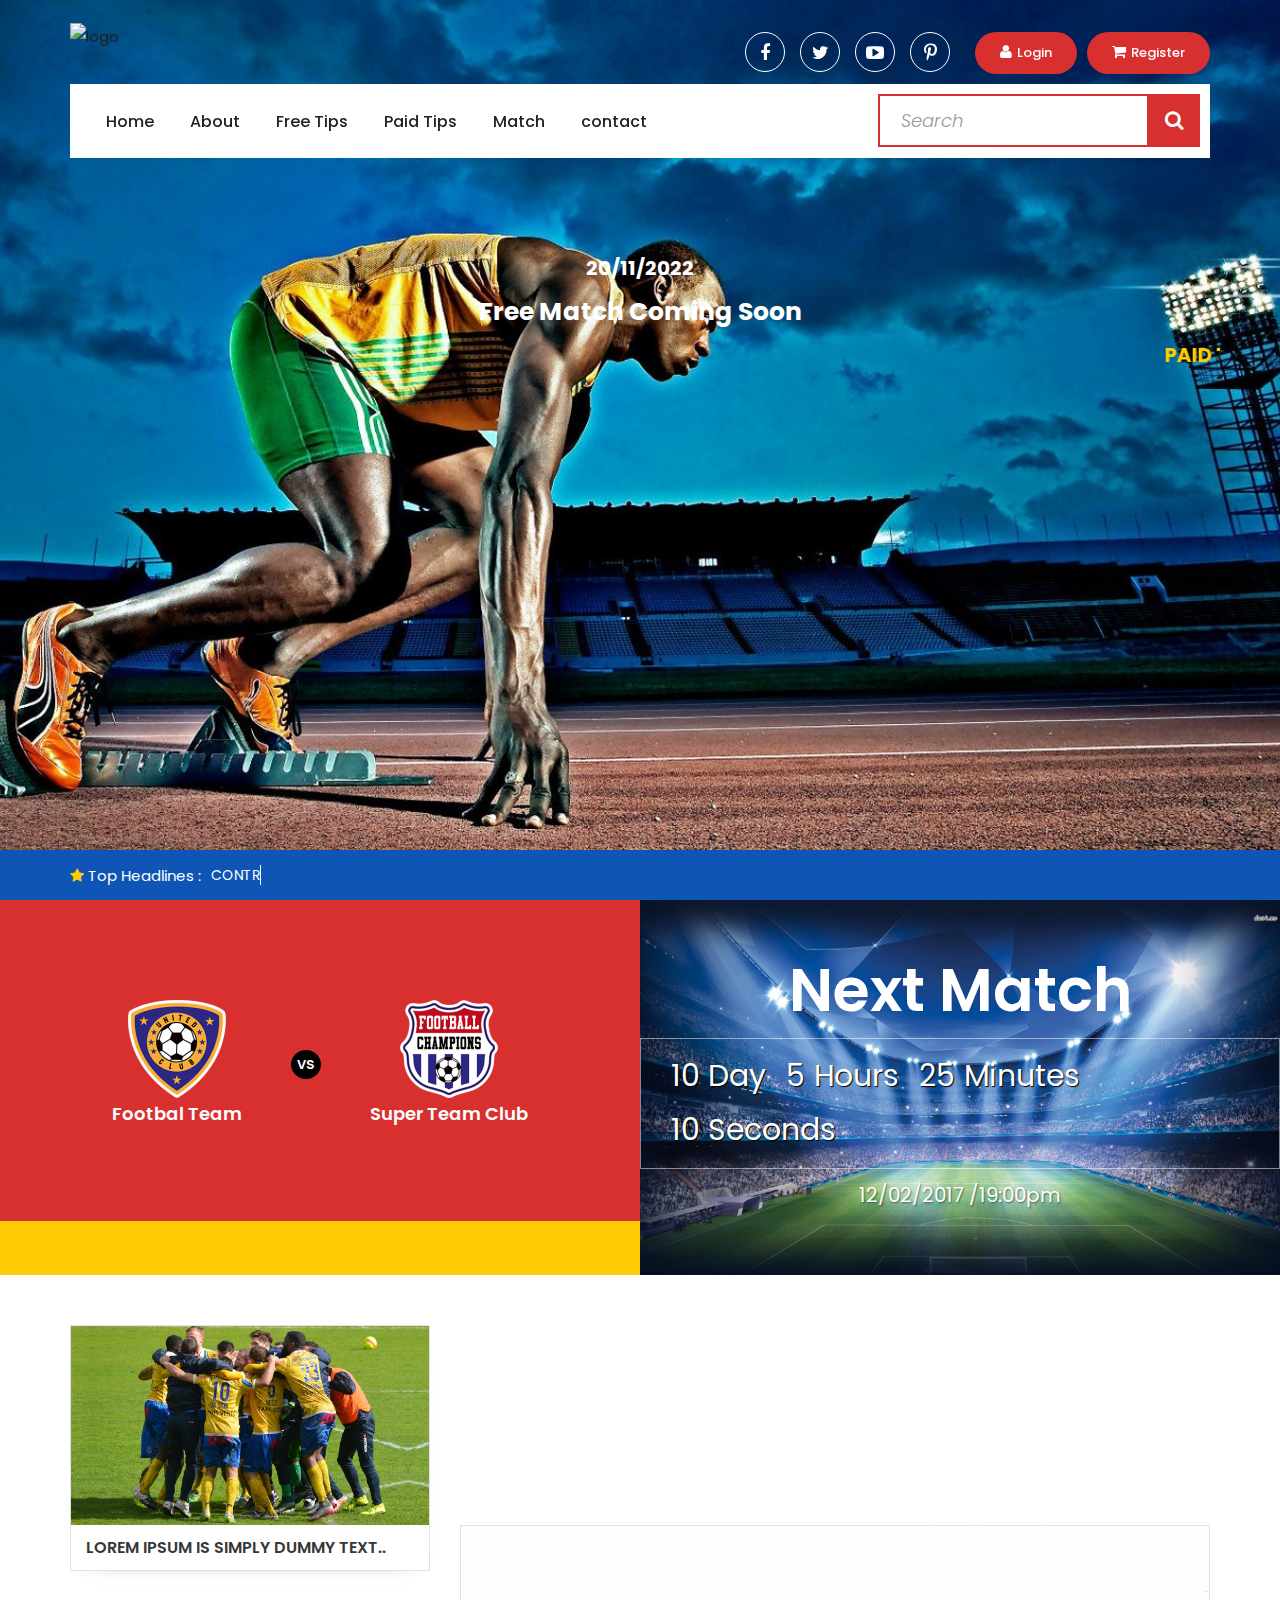
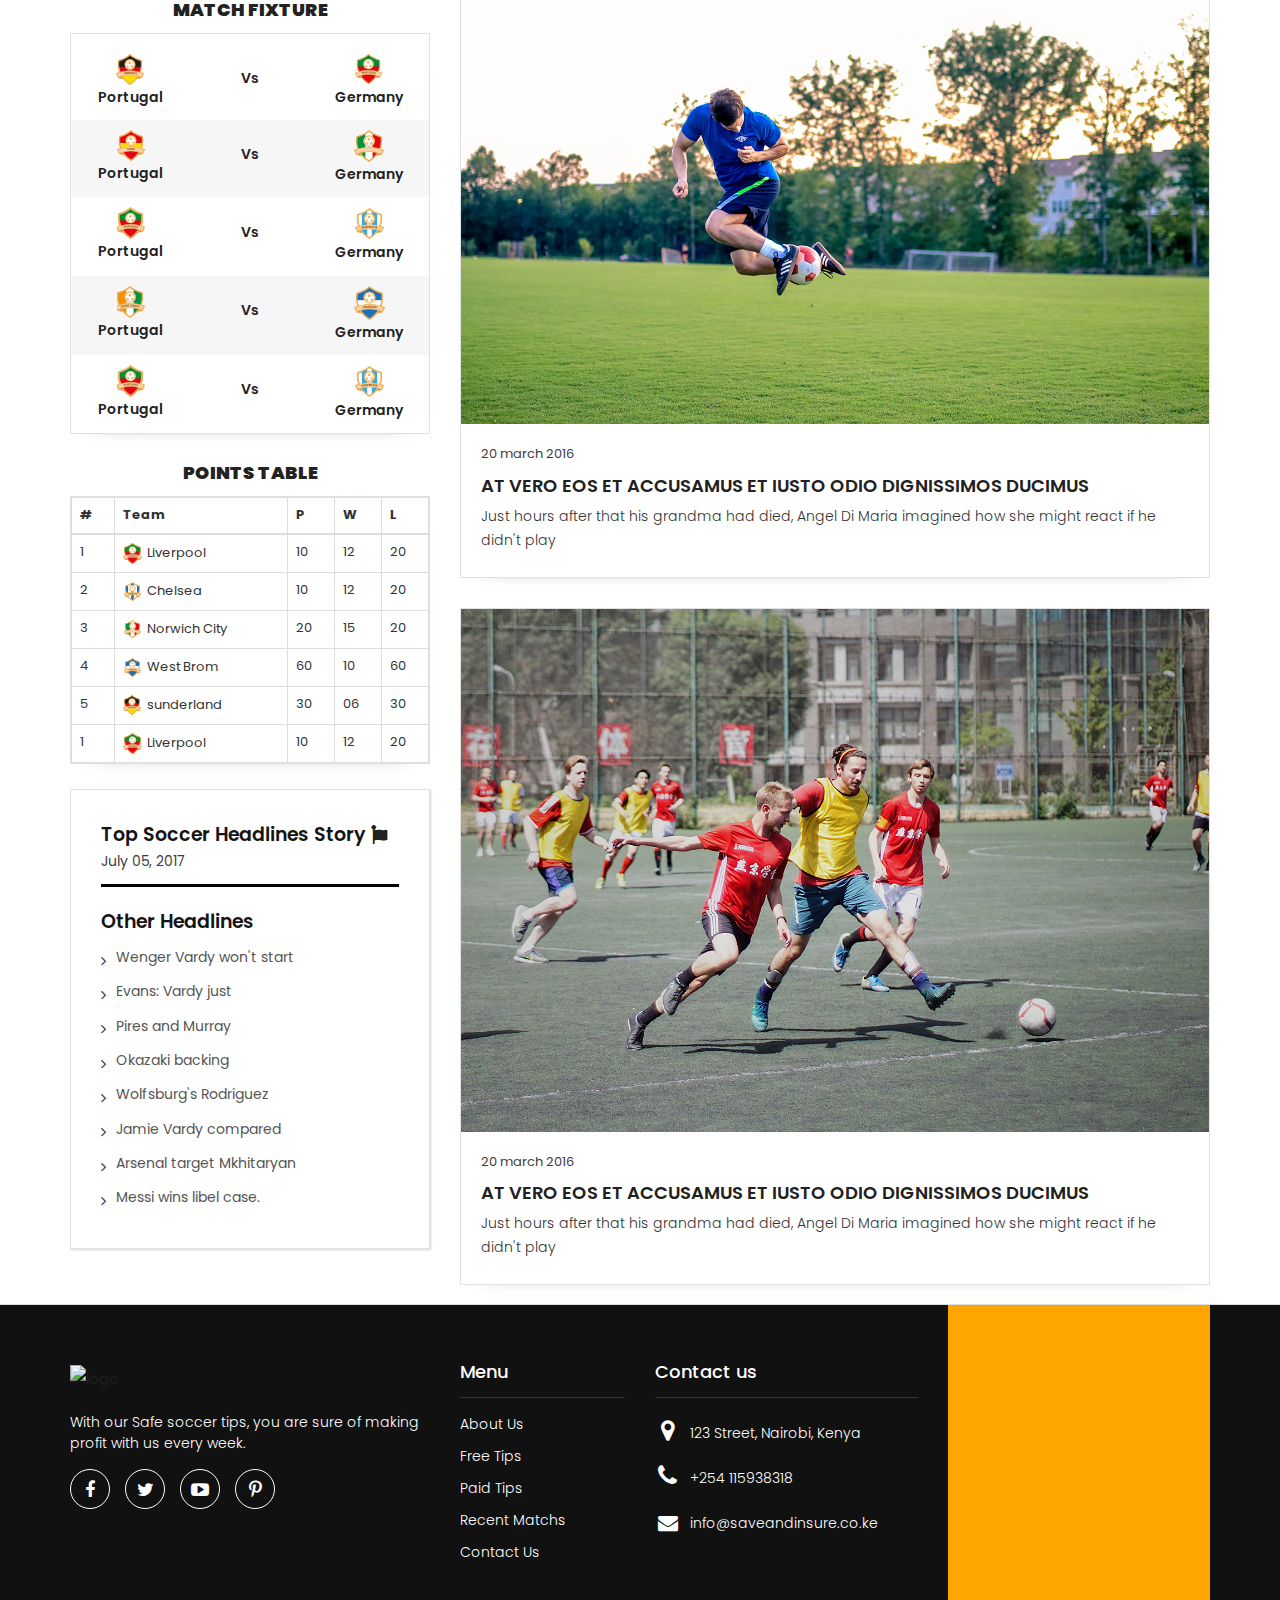
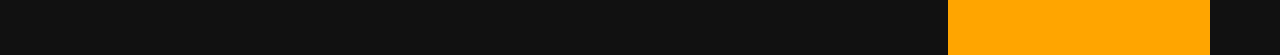
==== commit 12013c9a: "updated homepage" ====
--- a/index.html
+++ b/index.html
@@ -105,7 +105,7 @@
                                              <ul class="dropdown-menu mega-dropdown-menu">
                                                 <li class="col-sm-8">
                                                    <ul>
-                                                      <li class="dropdown-header">Men Collection</li>
+                                                      <!-- <li class="dropdown-header">Men Collection</li> -->
                                                       <div id="menCollection" class="carousel slide" data-ride="carousel">
                                                          <div class="carousel-inner">
                                                             <div class="item active">
--- a/style.css
+++ b/style.css
@@ -55,7 +55,8 @@
 }
 
 body {
-	color: #999;
+	/* color: #999; */
+	color: #3d3d3d;
 	font-size: 15px;
 	font-family: 'Poppins', sans-serif;
 	line-height: 1.80857;
@@ -2231,7 +2232,21 @@
 table {
 	border-spacing: 0;
 	border-collapse: collapse;
-}
+}.col-md-8 {
+	width: 66.66666667%;
+	text-align: justify;
+}
+p.MsoNormal, li.MsoNormal, div.MsoNormal {
+
+	margin-top: 0cm;
+	margin-right: 0cm;
+	margin-bottom: 8.0pt;
+	margin-left: 0cm;
+	line-height: 107%;
+	font-size: 11.0pt;
+	font-family: "Calibri",sans-serif;
+}
+
 
 
 
@@ -2252,3 +2267,11 @@
     font-weight: 500;
     margin-top: 10px !important;
 }
+.tab-content{
+	margin: 0;
+	padding: 0;
+	font-family: "Open Sans",sans-serif;
+	font-size: 16px;
+	color: #3d3d3d;
+	line-height: 26px;
+}--- a/css/custom.css
+++ b/css/custom.css
@@ -1086,7 +1086,7 @@
 }
  p {
      font-size: 15px;
-     text-align: center;
+     /* text-align: center; */
      color: #333;
      line-height: 28px;
 }
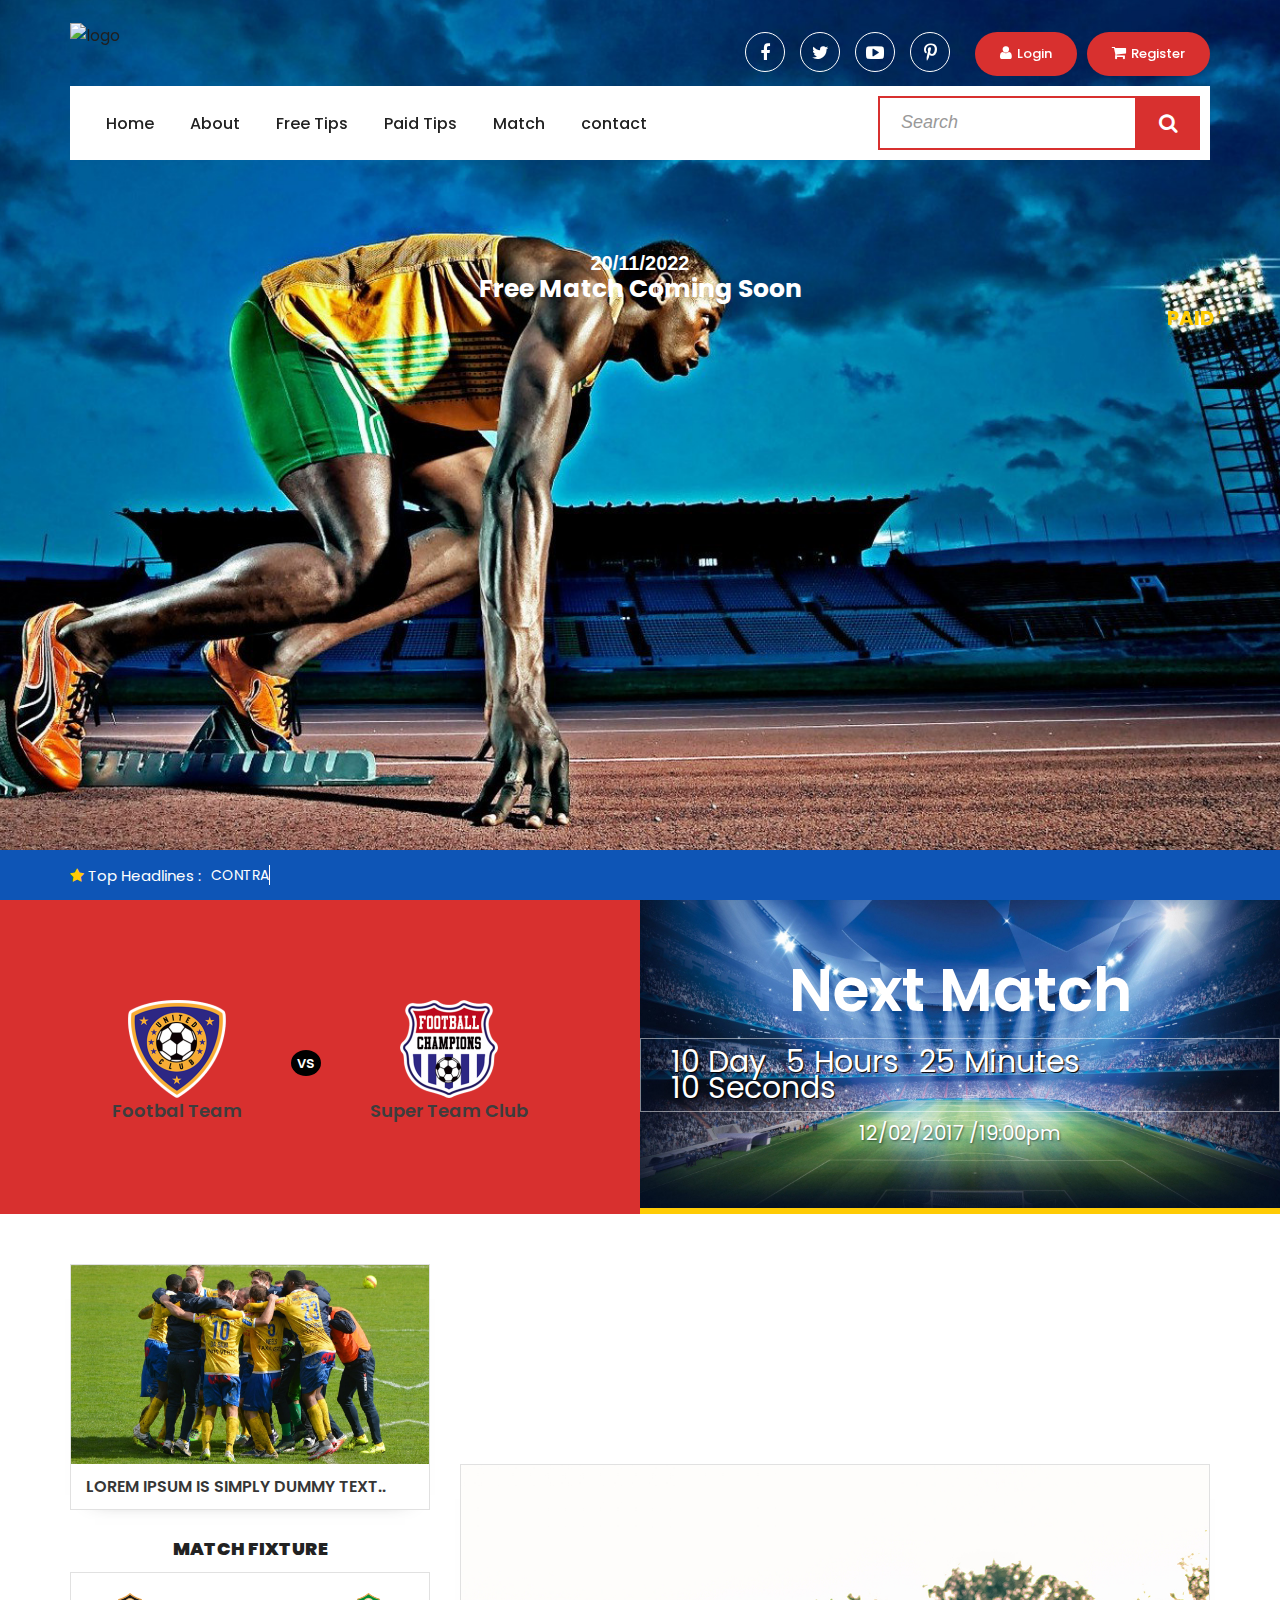
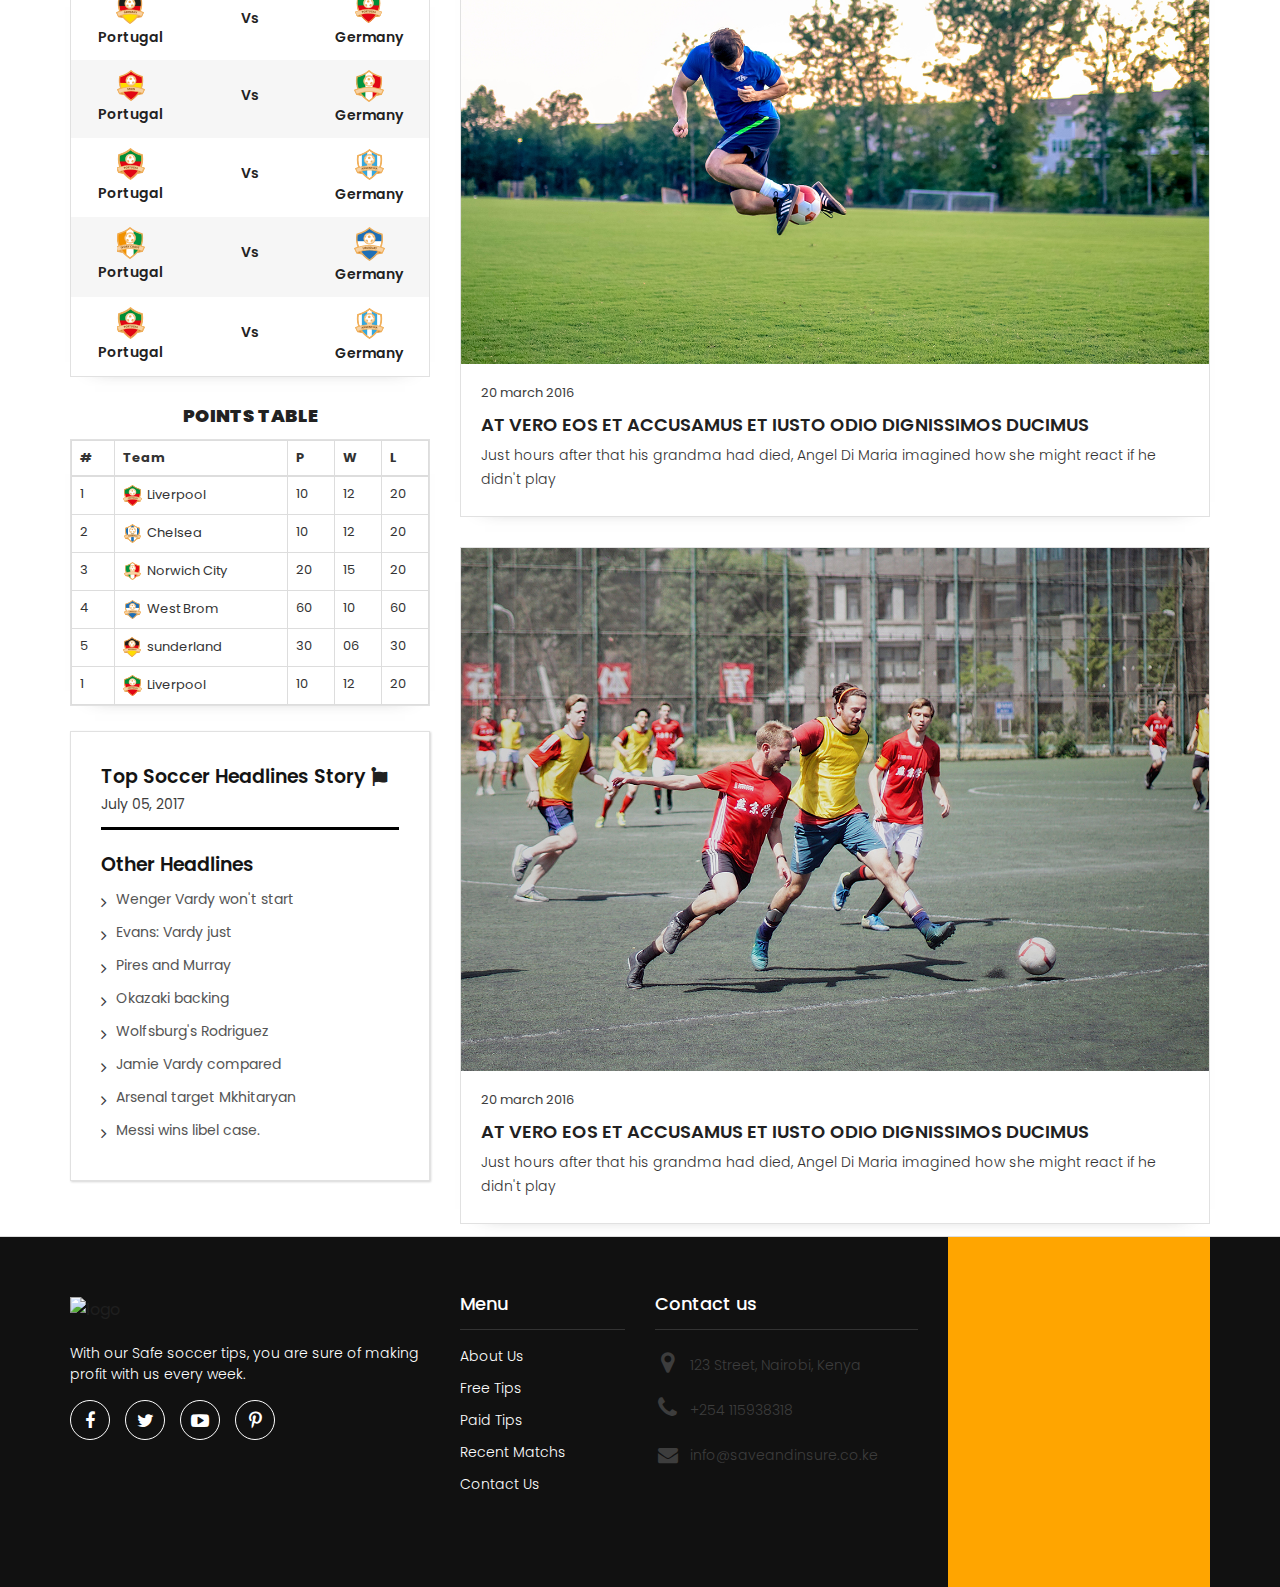
==== commit 4a6575e6: "updated homepage" ====
--- a/index.html
+++ b/index.html
@@ -98,8 +98,8 @@
                                        <ul class="nav navbar-nav">
                                           <li class="active"><a href="index.html">Home</a></li>
                                           <li><a href="about.html">About</a></li>
-                                          <li><a href="team.html">Free Tips</a></li>
-                                          <li><a href="news.html">Paid Tips</a></li>
+                                          <li><a href="freetips.html">Free Tips</a></li>
+                                          <li><a href="paidtips.html">Paid Tips</a></li>
                                           <li class="dropdown mega-dropdown">
                                              <a href="match" class="dropdown-toggle" data-toggle="dropdown">Match<span class="caret"></span></a>				
                                              <ul class="dropdown-menu mega-dropdown-menu">
--- a/style.css
+++ b/style.css
@@ -50,8 +50,8 @@
 
 * {
 	box-sizing: border-box;
-	margin: 0;
-	padding: 0;
+	/* margin: 0; */
+	/* padding: 0; */
 }
 
 body {
@@ -2274,4 +2274,28 @@
 	font-size: 16px;
 	color: #3d3d3d;
 	line-height: 26px;
+	display: block;
+}
+.fade.in {
+	opacity: 1;
+}
+.fade {
+	opacity: 0;
+	-webkit-transition: opacity .15s linear;
+	-o-transition: opacity .15s linear;
+	transition: opacity .15s linear;
+}
+.standings-table .standing-full {
+	white-space: nowrap;
+}
+div {
+	margin: 0;
+	padding: 0;
+	font-family: "Open Sans",sans-serif;
+	font-size: 16px;
+	color: #3d3d3d;
+	line-height: 26px;
+}
+article, aside, details, figcaption, figure, footer, header, hgroup, main, menu, nav, section, summary {
+	display: block;
 }